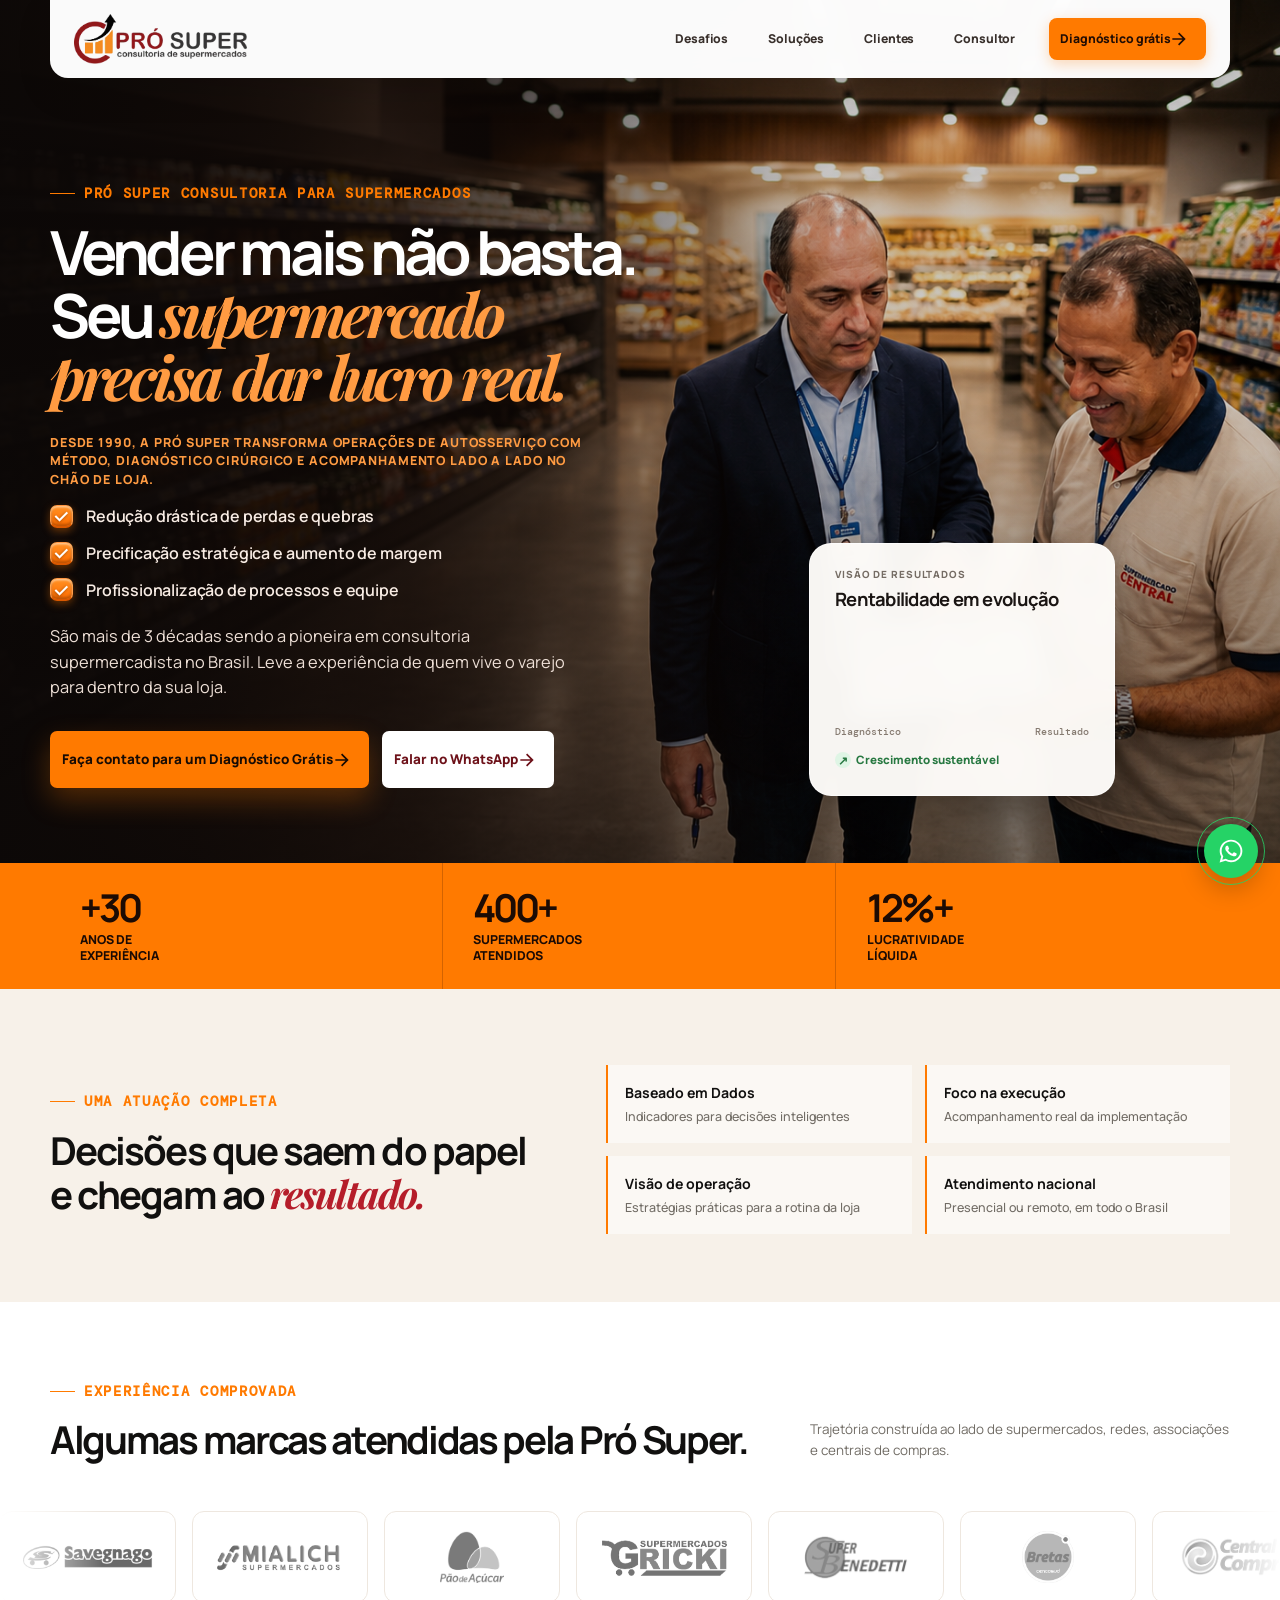
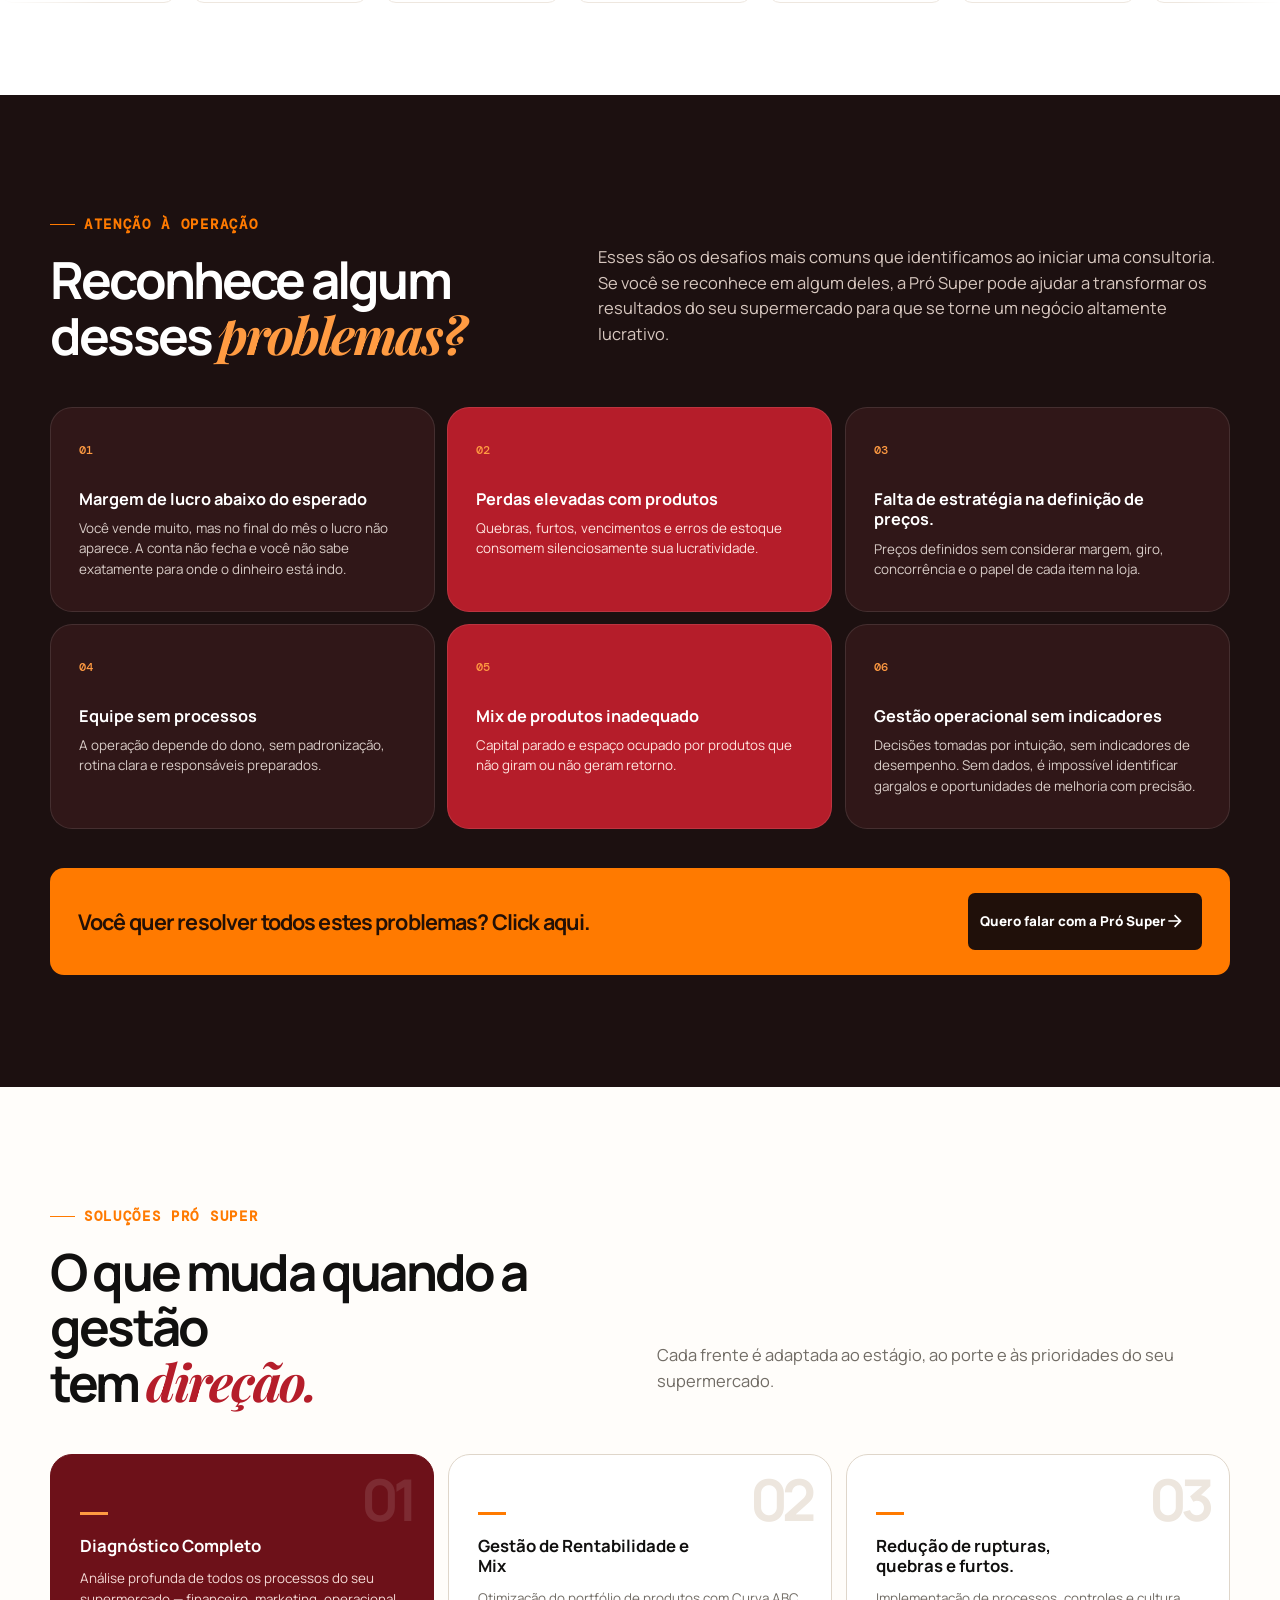
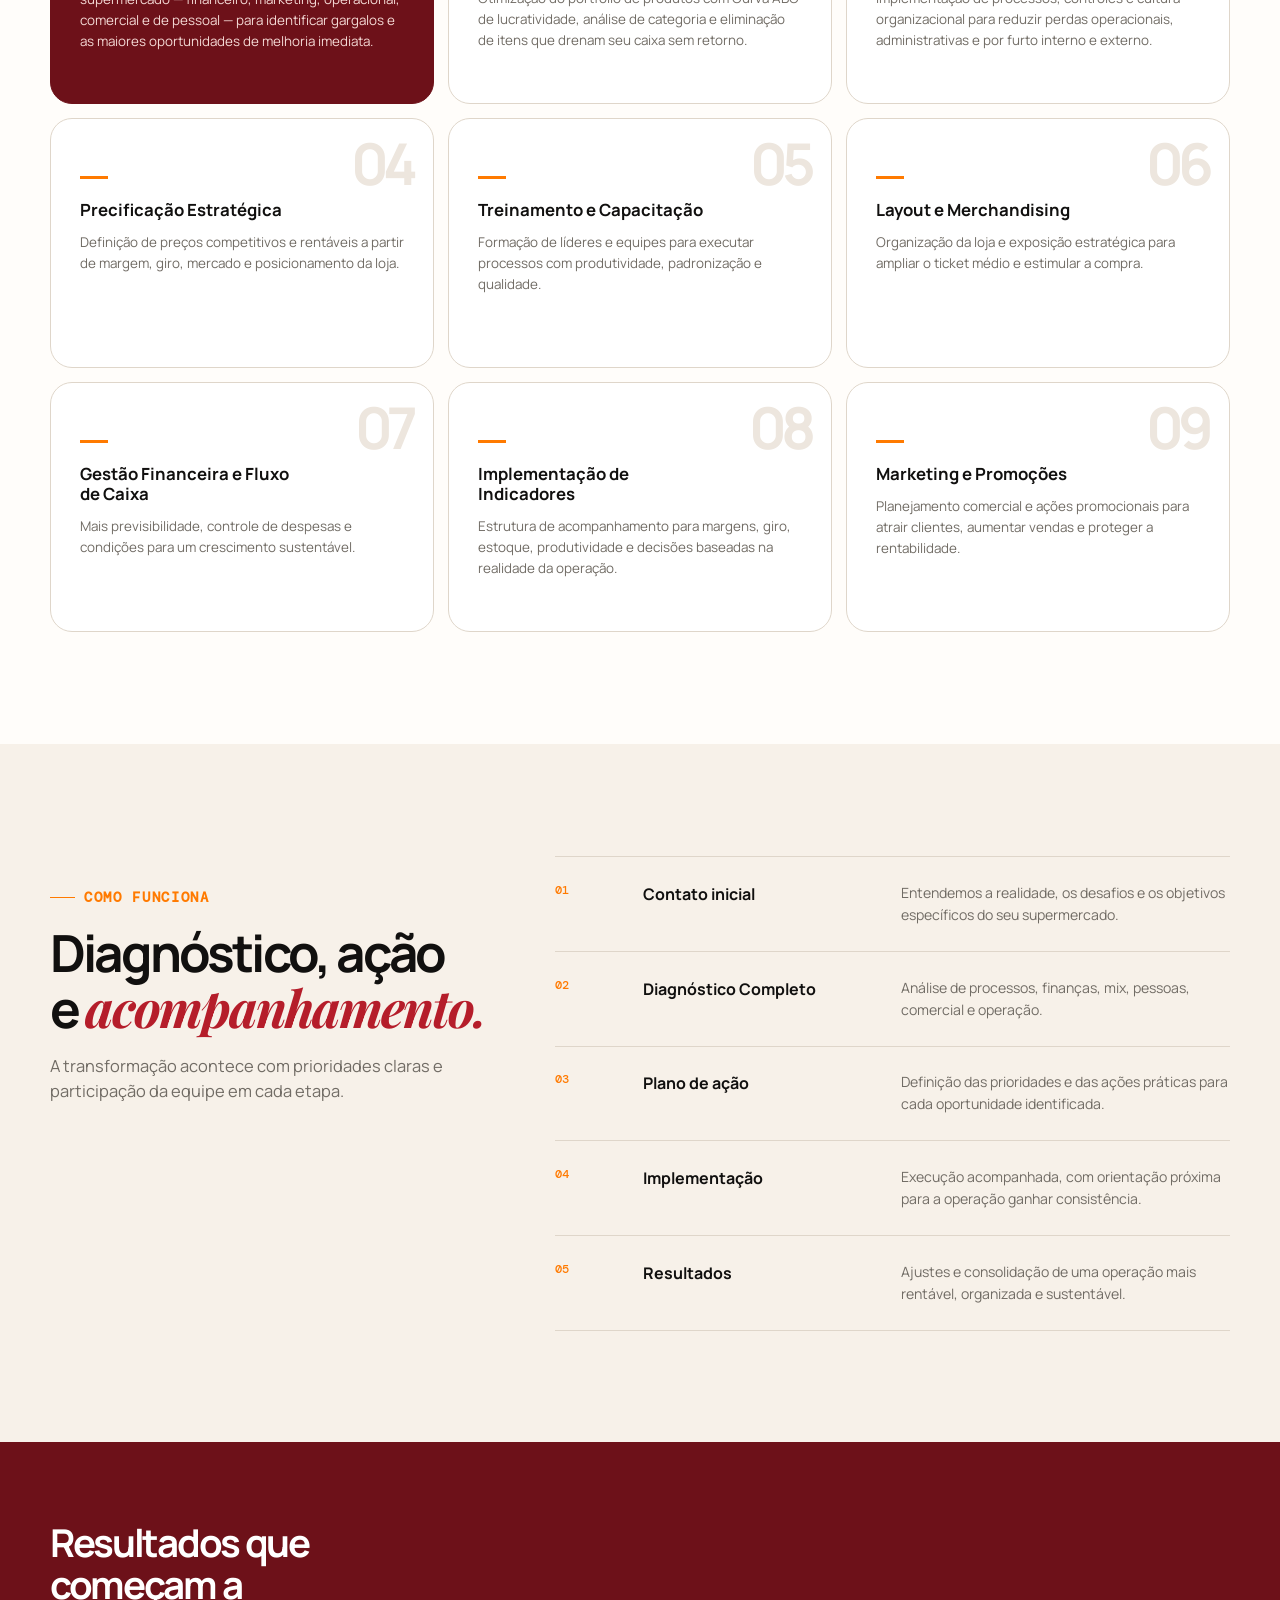
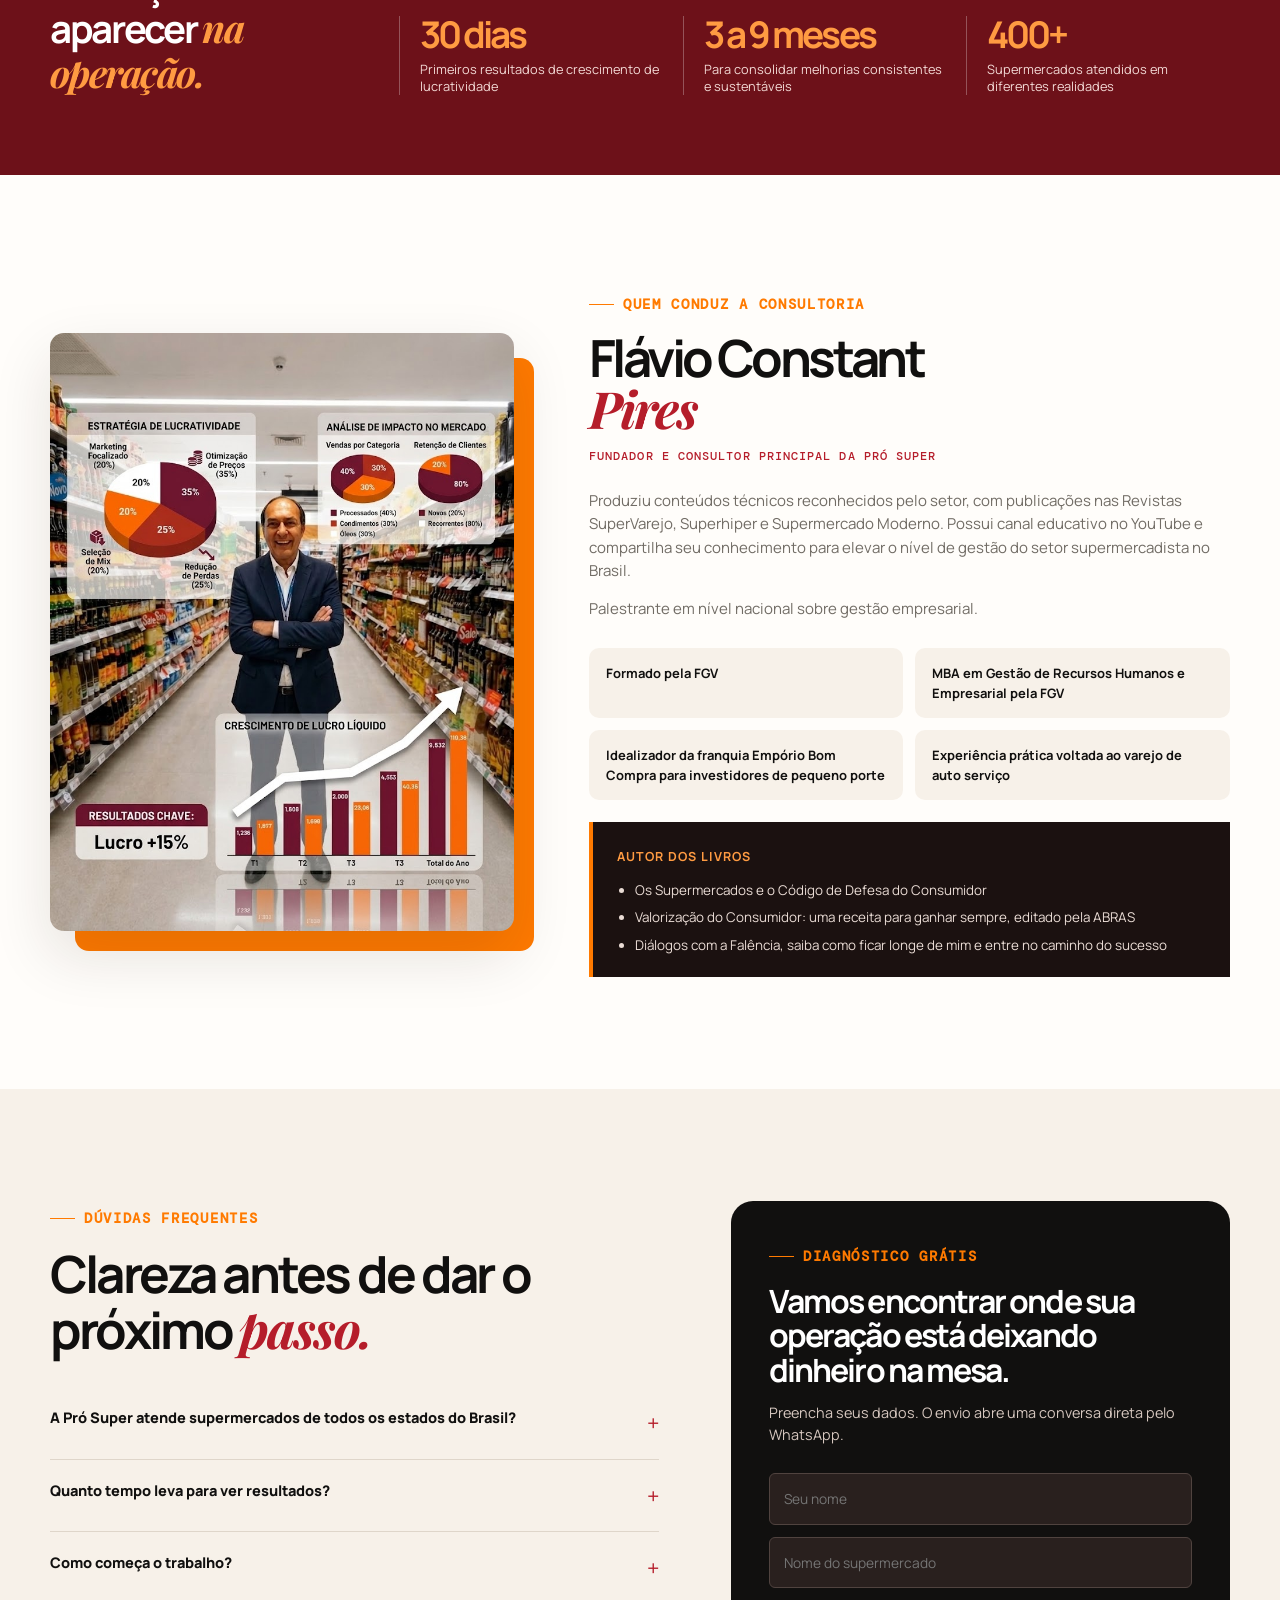
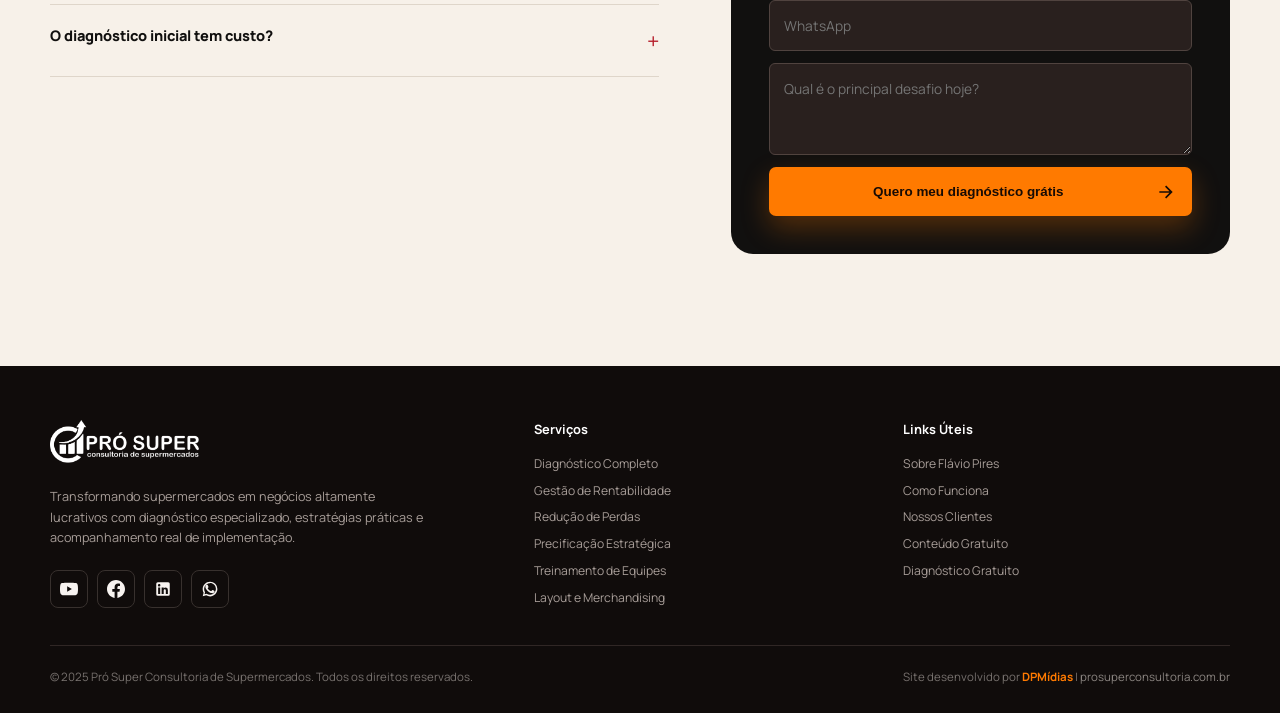
==== index.html @ ad217b7f "feat: site oficial Pró Super Consultoria de Supermercados - arquitetura, páginas completas, assets e" ====
<!doctype html>
<html lang="pt-BR">
<head>
  <meta charset="utf-8"><meta name="viewport" content="width=device-width, initial-scale=1">
  <meta name="description" content="Consultoria para supermercados com diagnóstico completo, estratégias práticas e acompanhamento para aumentar a rentabilidade e reduzir perdas."><meta name="robots" content="index,follow"><link rel="canonical" href="https://prosuperconsultoria.com.br/">
  <meta property="og:type" content="website"><meta property="og:title" content="Pró Super | Consultoria para Supermercados"><meta property="og:description" content="Diagnóstico completo, estratégias práticas e acompanhamento real para o seu supermercado."><meta property="og:image" content="https://prosuperconsultoria.com.br/hero-consultant.png"><meta property="og:url" content="https://prosuperconsultoria.com.br/"><title>Pró Super | Consultoria para Supermercados</title>
  <link rel="icon" href="Favicon%20Prosuper.jpg"><link rel="preconnect" href="https://fonts.googleapis.com"><link rel="preconnect" href="https://fonts.gstatic.com" crossorigin><link href="https://fonts.googleapis.com/css2?family=DM+Mono:wght@400;500&family=Manrope:wght@400;500;600;700;800&family=Playfair+Display:ital,wght@0,700;0,800;1,700&display=swap" rel="stylesheet">
  <script type="application/ld+json">{"@context":"https://schema.org","@type":"ProfessionalService","name":"Pró Super Consultoria","url":"https://prosuperconsultoria.com.br/","description":"Consultoria especializada para supermercados, com diagnóstico completo, gestão de rentabilidade, redução de perdas e marketing.","areaServed":{"@type":"Country","name":"Brasil"},"founder":{"@type":"Person","name":"Flávio Constant Pires"},"sameAs":["https://www.facebook.com/consultoriadesupermercados","https://www.youtube.com/@prosuperconsultoria6665","https://www.linkedin.com/in/flavio-constant-pires-13078122/"]}</script>
  <style>
  :root{--ink:#11100f;--wine:#6d1119;--red:#b51d2a;--orange:#ff7a00;--cream:#f7f1e9;--paper:#fffdfa;--muted:#716c65;--line:#dfd6ca;--green:#25d366;--radius:22px;--shadow:0 24px 60px rgba(45,22,15,.12)}*{box-sizing:border-box}html{scroll-behavior:smooth;overflow-x:hidden;max-width:100%;width:100%}body{margin:0;background:var(--paper);color:var(--ink);font-family:Manrope,Arial,sans-serif;line-height:1.55;overflow-x:hidden;max-width:100%;width:100%;position:relative}.wrap{width:min(1180px,calc(100% - 40px));max-width:100%;margin:auto}.eyebrow,h1.eyebrow,.hero h1.eyebrow,.hero .eyebrow{display:inline-flex!important;align-items:center!important;flex-wrap:wrap!important;gap:9px!important;margin:0 0 18px!important;color:var(--orange)!important;font-family:'DM Mono',monospace!important;font-size:14px!important;font-weight:600!important;line-height:1.3!important;letter-spacing:.12em!important;text-transform:uppercase!important;max-width:100%!important;word-break:break-word!important}.eyebrow:before,h1.eyebrow:before,.hero h1.eyebrow:before,.hero .eyebrow:before{content:''!important;width:25px!important;height:1px!important;background:currentColor!important;flex-shrink:0!important}.section-title{margin:0;font-size:clamp(2rem,4vw,3.5rem);line-height:1.08;letter-spacing:-.055em;overflow-wrap:break-word}.section-title em,.about h2 em,.outcomes em{font-family:'Playfair Display',serif;color:var(--red);letter-spacing:-.04em}.section-copy{max-width:680px;color:var(--muted);font-size:1.03rem}.button{display:inline-flex;justify-content:center;align-items:center;gap:10px;padding:17px 23px;border:1px solid transparent;border-radius:7px;font-size:.84rem;font-weight:800;text-decoration:none;transition:.2s ease;cursor:pointer}.button:hover{transform:translateY(-3px)}.button-primary{background:var(--orange);color:#170b04;box-shadow:0 12px 28px rgba(255,122,0,.28)}.button-white{background:white;color:var(--wine)}
  header{position:absolute;z-index:5;left:0;right:0;width:100%;max-width:100%;border-bottom:1px solid rgba(255,255,255,.16)}.nav{height:82px;display:flex;align-items:center;justify-content:space-between;gap:25px}.logo{display:flex;align-items:center}.logo img{width:132px;height:auto;filter:brightness(0) invert(1)}.links{display:flex;align-items:center;gap:26px}.links a{color:#fff;text-decoration:none;font-size:.75rem;font-weight:700}.menu{display:none;background:none;border:0;color:#fff;font-size:1.5rem}
  .hero{min-height:760px;width:100%;max-width:100%;display:grid;align-items:center;overflow:hidden;position:relative;background:linear-gradient(105deg,#150d0d 0%,#28100e 52%,#70131a 100%);color:white}.hero:after{content:'';position:absolute;inset:0;background:radial-gradient(circle at 70% 35%,rgba(255,122,0,.26),transparent 24%),linear-gradient(90deg,rgba(0,0,0,.18),transparent 60%);pointer-events:none}.hero-grid{position:relative;z-index:1;display:grid;grid-template-columns:1.03fr .97fr;gap:54px;align-items:center;padding:140px 0 70px;max-width:100%}.hero-title{max-width:690px;margin:0;font-size:clamp(2.7rem,5.4vw,5.1rem);line-height:.98;letter-spacing:-.07em;overflow-wrap:break-word;word-break:break-word}.hero-title strong{display:block;color:#ff9b42;font-family:'Playfair Display',serif;font-style:italic;font-weight:700;letter-spacing:-.07em}.hero p{max-width:640px;margin:27px 0;color:#eee0d7;font-size:1.05rem}.hero-actions{display:flex;gap:13px;flex-wrap:wrap}.hero-image{position:relative;min-height:485px}.hero-image:before{content:'';position:absolute;right:0;bottom:2px;width:85%;height:86%;border:1px solid rgba(255,190,134,.35);transform:translate(17px,18px)}.hero-image img{position:absolute;right:0;bottom:0;width:min(100%,485px);height:485px;object-fit:cover;object-position:center;border-radius:2px 2px 0 0;filter:saturate(.88) contrast(1.03)}.hero-stamp{position:absolute;z-index:2;left:0;bottom:52px;padding:18px;background:var(--orange);color:#1d0a01;font:700 .7rem/1.35 'DM Mono',monospace;letter-spacing:.06em;text-transform:uppercase;box-shadow:var(--shadow)}.hero-stamp b{display:block;font:800 2rem/1 Manrope,sans-serif;letter-spacing:-.08em}.stats{position:relative;z-index:2;margin-top:-1px;background:var(--orange);color:#1c0b04;width:100%;max-width:100%;overflow:hidden}.stats-grid{display:grid;grid-template-columns:repeat(3,1fr)}.stat{padding:26px 30px;border-right:1px solid rgba(56,20,1,.22)}.stat:last-child{border:0}.stat b{display:block;font-size:clamp(1.7rem,3vw,2.7rem);line-height:1;letter-spacing:-.08em}.stat span{display:block;margin-top:5px;font-size:.77rem;font-weight:800;line-height:1.25;text-transform:uppercase}
  .proof{padding:76px 0 68px;background:var(--cream);overflow:hidden}.proof-grid{display:grid;grid-template-columns:1.1fr 1.4fr;gap:65px;align-items:center}.proof h2{font-size:clamp(1.8rem,3vw,2.8rem);line-height:1.12;letter-spacing:-.05em;margin:0}.proof h2 em{font-family:'Playfair Display',serif;color:var(--red)}.proof-list{display:grid;grid-template-columns:repeat(2,1fr);gap:13px;margin:0;padding:0;list-style:none}.proof-list li{padding:17px;border-left:2px solid var(--orange);background:rgba(255,255,255,.5);font-size:.88rem;font-weight:700}.proof-list span{display:block;margin-top:3px;color:var(--muted);font-size:.78rem;font-weight:500}
  .pain{padding:112px 0;background:#1c1010;color:white;overflow:hidden}.pain-head{display:grid;grid-template-columns:.85fr 1.15fr;gap:80px;align-items:end;margin-bottom:44px}.pain .section-copy{color:#d7c7bf}.pain .section-title em{color:#ff9b42}.pain-grid{display:grid;grid-template-columns:repeat(3,1fr);gap:12px}.pain-card{min-height:205px;padding:28px;background:#301718;border:1px solid rgba(255,255,255,.1);border-radius:var(--radius)}.pain-card:nth-child(2),.pain-card:nth-child(5){background:var(--red)}.pain-card .number{color:#ff9b42;font:500 .72rem 'DM Mono',monospace}.pain-card h3{margin:28px 0 9px;font-size:1.02rem;line-height:1.25}.pain-card p{margin:0;color:#d8ccc7;font-size:.84rem;line-height:1.5}.pain-card:nth-child(2) p,.pain-card:nth-child(5) p{color:#ffe5df}.pain-action{margin-top:39px;padding:25px 28px;display:flex;align-items:center;justify-content:space-between;gap:20px;border-radius:14px;background:var(--orange);color:#231006}.pain-action strong{font-size:clamp(1rem,2vw,1.35rem);letter-spacing:-.04em}.pain-action .button{background:#20100a;color:#fff;white-space:nowrap}
  .services{padding:112px 0;overflow:hidden}.services-top{display:flex;justify-content:space-between;gap:30px;align-items:end;margin-bottom:44px}.service-grid{display:grid;grid-template-columns:repeat(3,1fr);gap:14px}.service{position:relative;min-height:250px;padding:29px;border:1px solid var(--line);border-radius:var(--radius);background:white;overflow:hidden;transition:.25s}.service:hover{border-color:var(--orange);transform:translateY(-4px);box-shadow:var(--shadow)}.service b{position:absolute;right:21px;top:16px;color:#ede6de;font:700 3.6rem/1 Manrope,sans-serif;letter-spacing:-.1em}.service h3{position:relative;max-width:230px;margin:52px 0 12px;font-size:1.05rem;line-height:1.2}.service h3:before{content:'';position:absolute;top:-24px;width:28px;height:3px;background:var(--orange)}.service p{position:relative;margin:0;color:var(--muted);font-size:.84rem;line-height:1.55}.service.featured{background:var(--wine);border-color:var(--wine);color:#fff}.service.featured b{color:rgba(255,255,255,.11)}.service.featured p{color:#f4d9d5}.service.featured h3:before{background:#ff9b42}
  .method{padding:112px 0;background:var(--cream);overflow:hidden}.method-grid{display:grid;grid-template-columns:.7fr 1.3fr;gap:70px;align-items:start}.method-copy{position:sticky;top:24px}.steps{border-top:1px solid var(--line)}.step{display:grid;grid-template-columns:66px 1fr 1.4fr;gap:22px;padding:25px 0;border-bottom:1px solid var(--line);align-items:start}.step b{color:var(--orange);font:500 .78rem 'DM Mono',monospace}.step h3{margin:0;font-size:1rem}.step p{margin:0;color:var(--muted);font-size:.88rem}.outcomes{padding:80px 0;background:var(--wine);color:white;overflow:hidden}.outcome-grid{display:grid;grid-template-columns:1.25fr repeat(3,1fr);gap:20px;align-items:end}.outcomes h2{margin:0;font-size:clamp(1.7rem,3vw,2.8rem);line-height:1.1;letter-spacing:-.06em}.outcomes em{color:#ff9b42}.outcome{padding-left:20px;border-left:1px solid rgba(255,255,255,.28)}.outcome b{display:block;color:#ff9b42;font-size:2.3rem;letter-spacing:-.08em;line-height:1}.outcome span{display:block;margin-top:8px;color:#f2d8d4;font-size:.8rem;line-height:1.35}
  .about{padding:112px 0;overflow:hidden}.about-grid{display:grid;grid-template-columns:.84fr 1.16fr;gap:75px;align-items:center}.portrait{position:relative}.portrait:before{content:'';position:absolute;inset:25px -20px -20px 25px;background:var(--orange);z-index:-1;border-radius:14px}.portrait img{display:block;width:100%;max-height:640px;height:auto;object-fit:cover;object-position:center;border-radius:14px;box-shadow:var(--shadow)}.about h2{margin:0;font-size:clamp(2rem,4vw,3.5rem);line-height:1;letter-spacing:-.07em}.role{margin:13px 0 25px;color:var(--red);font:500 .75rem 'DM Mono',monospace;text-transform:uppercase;letter-spacing:.09em}.about-text{color:var(--muted);font-size:.94rem}.credentials{display:grid;grid-template-columns:repeat(2,1fr);gap:12px;margin:27px 0 0;padding:0;list-style:none}.credentials li{padding:15px 17px;border-radius:10px;background:var(--cream);font-size:.81rem;font-weight:700}.books{margin-top:22px;padding:21px 24px;border-left:4px solid var(--orange);background:#1b1110;color:#fff}.books strong{font-size:.78rem;text-transform:uppercase;letter-spacing:.08em;color:#ff9b42}.books ul{margin:12px 0 0;padding-left:18px;color:#eadcd5;font-size:.84rem}.books li+li{margin-top:7px}
  .faq-contact{padding:112px 0;background:var(--cream);overflow:hidden}.faq-contact-grid{display:grid;grid-template-columns:1.1fr .9fr;gap:72px;align-items:start}.faq-list{margin-top:30px}.faq-item{border-bottom:1px solid var(--line)}.faq-item summary{display:flex;justify-content:space-between;gap:18px;padding:19px 0;cursor:pointer;font-weight:800;font-size:.91rem;list-style:none}.faq-item summary:after{content:'+';color:var(--red);font-size:1.35rem;font-weight:400}.faq-item[open] summary:after{content:'–'}.faq-item p{margin:0 0 20px;color:var(--muted);font-size:.86rem}.contact-card{padding:38px;border-radius:var(--radius);background:var(--ink);color:#fff}.contact-card h2{margin:0;font-size:2rem;line-height:1.08;letter-spacing:-.06em}.contact-card>p{color:#d6c7bf;font-size:.9rem}.form{display:grid;gap:12px;margin-top:27px}.form input,.form textarea{width:100%;padding:14px;border:1px solid #50433f;border-radius:6px;background:#29201e;color:#fff;font:inherit;font-size:.86rem}.form textarea{min-height:92px;resize:vertical}.form .button{border:0}footer{padding:28px 0;background:#0f0b0a;color:#bcb0ab;overflow:hidden}.foot{display:flex;justify-content:space-between;gap:20px;align-items:center;font-size:.72rem}.foot img{width:105px;filter:brightness(0) invert(1)}.whatsapp{position:fixed;right:22px;bottom:22px;z-index:9;width:54px;height:54px;display:grid;place-items:center;border-radius:50%;background:var(--green);color:white;text-decoration:none;box-shadow:0 10px 27px rgba(0,0,0,.24);font-size:1.45rem}
  @media(max-width:850px){.links{display:none}.menu{display:block}.links.open{position:absolute;left:20px;right:20px;top:72px;display:grid;gap:15px;padding:22px;background:#1e1111;border-radius:12px}.hero-grid,.proof-grid,.pain-head,.method-grid,.about-grid,.faq-contact-grid{grid-template-columns:1fr}.hero-grid{padding-top:126px;gap:20px}.hero-image{min-height:320px}.hero-image img{height:320px;width:80%}.hero-stamp{bottom:20px}.pain-head{gap:16px}.services-top{display:block}.service-grid,.pain-grid{grid-template-columns:repeat(2,1fr)}.outcome-grid{grid-template-columns:1fr 1fr}.outcome-grid h2{grid-column:1/-1}.method-copy{position:static}.step{grid-template-columns:48px 1fr}.step p{grid-column:2}.stats-grid{grid-template-columns:repeat(3,1fr)}.stat{padding:20px 12px;text-align:center}.about-grid{gap:46px}}@media(max-width:540px){.wrap{width:min(100% - 28px,1180px);max-width:100%}.nav{height:70px}.hero{min-height:auto}.hero-grid{padding:112px 0 40px}.hero-title{font-size:2.65rem}.hero p{font-size:.93rem}.hero-image{display:none}.service-grid,.pain-grid,.proof-list,.credentials,.outcome-grid{grid-template-columns:1fr}.stats-grid{grid-template-columns:repeat(3,1fr)}.stat{padding:16px 6px;text-align:center;border-right:1px solid rgba(56,20,1,.22);border-bottom:0}.stat:last-child{border-right:0}.stat b{font-size:clamp(1.35rem,5.5vw,1.9rem);line-height:1}.stat span{font-size:clamp(0.58rem,2.2vw,0.72rem);line-height:1.2;margin-top:4px}.pain,.services,.method,.about,.faq-contact{padding:72px 0}.pain-action{display:block}.pain-action .button{width:100%;margin-top:16px}.step{gap:13px}.contact-card{padding:27px 21px}.foot{align-items:flex-start;flex-direction:column}.outcome-grid h2{grid-column:auto}.outcome{padding:14px 0;border-left:0;border-top:1px solid rgba(255,255,255,.25)}}
  </style>
<style>footer a{color:#ffae63;text-decoration:none}.footer-grid{padding:38px 0 12px;display:grid;grid-template-columns:1.4fr 1fr 1fr;gap:36px}@media(max-width:540px){.footer-grid{grid-template-columns:1fr}}</style>
<style>
  @media (prefers-reduced-motion:no-preference){
    .motion-ready .reveal-on-scroll{opacity:0;transform:translate3d(0,26px,0);transition:opacity .72s cubic-bezier(.22,1,.36,1),transform .72s cubic-bezier(.22,1,.36,1);will-change:opacity,transform}
    .motion-ready .reveal-on-scroll.is-visible{opacity:1;transform:translate3d(0,0,0)}
    .motion-ready .reveal-on-scroll.from-left{transform:translate3d(-30px,0,0)}
    .motion-ready .reveal-on-scroll.from-right{transform:translate3d(30px,0,0)}
    .motion-ready .reveal-on-scroll.from-left.is-visible,.motion-ready .reveal-on-scroll.from-right.is-visible{transform:translate3d(0,0,0)}
    .motion-ready .hero-grid .reveal-on-scroll{transition-delay:var(--delay,0ms)}
  }
  @media (prefers-reduced-motion:reduce){html{scroll-behavior:auto}}
</style>
<style>
  .brands{padding:72px 0;background:#fff;overflow:hidden;width:100%;max-width:100%}.brands-head{display:flex;align-items:end;justify-content:space-between;gap:22px;margin-bottom:30px}.brands-head h2{margin:0;font-size:clamp(1.55rem,3vw,2.45rem);letter-spacing:-.06em;line-height:1.08}.brands-head p{max-width:420px;margin:0;color:var(--muted);font-size:.84rem}.brands-window{margin:0 -20px;width:calc(100% + 40px);max-width:none;padding:20px 0;overflow:hidden;border-top:1px solid var(--line);border-bottom:1px solid var(--line);mask-image:linear-gradient(to right,transparent,#000 8%,#000 92%,transparent)}@media(min-width:1220px){.brands-window{margin:0 calc(50% - 50vw);width:100vw;max-width:100vw}}.brands-track{display:flex;width:max-content;animation:brands-marquee 32s linear infinite}.brands-window:hover .brands-track{animation-play-state:paused}.brands-set{display:flex;align-items:center;gap:16px;padding-right:16px}.brand{width:176px;height:92px;display:grid;place-items:center;padding:15px 22px;border:1px solid #eee7df;border-radius:12px;background:#fff}.brand img{display:block;max-width:100%;max-height:52px;object-fit:contain;filter:grayscale(1);opacity:.74;transition:.25s}.brand:hover img{filter:grayscale(0);opacity:1;transform:scale(1.05)}@keyframes brands-marquee{to{transform:translateX(-50%)}}@media(prefers-reduced-motion:reduce){.brands-track{animation:none;transform:none}}@media(max-width:540px){.brands{padding:58px 0}.brands-head{display:block}.brands-head p{margin-top:12px}.brand{width:145px;height:80px}}
</style>
<style>.hero-line{white-space:nowrap}.hero-title .hero-line strong{display:inline;color:#ff9b42;font-family:'Playfair Display',serif;font-style:italic;font-weight:700;letter-spacing:-.07em}@media(max-width:540px){.hero-line{white-space:normal}.hero-title .hero-line strong{white-space:nowrap}}</style>
<style>
  footer{position:relative;padding:28px 0 88px}
  footer>.foot{position:absolute;right:0;bottom:20px;left:0;width:min(1180px,calc(100% - 40px));margin:auto}
  @media(max-width:540px){footer{padding-bottom:118px}footer>.foot{bottom:18px}.foot{gap:9px;font-size:.67rem}}
</style>
<style>
  .whatsapp{overflow:visible;isolation:isolate}.whatsapp svg{position:relative;z-index:2;width:26px;height:26px;fill:#fff}.whatsapp:after{content:'';position:absolute;z-index:-1;inset:-7px;border:1px solid rgba(37,211,102,.82);border-radius:50%;animation:whatsapp-pulse 1.9s ease-out infinite}@keyframes whatsapp-pulse{0%{transform:scale(.72);opacity:.9}75%,100%{transform:scale(1.46);opacity:0}}
</style>
<style>
  footer>.foot{padding:24px 0 0!important;border-top:1px solid #24201e!important;color:#77716e;font-size:.74rem}
  footer>.foot a{color:#8b8581;transition:color .2s}
  footer>.foot a:hover{color:#ffae63}
  footer>.foot a[href*="dpmidias"], footer a[href*="dpmidias"]{color:#ff7a00!important;font-weight:700;text-decoration:none;transition:color .2s ease,text-shadow .2s ease}
  footer>.foot a[href*="dpmidias"]:hover, footer a[href*="dpmidias"]:hover{color:#ffffff!important;text-shadow:0 0 8px rgba(255,255,255,.4)}
  @media(max-width:540px){footer>.foot{font-size:.66rem;line-height:1.45}}
</style>
<style>
  .footer-socials{display:flex;gap:10px;margin-top:22px}.footer-socials a{width:40px;height:40px;display:grid;place-items:center;border:1px solid #35302e;border-radius:8px;color:#f4f0ed;transition:.2s}.footer-socials a:hover{border-color:#ff7a00;color:#ff9b42;transform:translateY(-3px)}.footer-socials svg{width:17px;height:17px;fill:currentColor}.footer-socials .youtube svg{width:19px}
</style>
<style>
  @media(min-width:851px){.hero{min-height:820px}.hero-grid{grid-template-columns:.76fr 1.24fr;gap:42px}.hero-image{min-height:590px}.hero-image:before{width:92%;height:91%;border-color:rgba(255,190,134,.45)}.hero-image img{width:100%;max-width:none;height:590px;border-radius:16px;object-position:center}.hero-stamp{bottom:38px;left:-22px}.hero-chart{position:absolute;z-index:3;right:-22px;bottom:31px;width:245px;padding:16px 17px;border:1px solid rgba(255,255,255,.68);border-radius:12px;background:rgba(255,253,250,.95);color:#1a1513;box-shadow:0 20px 44px rgba(0,0,0,.28);backdrop-filter:blur(10px)}.hero-chart small{display:block;color:#756c64;font-size:.62rem;font-weight:800;letter-spacing:.09em;text-transform:uppercase}.hero-chart strong{display:block;margin-top:3px;font-size:.96rem;letter-spacing:-.04em}.hero-chart svg{display:block;width:100%;height:67px;margin-top:9px;overflow:visible}.hero-chart .chart-label{display:flex;justify-content:space-between;margin-top:6px;color:#857a70;font:500 .58rem 'DM Mono',monospace}.chart-pill{display:inline-flex;align-items:center;gap:5px;margin-top:8px;color:#277841;font-size:.66rem;font-weight:800}.chart-pill:before{content:'↗';display:grid;place-items:center;width:16px;height:16px;border-radius:50%;background:#dff5e5}.hero-title{font-size:clamp(2.65rem,4.4vw,4.65rem)}}@media(max-width:850px){.hero-chart{display:none}}
</style>
<style>
  @media(min-width:851px){
    header{top:0;border:0}.nav{height:78px;margin:auto;padding:0 24px;background:rgba(255,255,255,.98);border-radius:0 0 18px 18px;box-shadow:0 14px 35px rgba(0,0,0,.13)}.logo img{width:122px;filter:none}.links a{color:#302924;font-size:.77rem}.links .button{padding:14px 20px;color:#1f1005}.hero{min-height:820px;background:url('hero-consultant-wide.png') center center/cover no-repeat}.hero:after{background:linear-gradient(90deg,rgba(12,8,7,.94) 0%,rgba(17,9,7,.78) 32%,rgba(18,10,7,.23) 65%,rgba(8,5,4,.2) 100%),linear-gradient(0deg,rgba(0,0,0,.42),transparent 48%)}.hero-grid{grid-template-columns:1fr;gap:0;min-height:820px;padding:176px 0 76px;align-items:end}.hero-grid>div:first-child{max-width:620px}.hero-title{max-width:610px;font-size:clamp(3.2rem,4.75vw,5.15rem);line-height:1.01}.hero-title strong{color:#ff9b42}.hero p{max-width:550px}.hero-image{position:absolute;inset:0;min-height:0;pointer-events:none}.hero-image img,.hero-image:before,.hero-stamp{display:none}.hero-chart{right:clamp(34px,9vw,150px);bottom:68px;width:306px;padding:23px 25px;border-radius:22px;background:rgba(255,253,250,.97)}.hero-chart strong{font-size:1.15rem}.hero-chart svg{height:91px;margin-top:14px}.hero-chart .chart-label{font-size:.63rem}.hero-chart .chart-pill{margin-top:13px;font-size:.72rem}.hero-actions{margin-top:31px}.hero .eyebrow,.hero h1.eyebrow{color:#ffb25f;font-size:14px}
  }
  @media(max-width:850px){.hero{background:linear-gradient(125deg,rgba(17,8,7,.89),rgba(88,16,20,.75)),url('hero-consultant-wide.png') center/cover no-repeat}.hero-image{display:none}}
</style>
<style>
  .hero-chart svg path[fill="none"]{stroke-dasharray:270;stroke-dashoffset:270;animation:chart-line-rise 5.2s cubic-bezier(.65,0,.35,1) infinite}.hero-chart svg path[fill^="url"]{opacity:0;animation:chart-area-rise 5.2s ease-out infinite}.hero-chart svg circle{opacity:0;transform-box:fill-box;transform-origin:center;animation:chart-dot-rise 5.2s ease-out infinite}@keyframes chart-line-rise{0%,11%{stroke-dashoffset:270}48%,83%{stroke-dashoffset:0}100%{stroke-dashoffset:270}}@keyframes chart-area-rise{0%,42%{opacity:0}51%,83%{opacity:1}100%{opacity:0}}@keyframes chart-dot-rise{0%,47%{opacity:0;transform:scale(.2)}54%,83%{opacity:1;transform:scale(1)}100%{opacity:0;transform:scale(.2)}}
</style>
<style>@media(min-width:851px){.logo img{width:180px}}</style>
<style>
  .button{--button-hover:var(--wine);position:relative;overflow:hidden;isolation:isolate;background-image:radial-gradient(circle at 50% 50%,var(--button-hover) 0 49%,transparent 50%);background-repeat:no-repeat;background-position:center;background-size:0 0;transition:background-size .72s cubic-bezier(.23,1,.32,1),color .5s ease,border-radius .5s ease,transform .25s var(--ease-out-expo, ease),box-shadow .5s ease}.button-primary{--button-hover:var(--wine)}.button-white{--button-hover:var(--red)}.button:hover{background-size:260% 540%;color:#fff;border-radius:12px;box-shadow:0 14px 30px rgba(0,0,0,.19)}.button:hover span{transform:translateX(5px)}.button span{position:relative;transition:transform .6s cubic-bezier(.23,1,.32,1)}.button:active{transform:scale(.96)}.button:focus-visible{outline:3px solid rgba(255,166,91,.85);outline-offset:4px}
</style>
<style>
  .hero-highlights{display:grid;gap:12px;margin:0 0 22px;padding:0;list-style:none}
  .hero-highlights li{display:flex;align-items:center;gap:13px;color:#f8ece4;font-size:1rem;font-weight:600;letter-spacing:-.01em;transition:transform .2s ease,color .2s ease}
  .hero-highlights li:hover{transform:translateX(4px);color:#fff}
  .hero-check{display:inline-flex;align-items:center;justify-content:center;position:relative;flex-shrink:0;width:23px;height:23px;background:linear-gradient(180deg,#ff9124 0%,#ff6d00 100%);border:1.5px solid rgba(255,210,165,.4);border-bottom:2.2px solid #d95800;border-radius:7px;box-shadow:0 3px 9px rgba(255,122,0,.38),inset 0 1.5px 2px rgba(255,255,255,.5),inset 0 -2px 3px rgba(0,0,0,.28);transition:transform .2s ease,box-shadow .2s ease}
  .hero-highlights li:hover .hero-check{transform:scale(1.08);box-shadow:0 5px 14px rgba(255,122,0,.55),inset 0 1.5px 2px rgba(255,255,255,.65),inset 0 -2px 3px rgba(0,0,0,.28)}
  .hero-check:after{content:"";display:block;width:5px;height:9.5px;margin-top:-2px;border:solid white;border-width:0 2.2px 2.2px 0;transform:rotate(45deg);filter:drop-shadow(0 1px 1.5px rgba(0,0,0,.4))}
</style>
</head>
<body>
<header><nav class="wrap nav" aria-label="Navegação principal"><a href="#inicio" class="logo" aria-label="Pró Super - início"><img src="Logo%20Prosuper.webp" alt="Pró Super"></a><button class="menu" aria-label="Abrir menu" aria-expanded="false">☰</button><div class="links"><a href="#problemas">Desafios</a><a href="#servicos">Soluções</a><a href="#sobre">Consultor</a><a href="#contato" class="button button-primary">Diagnóstico grátis</a></div></nav></header>
<main>
<section class="hero" id="inicio"><div class="wrap hero-grid"><div><h1 class="eyebrow">Pró Super Consultoria para supermercados</h1><h2 class="hero-title">Vender mais <span style="white-space:nowrap">não basta.</span><br><span class="hero-line">Seu <strong>supermercado</strong></span> <strong>precisa dar lucro real.</strong></h2><p style="margin-bottom:14px;font-weight:800;font-size:.78rem;letter-spacing:.07em;line-height:1.5;text-transform:uppercase;color:#ff9b42">Desde 1990, a Pró Super transforma operações de autosserviço com método, diagnóstico cirúrgico e acompanhamento lado a lado no chão de loja.</p><ul class="hero-highlights"><li><span class="hero-check" aria-hidden="true"></span> Redução drástica de perdas e quebras</li><li><span class="hero-check" aria-hidden="true"></span> Precificação estratégica e aumento de margem</li><li><span class="hero-check" aria-hidden="true"></span> Profissionalização de processos e equipe</li></ul><p style="margin-top:0;margin-bottom:24px;color:#eee0d7;font-size:1.02rem;">São mais de 3 décadas sendo a pioneira em consultoria supermercadista no Brasil. Leve a experiência de quem vive o varejo para dentro da sua loja.</p><div class="hero-actions"><a class="button button-primary" href="#contato">Faça contato para um Diagnóstico Grátis <span>→</span></a><a class="button button-white" href="https://wa.me/5516982450555" target="_blank" rel="noopener">Falar no WhatsApp</a></div></div><div class="hero-image"><div class="hero-stamp"><b>+30</b>anos de experiência</div><img src="flavio-consultant.png" width="600" height="650" fetchpriority="high" alt="Flávio Constant Pires, consultor da Pró Super"></div></div></section>
<section class="stats" aria-label="Resultados da Pró Super"><div class="wrap stats-grid"><div class="stat"><b>+30</b><span>Anos de<br>experiência</span></div><div class="stat"><b>400+</b><span>Supermercados<br>atendidos</span></div><div class="stat"><b>12%+</b><span>Lucratividade<br>líquida</span></div></div></section>
<section class="proof"><div class="wrap proof-grid"><div><div class="eyebrow">Uma atuação completa</div><h2>Decisões que saem do papel e chegam ao <em>resultado.</em></h2></div><ul class="proof-list"><li>Baseado em Dados<span>Indicadores para decisões inteligentes</span></li><li>Foco na execução<span>Acompanhamento real da implementação</span></li><li>Visão de operação<span>Estratégias práticas para a rotina da loja</span></li><li>Atendimento nacional<span>Presencial ou remoto, em todo o Brasil</span></li></ul></div></section>
<section class="pain" id="problemas"><div class="wrap"><div class="pain-head"><div><div class="eyebrow">Atenção à operação</div><h2 class="section-title">Reconhece algum desses <em>problemas?</em></h2></div><p class="section-copy">Esses são os desafios mais comuns que identificamos ao iniciar uma consultoria. Se você se reconhece em algum deles, a Pró Super pode ajudar a transformar os resultados do seu supermercado para que se torne um negócio altamente lucrativo.</p></div><div class="pain-grid"><article class="pain-card"><span class="number">01</span><h3>Margem de lucro abaixo do esperado</h3><p>Você vende muito, mas no final do mês o lucro não aparece. A conta não fecha e você não sabe exatamente para onde o dinheiro está indo.</p></article><article class="pain-card"><span class="number">02</span><h3>Perdas elevadas com produtos</h3><p>Quebras, furtos, vencimentos e erros de estoque consomem silenciosamente sua lucratividade.</p></article><article class="pain-card"><span class="number">03</span><h3>Falta de estratégia na definição de preços.</h3><p>Preços definidos sem considerar margem, giro, concorrência e o papel de cada item na loja.</p></article><article class="pain-card"><span class="number">04</span><h3>Equipe sem processos</h3><p>A operação depende do dono, sem padronização, rotina clara e responsáveis preparados.</p></article><article class="pain-card"><span class="number">05</span><h3>Mix de produtos inadequado</h3><p>Capital parado e espaço ocupado por produtos que não giram ou não geram retorno.</p></article><article class="pain-card"><span class="number">06</span><h3>Gestão operacional sem indicadores</h3><p>Decisões tomadas por intuição, sem indicadores de desempenho. Sem dados, é impossível identificar gargalos e oportunidades de melhoria com precisão.</p></article></div><div class="pain-action"><strong>Você quer resolver todos estes problemas? Click aqui.</strong><a href="#contato" class="button">Quero falar com a Pró Super →</a></div></div></section>
<section class="services" id="servicos"><div class="wrap"><div class="services-top"><div><div class="eyebrow">Soluções Pró Super</div><h2 class="section-title">O que muda quando a gestão<br>tem <em>direção.</em></h2></div><p class="section-copy">Cada frente é adaptada ao estágio, ao porte e às prioridades do seu supermercado.</p></div><div class="service-grid"><article class="service featured"><b>01</b><h3>Diagnóstico Completo</h3><p>Análise profunda de todos os processos do seu supermercado — financeiro, marketing, operacional, comercial e de pessoal — para identificar gargalos e as maiores oportunidades de melhoria imediata.</p></article><article class="service"><b>02</b><h3>Gestão de Rentabilidade e Mix</h3><p>Otimização do portfólio de produtos com Curva ABC de lucratividade, análise de categoria e eliminação de itens que drenam seu caixa sem retorno.</p></article><article class="service"><b>03</b><h3>Redução de rupturas, quebras e furtos.</h3><p>Implementação de processos, controles e cultura organizacional para reduzir perdas operacionais, administrativas e por furto interno e externo.</p></article><article class="service"><b>04</b><h3>Precificação Estratégica</h3><p>Definição de preços competitivos e rentáveis a partir de margem, giro, mercado e posicionamento da loja.</p></article><article class="service"><b>05</b><h3>Treinamento e Capacitação</h3><p>Formação de líderes e equipes para executar processos com produtividade, padronização e qualidade.</p></article><article class="service"><b>06</b><h3>Layout e Merchandising</h3><p>Organização da loja e exposição estratégica para ampliar o ticket médio e estimular a compra.</p></article><article class="service"><b>07</b><h3>Gestão Financeira e Fluxo de Caixa</h3><p>Mais previsibilidade, controle de despesas e condições para um crescimento sustentável.</p></article><article class="service"><b>08</b><h3>Implementação de Indicadores</h3><p>Estrutura de acompanhamento para margens, giro, estoque, produtividade e decisões baseadas na realidade da operação.</p></article><article class="service"><b>09</b><h3>Marketing e Promoções</h3><p>Planejamento comercial e ações promocionais para atrair clientes, aumentar vendas e proteger a rentabilidade.</p></article></div></div></section>
<section class="method"><div class="wrap method-grid"><div class="method-copy"><div class="eyebrow">Como funciona</div><h2 class="section-title">Diagnóstico, ação<br><span style="white-space:nowrap">e <em>acompanhamento.</em></span></h2><p class="section-copy">A transformação acontece com prioridades claras e participação da equipe em cada etapa.</p></div><div class="steps"><div class="step"><b>01</b><h3>Contato inicial</h3><p>Entendemos a realidade, os desafios e os objetivos específicos do seu supermercado.</p></div><div class="step"><b>02</b><h3>Diagnóstico Completo</h3><p>Análise de processos, finanças, mix, pessoas, comercial e operação.</p></div><div class="step"><b>03</b><h3>Plano de ação</h3><p>Definição das prioridades e das ações práticas para cada oportunidade identificada.</p></div><div class="step"><b>04</b><h3>Implementação</h3><p>Execução acompanhada, com orientação próxima para a operação ganhar consistência.</p></div><div class="step"><b>05</b><h3>Resultados</h3><p>Ajustes e consolidação de uma operação mais rentável, organizada e sustentável.</p></div></div></div></section>
<section class="outcomes"><div class="wrap outcome-grid"><h2>Resultados que começam a aparecer <em>na operação.</em></h2><div class="outcome"><b>30 dias</b><span>Primeiros resultados de crescimento de lucratividade</span></div><div class="outcome"><b>3 a 9 meses</b><span>Para consolidar melhorias consistentes e sustentáveis</span></div><div class="outcome"><b>400+</b><span>Supermercados atendidos em diferentes realidades</span></div></div></section>
<section class="about" id="sobre"><div class="wrap about-grid"><div class="portrait"><img src="flavio-supermercado-metricas.jpg" loading="lazy" width="800" height="1066" alt="Flávio Constant Pires, fundador e consultor principal da Pró Super"></div><div><div class="eyebrow">Quem conduz a consultoria</div><h2>Flávio Constant<br><em>Pires</em></h2><p class="role">Fundador e consultor principal da Pró Super</p><p class="about-text">Produziu conteúdos técnicos reconhecidos pelo setor, com publicações nas Revistas SuperVarejo, Superhiper e Supermercado Moderno. Possui canal educativo no YouTube e compartilha seu conhecimento para elevar o nível de gestão do setor supermercadista no Brasil.</p><p class="about-text">Palestrante em nível nacional sobre gestão empresarial.</p><ul class="credentials"><li>Formado pela FGV</li><li>MBA em Gestão de Recursos Humanos e Empresarial pela FGV</li><li>Idealizador da franquia Empório Bom Compra para investidores de pequeno porte</li><li>Experiência prática voltada ao varejo de auto serviço</li></ul><div class="books"><strong>Autor dos livros</strong><ul><li>Os Supermercados e o Código de Defesa do Consumidor</li><li>Valorização do Consumidor: uma receita para ganhar sempre, editado pela ABRAS</li><li>Diálogos com a Falência, saiba como ficar longe de mim e entre no caminho do sucesso</li></ul></div></div></div></section>
<section class="faq-contact" id="contato"><div class="wrap faq-contact-grid"><div><div class="eyebrow">Dúvidas frequentes</div><h2 class="section-title">Clareza antes de dar o próximo <em>passo.</em></h2><div class="faq-list"><details class="faq-item"><summary>A Pró Super atende supermercados de todos os estados do Brasil?</summary><p>Sim! A Pró Super oferece atendimento presencial e também consultoria remota, permitindo atender supermercados em todo o Brasil. Entre em contato para verificar a disponibilidade e a modalidade mais adequada para sua situação.</p></details><details class="faq-item"><summary>Quanto tempo leva para ver resultados?</summary><p>Já nas primeiras semanas de implementação, especialmente em elevação de margens, redução de perdas e ajustes na precificação. Melhorias consistentes e sustentáveis são consolidadas ao longo de 3 a 9 meses, dependendo da complexidade da operação e do comprometimento da equipe.</p></details><details class="faq-item"><summary>Como começa o trabalho?</summary><p>O processo começa com uma conversa para entender os desafios do supermercado. Depois, realizamos o diagnóstico completo, definimos as prioridades e acompanhamos a implementação das melhorias.</p></details><details class="faq-item"><summary>O diagnóstico inicial tem custo?</summary><p>O diagnóstico grátis é uma conversa inicial para entender os principais desafios da operação e identificar oportunidades prioritárias, sem compromisso.</p></details></div></div><aside class="contact-card"><div class="eyebrow">Diagnóstico grátis</div><h2>Vamos encontrar onde sua operação está deixando dinheiro na mesa.</h2><p>Preencha seus dados. O envio abre uma conversa direta pelo WhatsApp.</p><form class="form" id="contact-form"><input required id="name" placeholder="Seu nome"><input required id="store" placeholder="Nome do supermercado"><input required id="phone" placeholder="WhatsApp"><textarea id="message" placeholder="Qual é o principal desafio hoje?"></textarea><button class="button button-primary" type="submit">Quero meu diagnóstico grátis →</button></form></aside></div></section>
</main><footer><div class="wrap" style="padding:38px 0 12px;display:grid;grid-template-columns:1.4fr 1fr 1fr;gap:36px"><div><img src="Logo%20Prosuper.webp" alt="Pró Super" style="width:132px;filter:brightness(0) invert(1)"><p style="max-width:365px;margin:16px 0 0;font-size:.78rem;line-height:1.65">Transformando supermercados em negócios altamente lucrativos com diagnóstico especializado, estratégias práticas e acompanhamento real de implementação.</p></div><div><strong style="color:#fff;font-size:.78rem">Serviços</strong><div style="display:grid;gap:8px;margin-top:14px;font-size:.75rem"><span>Diagnóstico Operacional</span><span>Gestão de Rentabilidade</span><span>Redução de Perdas</span><span>Precificação Estratégica</span><span>Treinamento de Equipes</span><span>Layout e Merchandising</span></div></div><div><strong style="color:#fff;font-size:.78rem">Links Úteis</strong><div style="display:grid;gap:8px;margin-top:14px;font-size:.75rem"><a href="#sobre">Sobre Flávio Pires</a><a href="#servicos">Como Funciona</a><a href="#contato">Perguntas Frequentes</a><a href="https://www.youtube.com/@prosuperconsultoria6665" target="_blank" rel="noopener">Conteúdo Gratuito</a><a href="#contato">Diagnóstico Gratuito</a><a href="https://www.youtube.com/@prosuperconsultoria6665" target="_blank" rel="noopener">Canal YouTube</a></div></div></div><div class="wrap foot" style="padding:18px 0 0;border-top:1px solid #302521"><span>© 2025 Pró Super Consultoria de Supermercados. Todos os direitos reservados.</span><span>Site desenvolvido por <a class="dpmidias-credit" href="https://dpmidias.com.br" target="_blank" rel="noopener">DPMídias</a> | <a href="https://prosuperconsultoria.com.br/" target="_blank" rel="noopener">prosuperconsultoria.com.br</a></span></div></footer><a class="whatsapp" href="https://wa.me/5516982450555" target="_blank" rel="noopener" aria-label="Falar com a Pró Super pelo WhatsApp">◔</a>
<script>document.getElementById('year').textContent=new Date().getFullYear();const menu=document.querySelector('.menu'),links=document.querySelector('.links');menu.addEventListener('click',()=>{const open=links.classList.toggle('open');menu.setAttribute('aria-expanded',open)});document.querySelectorAll('.links a').forEach(a=>a.addEventListener('click',()=>links.classList.remove('open')));document.getElementById('contact-form').addEventListener('submit',function(e){e.preventDefault();const name=document.getElementById('name').value.trim(),store=document.getElementById('store').value.trim(),phone=document.getElementById('phone').value.trim(),message=document.getElementById('message').value.trim();if(!name||!store||!phone){alert('Preencha nome, supermercado e WhatsApp para continuar.');return}const text='Olá, sou '+name+' do supermercado '+store+'.\nWhatsApp: '+phone+(message?'\nPrincipal desafio: '+message:'')+'\n\nGostaria de um Diagnóstico Grátis.';window.open('https://wa.me/5516982450555?text='+encodeURIComponent(text),'_blank','noopener')});</script>
<script>
  (() => {
    const brands = [
      ['Savegnago', 'imagens/Savegnago.png'], ['Mialich', 'imagens/Mialich.png'], ['Pão de Açúcar', 'imagens/P%C3%A3o%20de%20A%C3%A7ucar.png'], ['Supermercado Gricki', 'imagens/supermercado%20Gricki.png'], ['Super Benedetti', 'imagens/super%20benedetti.png'], ['Bretas', 'imagens/Bretas.png'], ['Central de Compras', 'imagens/Central%20de%20compras.png'], ['Supermercado BordiNatti', 'imagens/Supermercado%20BordiNatti.png'], ['APAS', 'imagens/apas.png'], ['ABRAS', 'imagens/abras.png']
    ];
    const cards = brands.map(([name, src]) => `<div class="brand"><img src="${src}" alt="${name}" loading="lazy"></div>`).join('');
    const carousel = `<section class="brands" aria-labelledby="brands-title"><div class="wrap brands-head"><div><div class="eyebrow">Experiência comprovada</div><h2 id="brands-title">Algumas marcas atendidas pela Pró Super.</h2></div><p>Trajetória construída ao lado de supermercados, redes, associações e centrais de compras.</p></div><div class="brands-window" aria-label="Marcas atendidas"><div class="brands-track"><div class="brands-set">${cards}</div><div class="brands-set" aria-hidden="true">${cards}</div></div></div></section>`;
    document.querySelector('.pain').insertAdjacentHTML('beforebegin', carousel);
  })();
</script>
<script>document.querySelector('footer a[href="https://dpmidias.com"]').href='https://dpmidias.com.br';</script>
<script>document.querySelector('.whatsapp').innerHTML='<svg viewBox="0 0 448 512" aria-hidden="true"><path d="M380.9 97.1C339 55.1 283.2 32 223.9 32 101.5 32 1.9 131.6 1.9 254c0 39.1 10.2 77.3 29.6 111L0 480l117.7-30.9c32.4 17.7 68.9 27 106.1 27h.1c122.3 0 224.1-99.6 224.1-222 0-59.3-25.2-115-67.1-156.9zM223.9 438.7c-33.2 0-65.7-8.9-94-25.7l-6.7-4-69.8 18.3L72 359.2l-4.4-7c-18.5-29.4-28.2-63.3-28.2-98.2 0-101.7 82.8-184.5 184.6-184.5 49.3 0 95.6 19.2 130.4 54.1s56.2 81.2 56.1 130.5c0 101.8-84.9 184.6-186.6 184.6zm101.2-138.2c-5.5-2.8-32.8-16.2-37.9-18-5.1-1.9-8.8-2.8-12.5 2.8s-14.3 18-17.6 21.8c-3.2 3.7-6.5 4.2-12 1.4-32.6-16.3-54-29.1-75.5-66-5.7-9.8 5.7-9.1 16.3-30.3 1.8-3.7.9-6.9-.5-9.7s-12.5-30.1-17.1-41.2c-4.5-10.8-9.1-9.3-12.5-9.5-3.2-.2-9.7-.2-10.6-.2s-9.7 1.4-14.8 6.9c-5.1 5.6-19.4 19-19.4 46.3s19.9 53.7 22.6 57.4c2.8 3.7 39.1 59.7 94.8 83.8 35.2 15.2 49 16.5 66.6 13.9 10.7-1.6 32.8-13.4 37.4-26.4s4.6-24.1 3.2-26.4c-1.3-2.5-5-3.9-10.5-6.6z"/></svg>';</script>
<script>
  document.querySelector('footer p').insertAdjacentHTML('afterend', '<nav class="footer-socials" aria-label="Redes sociais da Pró Super"><a class="youtube" href="https://www.youtube.com/@prosuperconsultoria6665" target="_blank" rel="noopener" aria-label="YouTube"><svg viewBox="0 0 24 24"><path d="M23.5 6.2a3 3 0 0 0-2.1-2.1C19.5 3.5 12 3.5 12 3.5s-7.5 0-9.4.5A3 3 0 0 0 .5 6.2C0 8.1 0 12 0 12s0 3.9.5 5.8a3 3 0 0 0 2.1 2.1c1.9.5 9.4.5 9.4.5s7.5 0 9.4-.5a3 3 0 0 0 2.1-2.1C24 15.9 24 12 24 12s0-3.9-.5-5.8ZM9.5 15.6V8.4L15.8 12l-6.3 3.6Z"/></svg></a><a href="https://www.facebook.com/consultoriadesupermercados" target="_blank" rel="noopener" aria-label="Facebook"><svg viewBox="0 0 24 24"><path d="M24 12.1C24 5.4 18.6 0 12 0S0 5.4 0 12.1c0 6 4.4 11 10.1 11.9v-8.4H7.1v-3.5h3V9.4c0-3 1.8-4.7 4.5-4.7 1.3 0 2.7.2 2.7.2v3h-1.5c-1.5 0-2 .9-2 1.9v2.2h3.3l-.5 3.5h-2.8V24C19.6 23 24 18.1 24 12.1Z"/></svg></a><a href="https://www.linkedin.com/in/flavio-constant-pires-13078122/" target="_blank" rel="noopener" aria-label="LinkedIn"><svg viewBox="0 0 24 24"><path d="M20.5 20.5h-3.6v-5.6c0-1.3 0-3-1.9-3s-2.1 1.4-2.1 2.9v5.7H9.4V9h3.4v1.6h.1c.5-.9 1.6-1.9 3.4-1.9 3.6 0 4.3 2.4 4.3 5.5v6.3ZM5.3 7.4a2.1 2.1 0 1 1 0-4.1 2.1 2.1 0 0 1 0 4.1Zm1.8 13H3.6V9h3.6v11.5ZM22.2 0H1.8C.8 0 0 .8 0 1.8v20.5C0 23.2.8 24 1.8 24h20.4c1 0 1.8-.8 1.8-1.7V1.8C24 .8 23.2 0 22.2 0Z"/></svg></a><a href="https://wa.me/5516982450555" target="_blank" rel="noopener" aria-label="WhatsApp"><svg viewBox="0 0 448 512"><path d="M380.9 97.1C339 55.1 283.2 32 223.9 32 101.5 32 1.9 131.6 1.9 254c0 39.1 10.2 77.3 29.6 111L0 480l117.7-30.9c32.4 17.7 68.9 27 106.1 27h.1c122.3 0 224.1-99.6 224.1-222 0-59.3-25.2-115-67.1-156.9zM223.9 438.7c-33.2 0-65.7-8.9-94-25.7l-6.7-4-69.8 18.3L72 359.2l-4.4-7c-18.5-29.4-28.2-63.3-28.2-98.2 0-101.7 82.8-184.5 184.6-184.5 49.3 0 95.6 19.2 130.4 54.1s56.2 81.2 56.1 130.5  -84.9 184.6-186.6 184.6z"/></svg></a></nav>');
</script>
<script>document.querySelector('.footer-socials a:last-child').innerHTML=document.querySelector('.whatsapp').innerHTML;</script>
<script>
  (() => {
    const heroImage = document.querySelector('.hero-image img');
    heroImage.src = 'hero-consultant-wide.png';
    heroImage.alt = 'Flávio Constant Pires em consultoria dentro de um supermercado';
    document.querySelector('.hero-image').insertAdjacentHTML('beforeend', '<aside class="hero-chart" aria-label="Evolução de resultados"><small>Visão de resultados</small><strong>Rentabilidade em evolução</strong><svg viewBox="0 0 220 68" role="img" aria-label="Gráfico ascendente"><defs><linearGradient id="chartFill" x1="0" x2="0" y1="0" y2="1"><stop stop-color="#ff7a00" stop-opacity=".34"/><stop offset="1" stop-color="#ff7a00" stop-opacity="0"/></linearGradient></defs><path d="M2 58 L36 47 L70 51 L103 33 L137 38 L171 17 L218 5 L218 66 L2 66 Z" fill="url(#chartFill)"/><path d="M2 58 L36 47 L70 51 L103 33 L137 38 L171 17 L218 5" fill="none" stroke="#f16e00" stroke-width="3" stroke-linecap="round" stroke-linejoin="round"/><circle cx="218" cy="5" r="4.5" fill="#f16e00" stroke="#fff" stroke-width="3"/></svg><div class="chart-label"><span>Diagnóstico</span><span>Resultado</span></div><span class="chart-pill">Crescimento sustentável</span></aside>');
  })();
</script>
<script>
  document.querySelector('.nav .logo img').src='imagens/Prosuper%20logo%20horixontal.webp';
  document.querySelector('link[rel="icon"]').href='imagens/prosuper%20favicon.jpg';
</script>
<script>
  document.querySelectorAll('a[href="#contato"]').forEach(link => link.setAttribute('href', 'contato'));
  const mainNav = document.querySelector('.links');
  if (mainNav && !mainNav.querySelector('a[href="clientes"]')) mainNav.insertAdjacentHTML('afterbegin', '<a href="clientes">Clientes</a>');
</script>
<script>
  document.querySelector('header').classList.add('page-header');
  document.querySelector('footer').classList.add('page-footer');
  const shellScript = document.createElement('script'); shellScript.src = 'site-shell.js'; document.body.appendChild(shellScript);
</script>
</body></html>
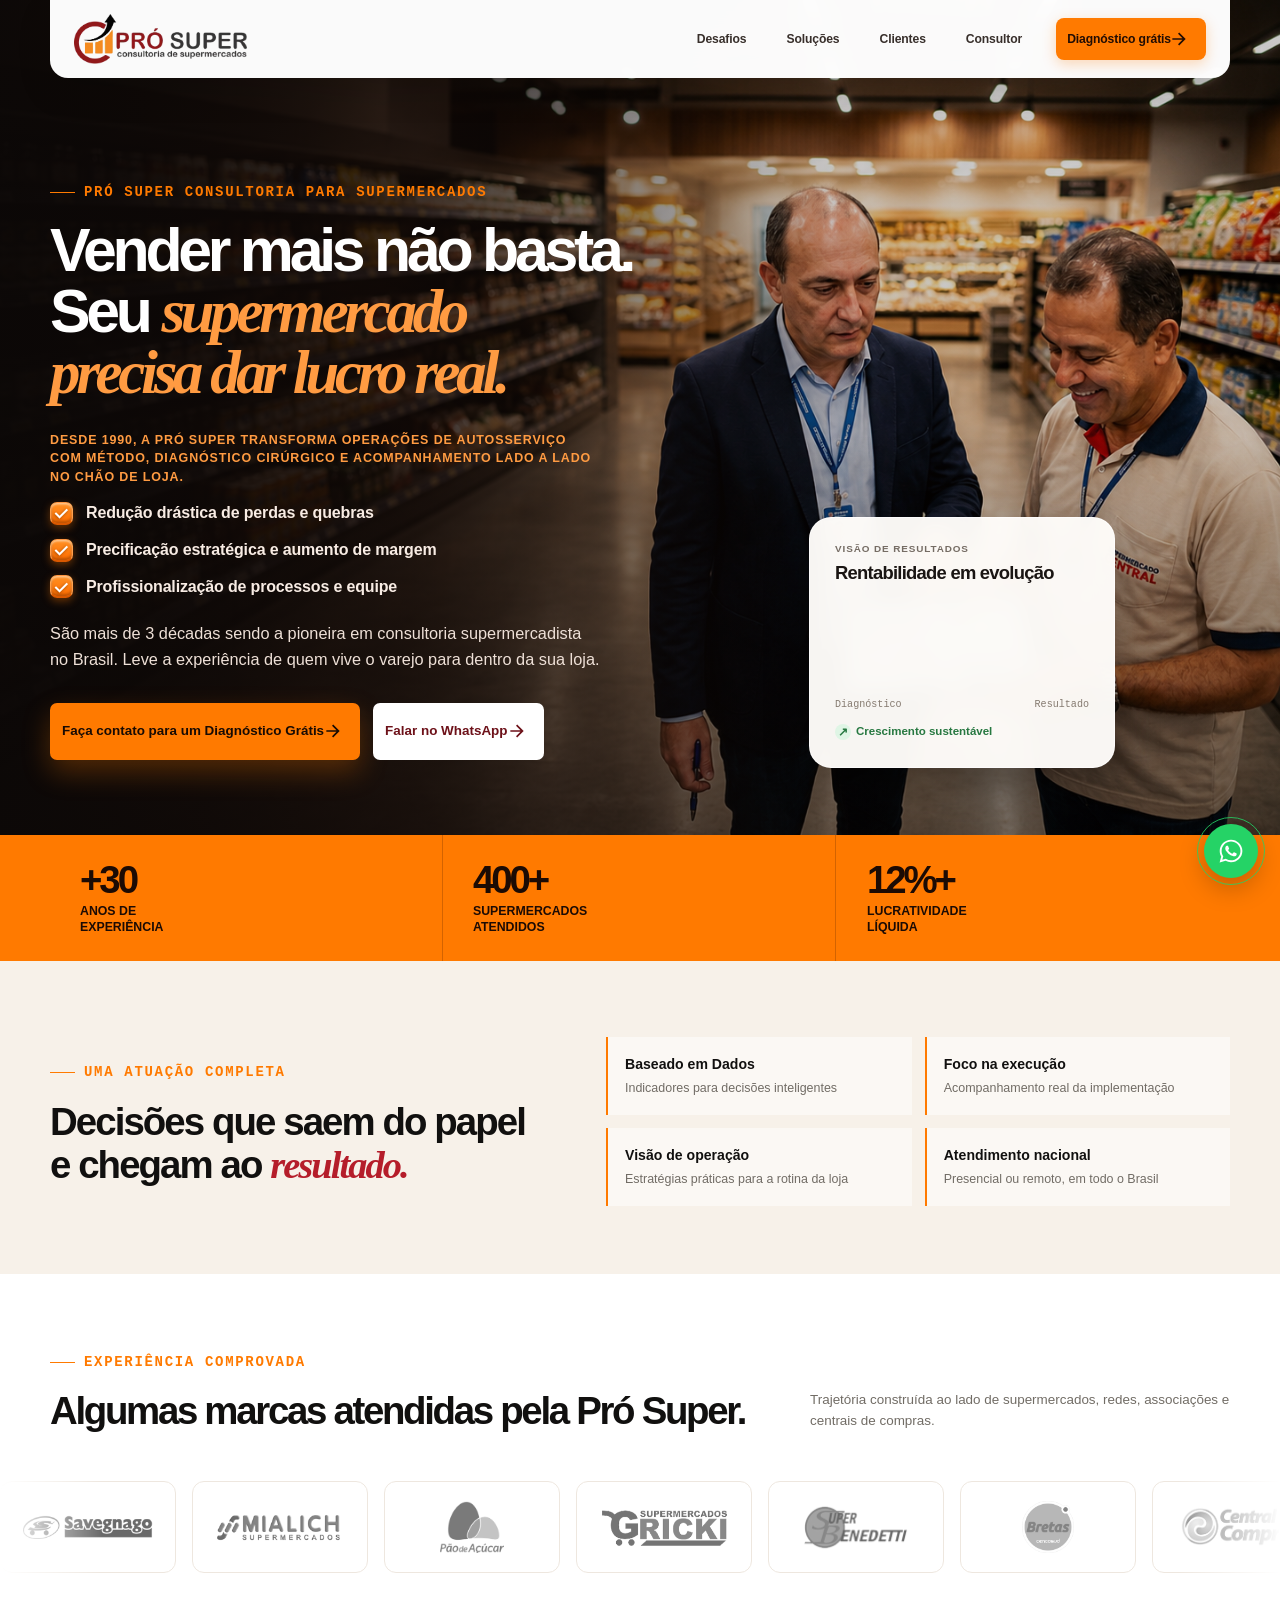
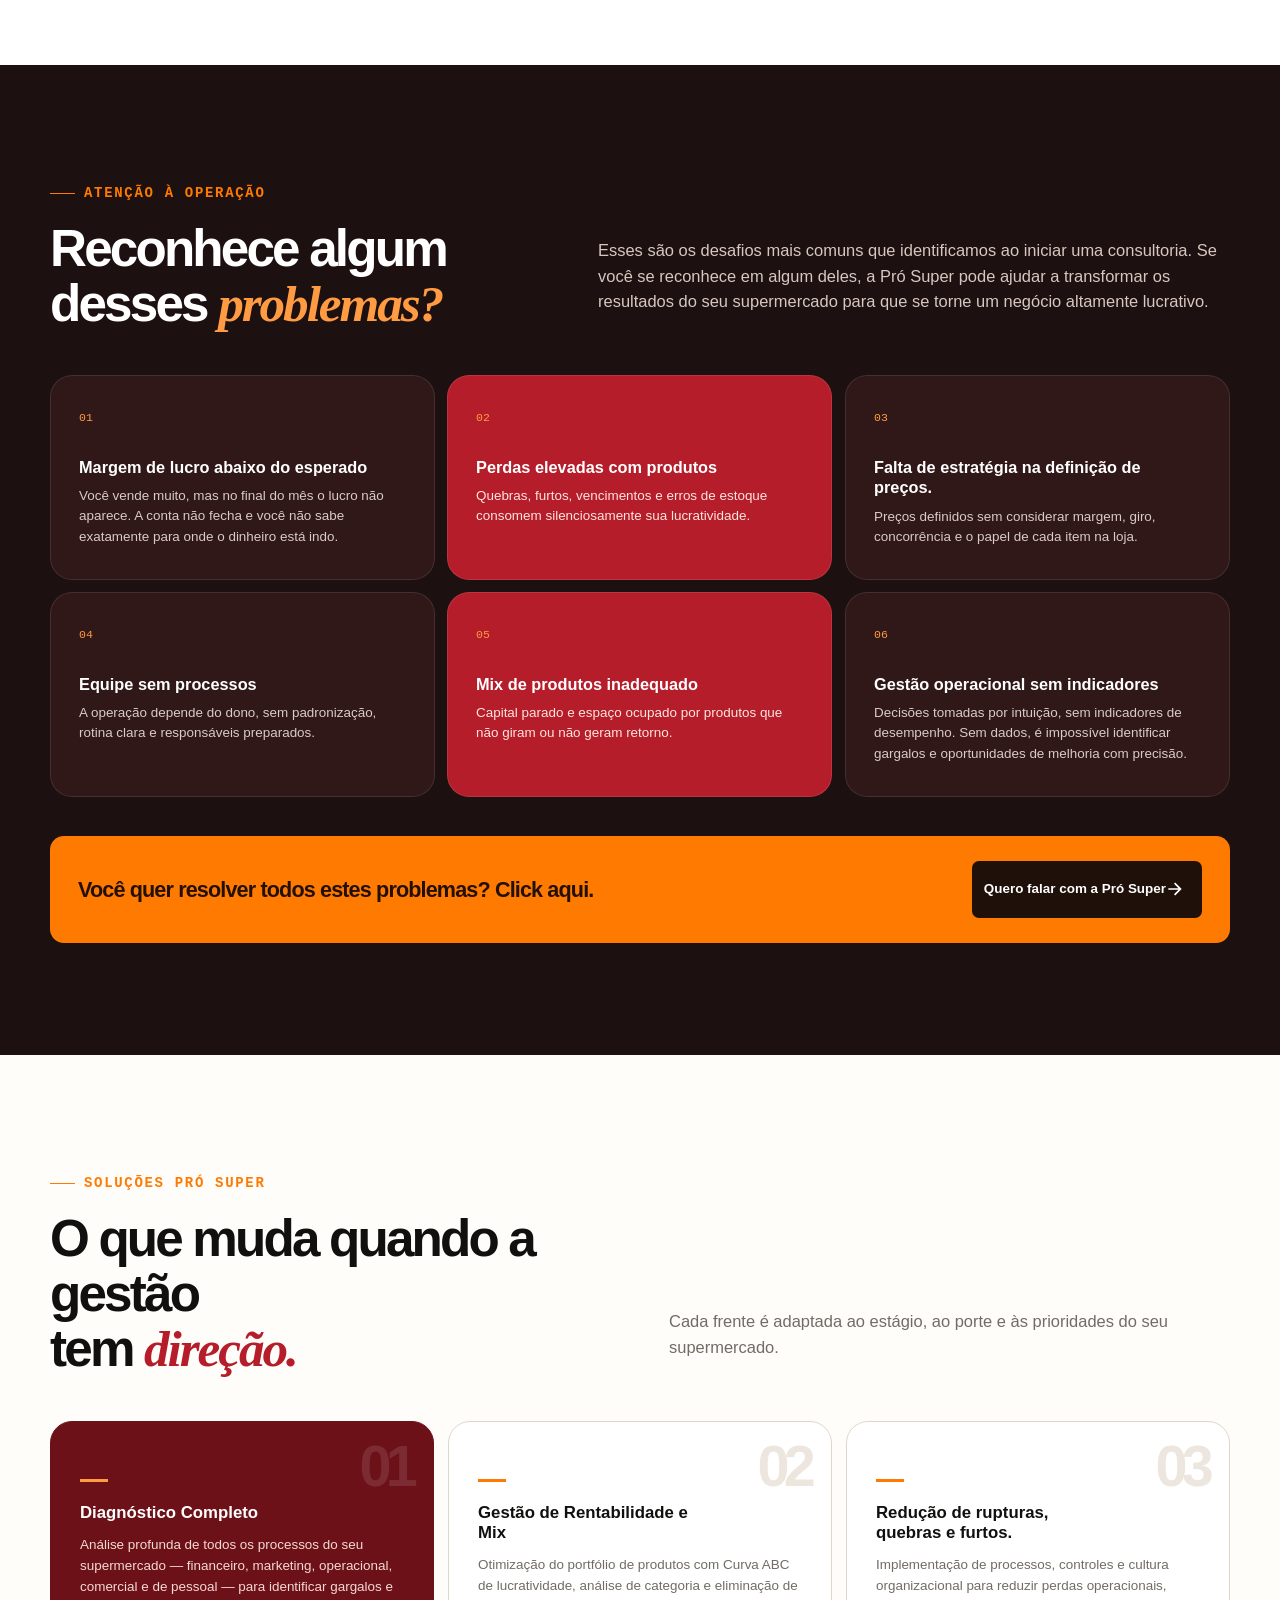
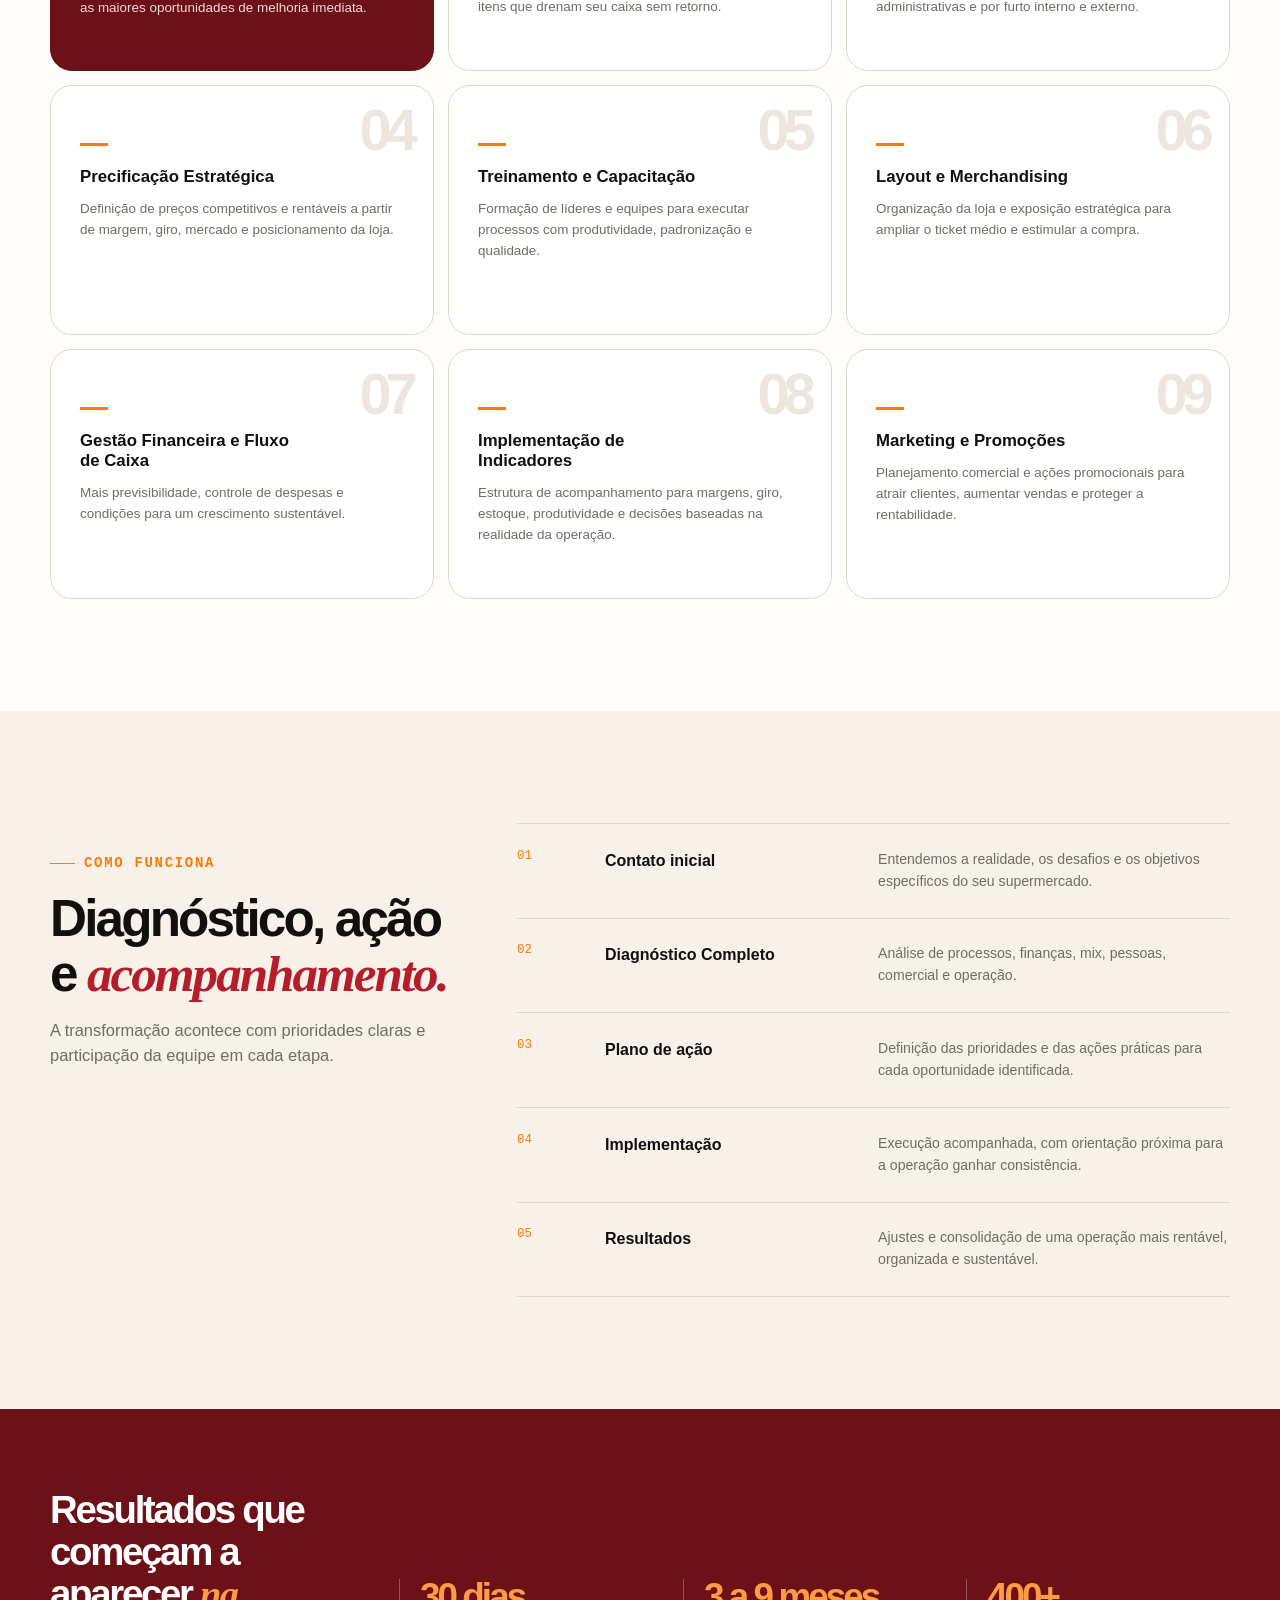
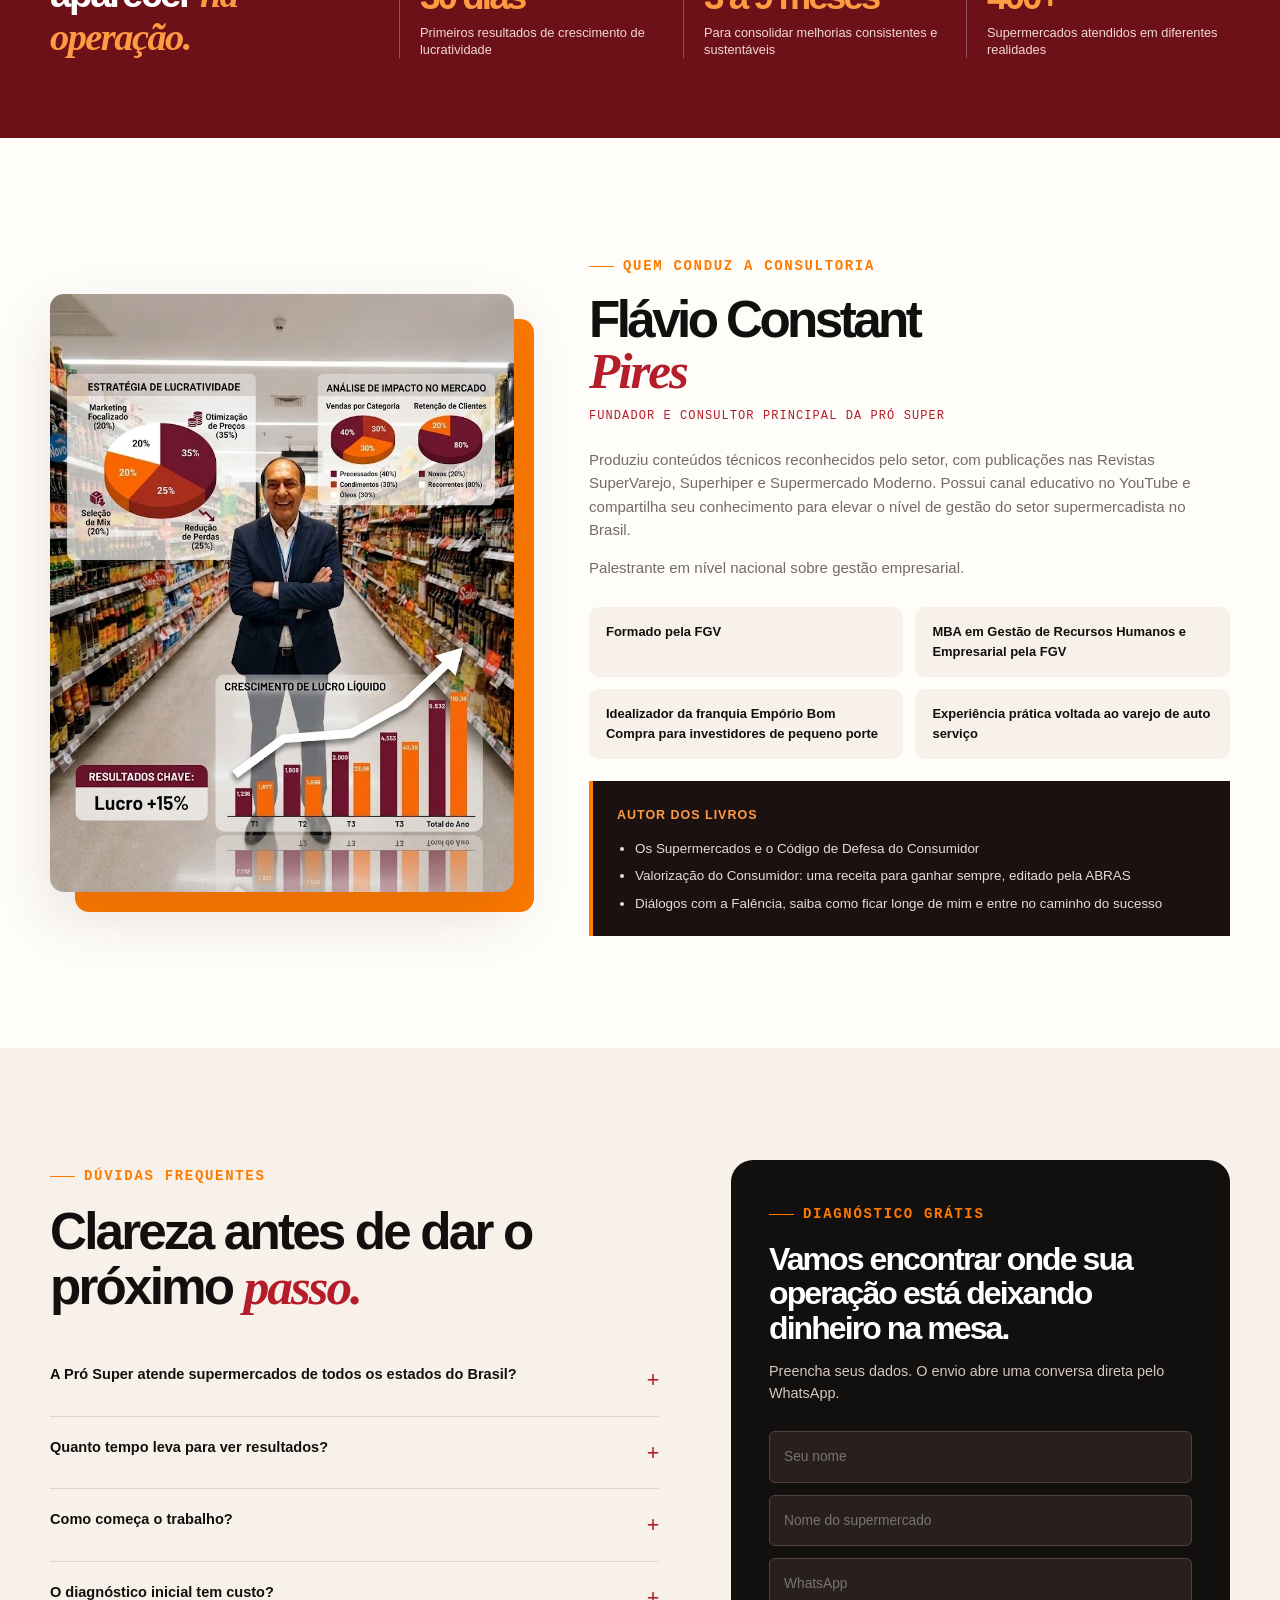
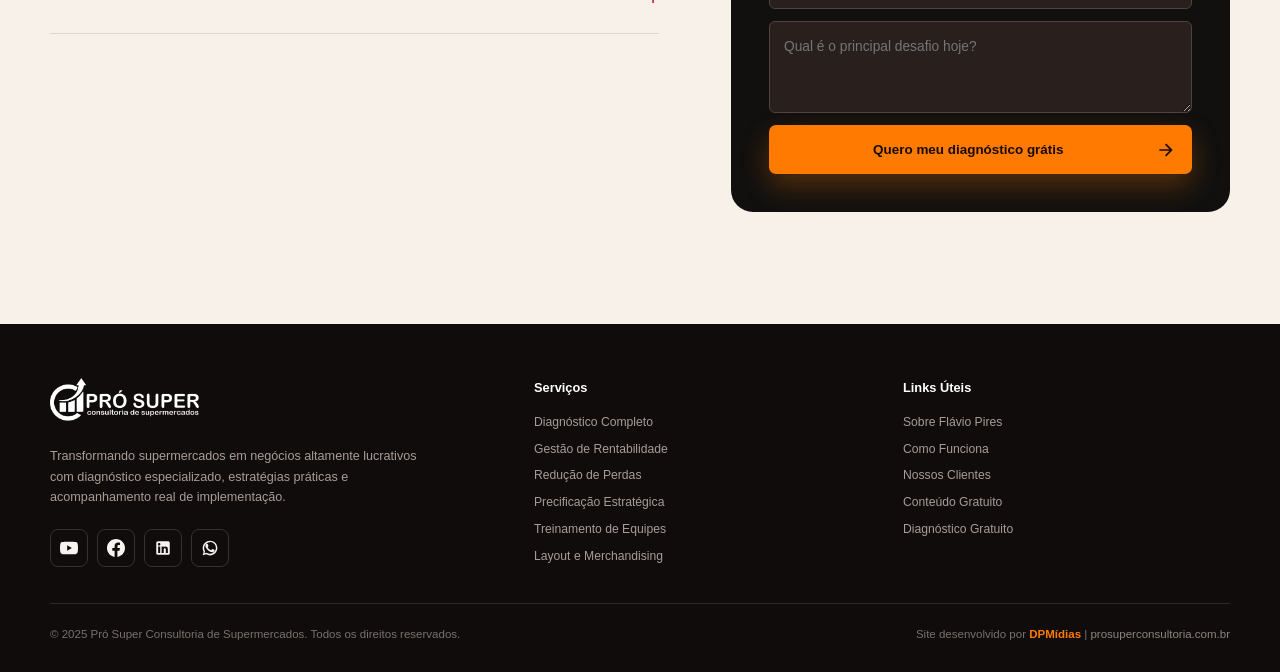
==== commit 6ec78b9d: "feat(seo): configure Open Graph, Facebook & Twitter meta tags, SEO title and meta description" ====
--- a/index.html
+++ b/index.html
@@ -1,10 +1,33 @@
 <!doctype html>
 <html lang="pt-BR">
 <head>
-  <meta charset="utf-8"><meta name="viewport" content="width=device-width, initial-scale=1">
-  <meta name="description" content="Consultoria para supermercados com diagnóstico completo, estratégias práticas e acompanhamento para aumentar a rentabilidade e reduzir perdas."><meta name="robots" content="index,follow"><link rel="canonical" href="https://prosuperconsultoria.com.br/">
-  <meta property="og:type" content="website"><meta property="og:title" content="Pró Super | Consultoria para Supermercados"><meta property="og:description" content="Diagnóstico completo, estratégias práticas e acompanhamento real para o seu supermercado."><meta property="og:image" content="https://prosuperconsultoria.com.br/hero-consultant.png"><meta property="og:url" content="https://prosuperconsultoria.com.br/"><title>Pró Super | Consultoria para Supermercados</title>
-  <link rel="icon" href="Favicon%20Prosuper.jpg"><link rel="preconnect" href="https://fonts.googleapis.com"><link rel="preconnect" href="https://fonts.gstatic.com" crossorigin><link href="https://fonts.googleapis.com/css2?family=DM+Mono:wght@400;500&family=Manrope:wght@400;500;600;700;800&family=Playfair+Display:ital,wght@0,700;0,800;1,700&display=swap" rel="stylesheet">
+  <meta charset="utf-8">
+  <meta name="viewport" content="width=device-width, initial-scale=1">
+  <title>Consultoria para Supermercados e Gestão Varejista | Pró Super</title>
+  <meta name="description" content="Aumente a rentabilidade e reduza até 30% das perdas do seu supermercado. Consultoria prática em precificação, processos e equipe com a Pró Super. Agende já!">
+  <meta name="robots" content="index,follow">
+  <link rel="canonical" href="https://prosuperconsultoria.com.br/">
+  <link rel="icon" href="imagens/prosuper%20favicon.jpg">
+
+  <!-- Open Graph / Facebook (Wonderm00ns Open Graph Protocol) -->
+  <meta property="og:locale" content="pt_BR">
+  <meta property="og:type" content="website">
+  <meta property="og:title" content="Consultoria para Supermercados e Gestão Varejista | Pró Super">
+  <meta property="og:description" content="Aumente a rentabilidade e reduza até 30% das perdas do seu supermercado. Consultoria prática em precificação, processos e equipe com a Pró Super. Agende já!">
+  <meta property="og:url" content="https://prosuperconsultoria.com.br/">
+  <meta property="og:site_name" content="Pró Super Consultoria">
+  <meta property="og:image" content="https://prosuperconsultoria.com.br/flavio-supermercado-metricas.jpg">
+  <meta property="og:image:secure_url" content="https://prosuperconsultoria.com.br/flavio-supermercado-metricas.jpg">
+  <meta property="og:image:width" content="800">
+  <meta property="og:image:height" content="1066">
+  <meta property="og:image:alt" content="Flávio Constant Pires - Consultoria para Supermercados e Gestão Varejista">
+  <meta property="og:image:type" content="image/jpeg">
+
+  <!-- Twitter Card -->
+  <meta name="twitter:card" content="summary_large_image">
+  <meta name="twitter:title" content="Consultoria para Supermercados e Gestão Varejista | Pró Super">
+  <meta name="twitter:description" content="Aumente a rentabilidade e reduza até 30% das perdas do seu supermercado. Consultoria prática em precificação, processos e equipe com a Pró Super. Agende já!">
+  <meta name="twitter:image" content="https://prosuperconsultoria.com.br/flavio-supermercado-metricas.jpg">
   <script type="application/ld+json">{"@context":"https://schema.org","@type":"ProfessionalService","name":"Pró Super Consultoria","url":"https://prosuperconsultoria.com.br/","description":"Consultoria especializada para supermercados, com diagnóstico completo, gestão de rentabilidade, redução de perdas e marketing.","areaServed":{"@type":"Country","name":"Brasil"},"founder":{"@type":"Person","name":"Flávio Constant Pires"},"sameAs":["https://www.facebook.com/consultoriadesupermercados","https://www.youtube.com/@prosuperconsultoria6665","https://www.linkedin.com/in/flavio-constant-pires-13078122/"]}</script>
   <style>
   :root{--ink:#11100f;--wine:#6d1119;--red:#b51d2a;--orange:#ff7a00;--cream:#f7f1e9;--paper:#fffdfa;--muted:#716c65;--line:#dfd6ca;--green:#25d366;--radius:22px;--shadow:0 24px 60px rgba(45,22,15,.12)}*{box-sizing:border-box}html{scroll-behavior:smooth;overflow-x:hidden;max-width:100%;width:100%}body{margin:0;background:var(--paper);color:var(--ink);font-family:Manrope,Arial,sans-serif;line-height:1.55;overflow-x:hidden;max-width:100%;width:100%;position:relative}.wrap{width:min(1180px,calc(100% - 40px));max-width:100%;margin:auto}.eyebrow,h1.eyebrow,.hero h1.eyebrow,.hero .eyebrow{display:inline-flex!important;align-items:center!important;flex-wrap:wrap!important;gap:9px!important;margin:0 0 18px!important;color:var(--orange)!important;font-family:'DM Mono',monospace!important;font-size:14px!important;font-weight:600!important;line-height:1.3!important;letter-spacing:.12em!important;text-transform:uppercase!important;max-width:100%!important;word-break:break-word!important}.eyebrow:before,h1.eyebrow:before,.hero h1.eyebrow:before,.hero .eyebrow:before{content:''!important;width:25px!important;height:1px!important;background:currentColor!important;flex-shrink:0!important}.section-title{margin:0;font-size:clamp(2rem,4vw,3.5rem);line-height:1.08;letter-spacing:-.055em;overflow-wrap:break-word}.section-title em,.about h2 em,.outcomes em{font-family:'Playfair Display',serif;color:var(--red);letter-spacing:-.04em}.section-copy{max-width:680px;color:var(--muted);font-size:1.03rem}.button{display:inline-flex;justify-content:center;align-items:center;gap:10px;padding:17px 23px;border:1px solid transparent;border-radius:7px;font-size:.84rem;font-weight:800;text-decoration:none;transition:.2s ease;cursor:pointer}.button:hover{transform:translateY(-3px)}.button-primary{background:var(--orange);color:#170b04;box-shadow:0 12px 28px rgba(255,122,0,.28)}.button-white{background:white;color:var(--wine)}
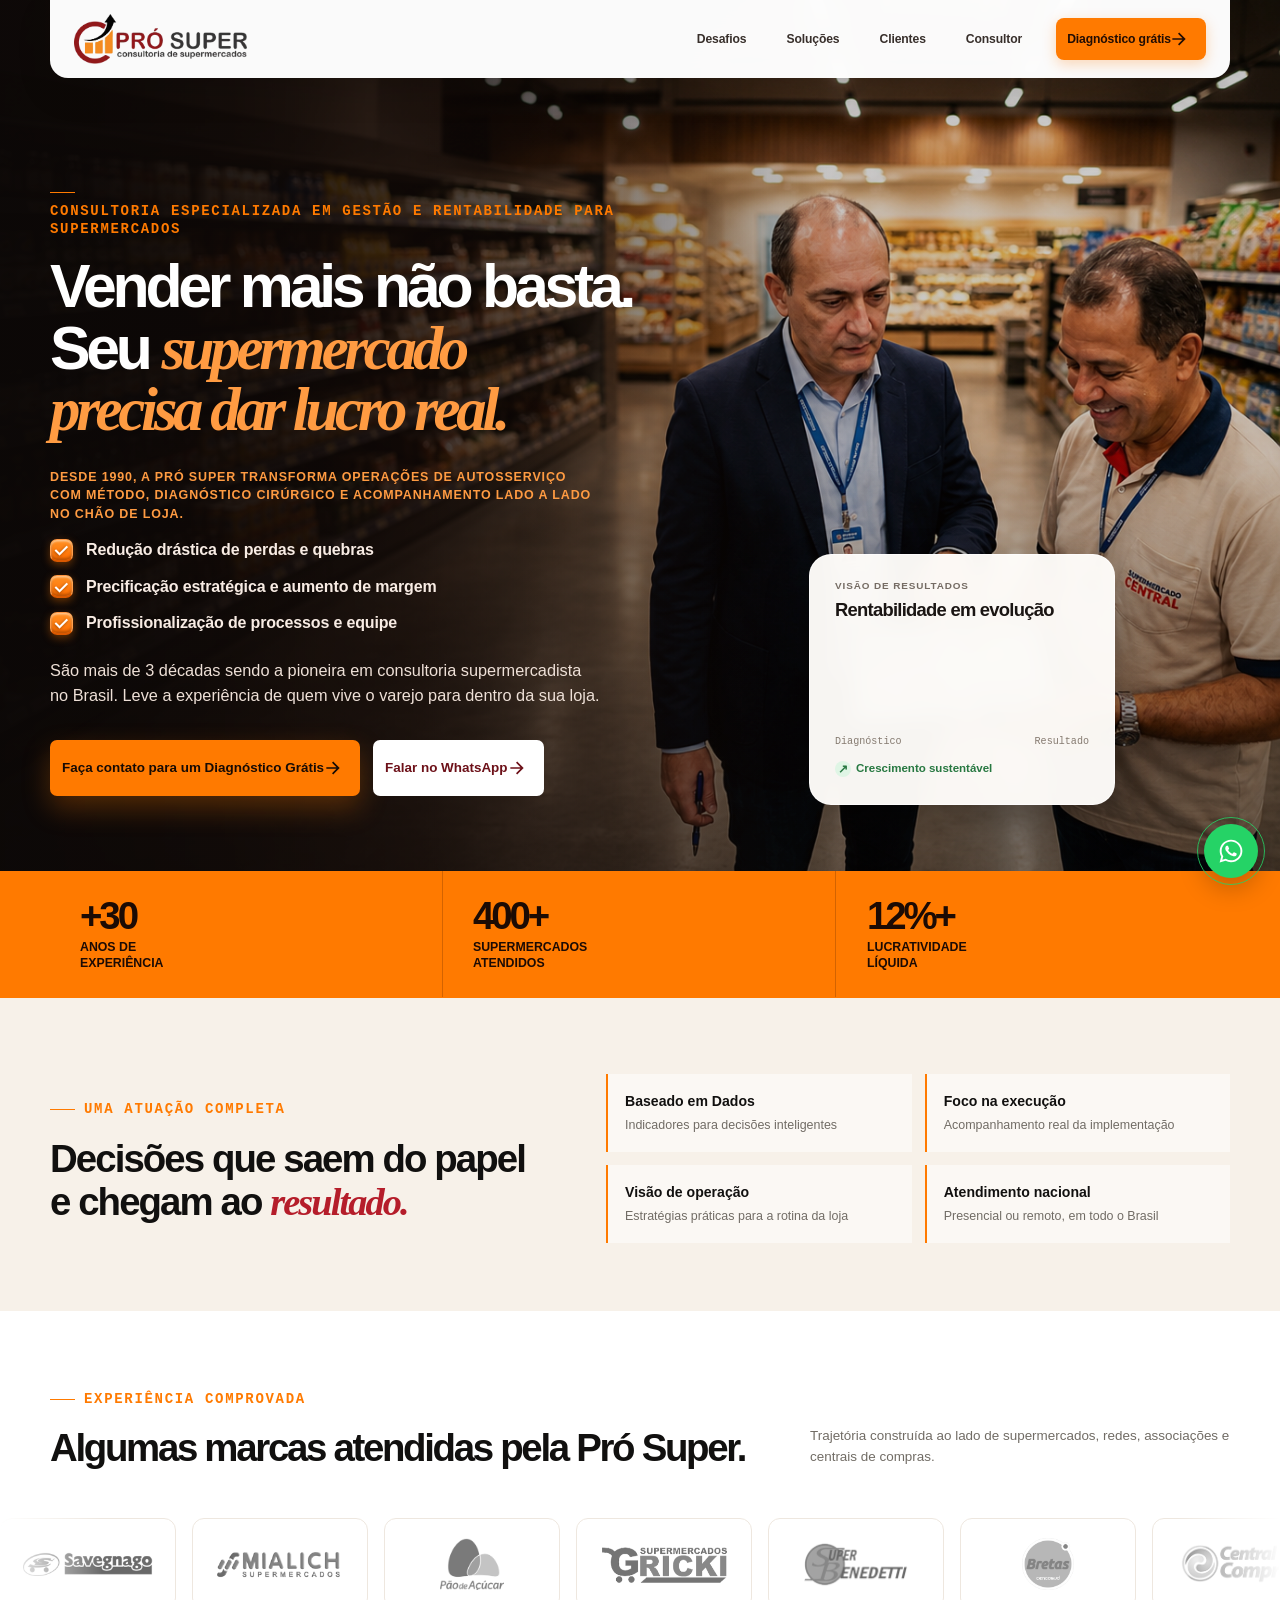
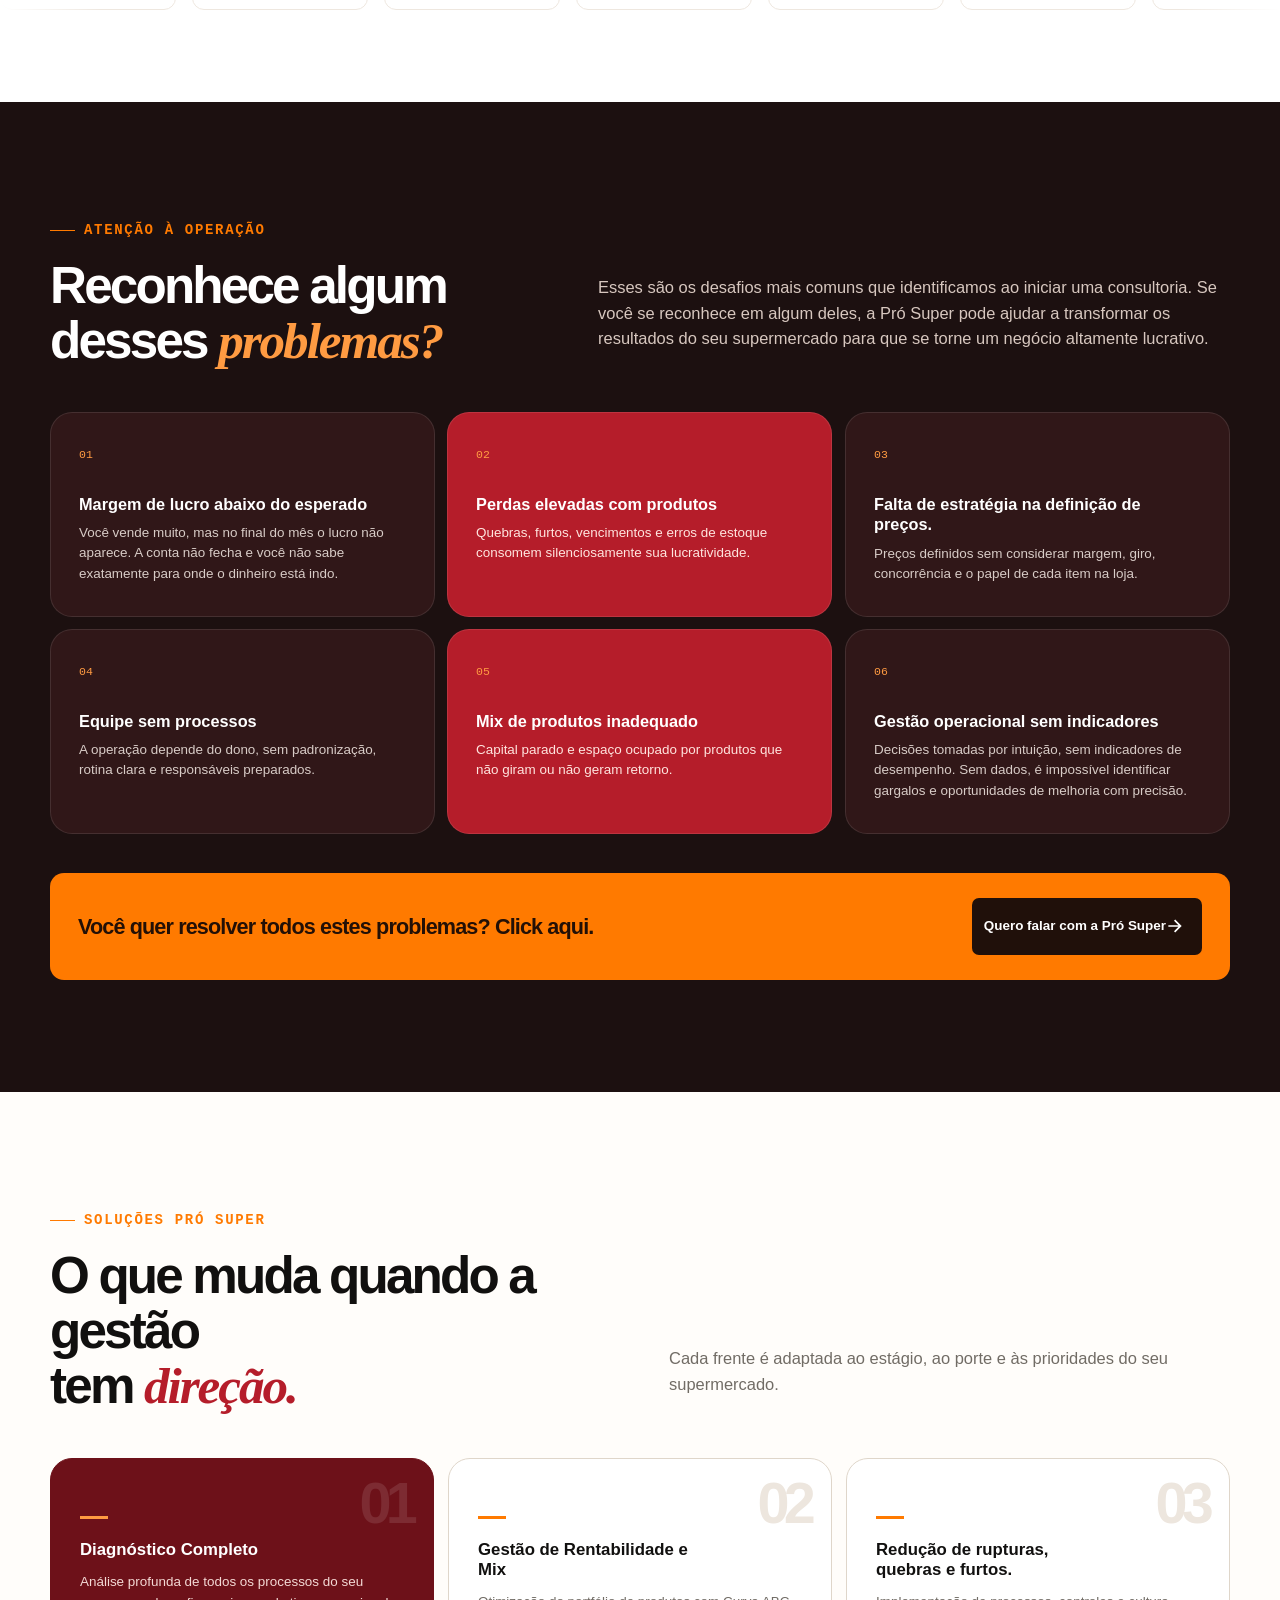
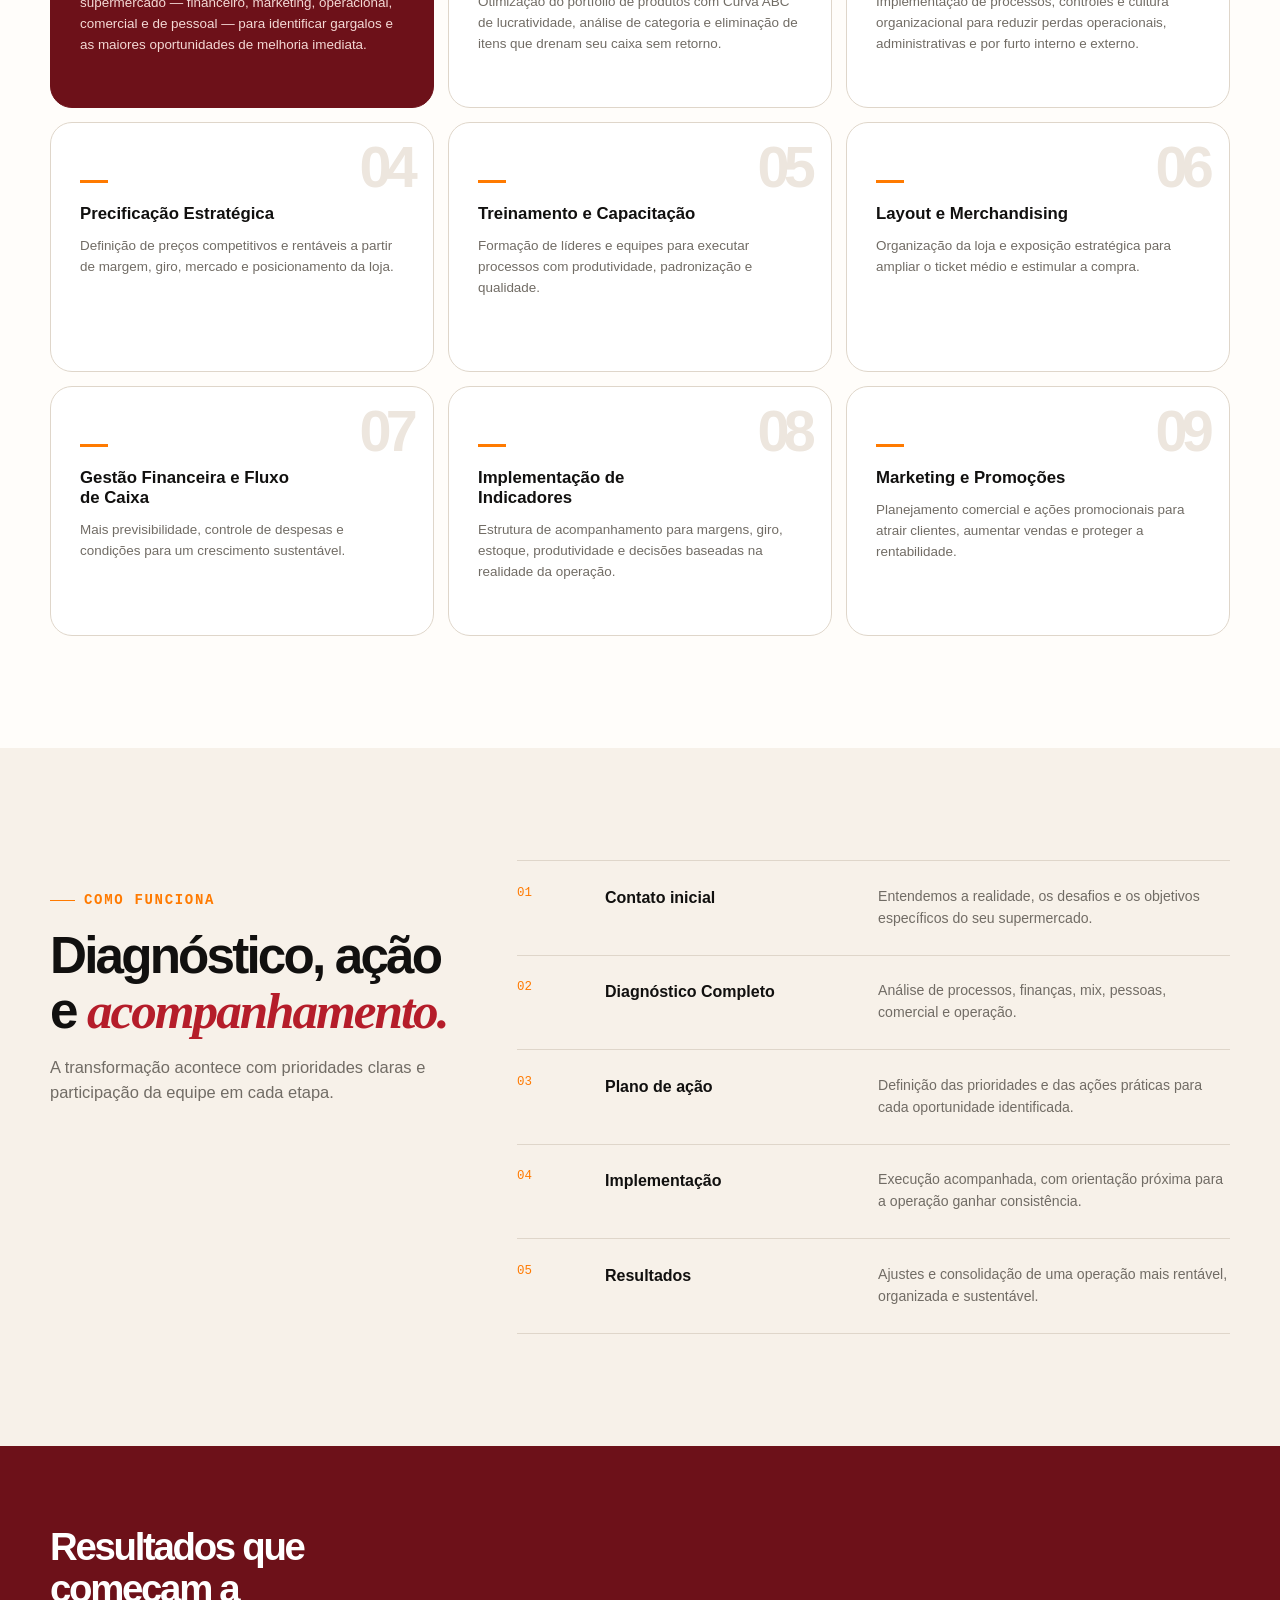
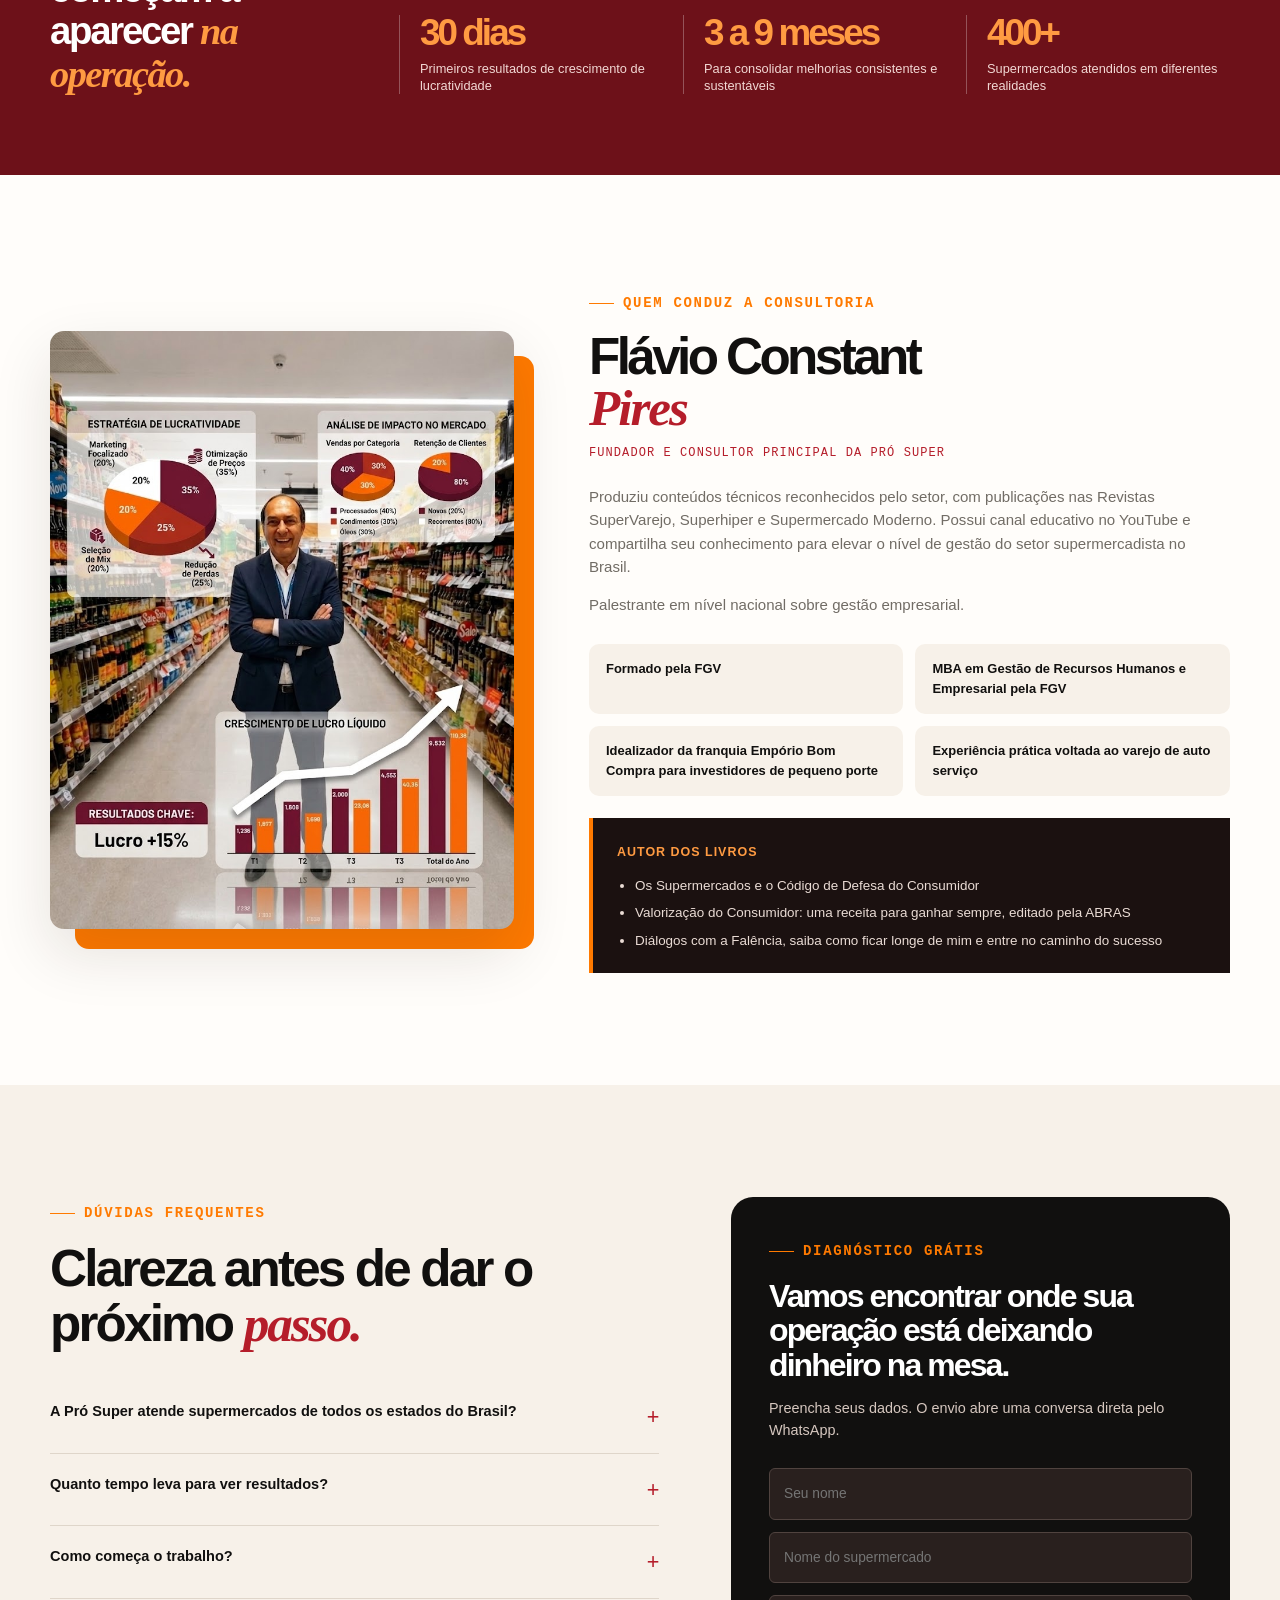
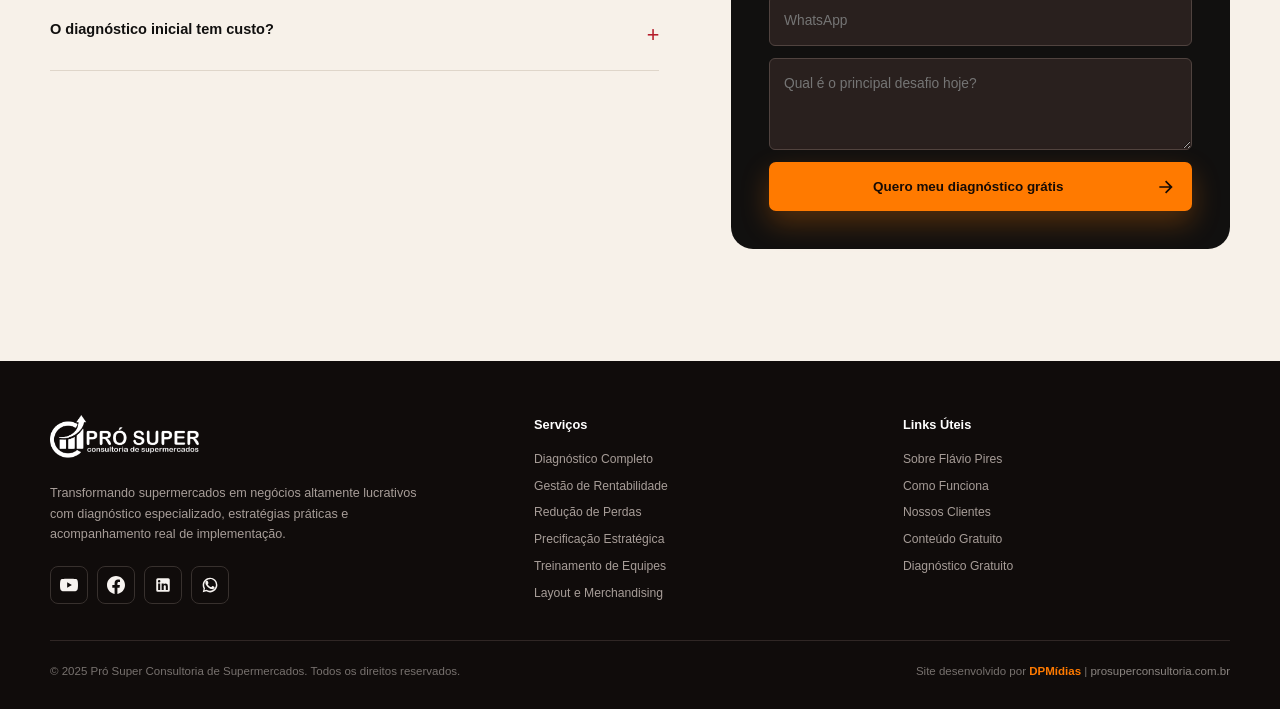
==== commit 3476baf4: "feat(seo): implement enhanced GEO & Schema.org LocalBusiness/ProfessionalService, Open Graph, and ke" ====
--- a/index.html
+++ b/index.html
@@ -9,26 +9,106 @@
   <link rel="canonical" href="https://prosuperconsultoria.com.br/">
   <link rel="icon" href="imagens/prosuper%20favicon.jpg">
 
-  <!-- Open Graph / Facebook (Wonderm00ns Open Graph Protocol) -->
+  <!-- Open Graph / Facebook / WhatsApp (Wonderm00ns Open Graph Protocol) -->
   <meta property="og:locale" content="pt_BR">
   <meta property="og:type" content="website">
-  <meta property="og:title" content="Consultoria para Supermercados e Gestão Varejista | Pró Super">
-  <meta property="og:description" content="Aumente a rentabilidade e reduza até 30% das perdas do seu supermercado. Consultoria prática em precificação, processos e equipe com a Pró Super. Agende já!">
+  <meta property="og:title" content="Pró Super — Consultoria Especializada em Supermercados">
+  <meta property="og:description" content="Diagnóstico operacional, redução de perdas e aumento real de margem para o seu supermercado com mais de 30 anos de experiência.">
   <meta property="og:url" content="https://prosuperconsultoria.com.br/">
-  <meta property="og:site_name" content="Pró Super Consultoria">
+  <meta property="og:site_name" content="Pró Super Consultoria de Supermercados">
   <meta property="og:image" content="https://prosuperconsultoria.com.br/flavio-supermercado-metricas.jpg">
   <meta property="og:image:secure_url" content="https://prosuperconsultoria.com.br/flavio-supermercado-metricas.jpg">
   <meta property="og:image:width" content="800">
   <meta property="og:image:height" content="1066">
-  <meta property="og:image:alt" content="Flávio Constant Pires - Consultoria para Supermercados e Gestão Varejista">
+  <meta property="og:image:alt" content="Flávio Constant Pires - Consultoria Especializada para Supermercados">
   <meta property="og:image:type" content="image/jpeg">
 
   <!-- Twitter Card -->
   <meta name="twitter:card" content="summary_large_image">
-  <meta name="twitter:title" content="Consultoria para Supermercados e Gestão Varejista | Pró Super">
-  <meta name="twitter:description" content="Aumente a rentabilidade e reduza até 30% das perdas do seu supermercado. Consultoria prática em precificação, processos e equipe com a Pró Super. Agende já!">
+  <meta name="twitter:title" content="Pró Super — Consultoria Especializada em Supermercados">
+  <meta name="twitter:description" content="Diagnóstico operacional, redução de perdas e aumento real de margem para o seu supermercado com mais de 30 anos de experiência.">
   <meta name="twitter:image" content="https://prosuperconsultoria.com.br/flavio-supermercado-metricas.jpg">
-  <script type="application/ld+json">{"@context":"https://schema.org","@type":"ProfessionalService","name":"Pró Super Consultoria","url":"https://prosuperconsultoria.com.br/","description":"Consultoria especializada para supermercados, com diagnóstico completo, gestão de rentabilidade, redução de perdas e marketing.","areaServed":{"@type":"Country","name":"Brasil"},"founder":{"@type":"Person","name":"Flávio Constant Pires"},"sameAs":["https://www.facebook.com/consultoriadesupermercados","https://www.youtube.com/@prosuperconsultoria6665","https://www.linkedin.com/in/flavio-constant-pires-13078122/"]}</script>
+
+  <!-- Schema.org JSON-LD para SEO & GEO (AI Search Engines) -->
+  <script type="application/ld+json">
+  {
+    "@context": "https://schema.org",
+    "@graph": [
+      {
+        "@type": ["ProfessionalService", "LocalBusiness"],
+        "@id": "https://prosuperconsultoria.com.br/#organization",
+        "name": "Pró Super Consultoria de Supermercados",
+        "url": "https://prosuperconsultoria.com.br/",
+        "logo": "https://prosuperconsultoria.com.br/imagens/Prosuper%20logo%20horixontal.webp",
+        "image": "https://prosuperconsultoria.com.br/flavio-supermercado-metricas.jpg",
+        "description": "Consultoria especializada em gestão, rentabilidade, redução de perdas e precificação para supermercados em todo o Brasil.",
+        "telephone": "+55-16-98245-0555",
+        "priceRange": "$$$$",
+        "foundingDate": "1990",
+        "areaServed": {
+          "@type": "Country",
+          "name": "Brasil"
+        },
+        "founder": {
+          "@type": "Person",
+          "name": "Flávio Constant Pires",
+          "jobTitle": "Fundador e Consultor Principal",
+          "alumniOf": "Fundação Getulio Vargas (FGV)",
+          "sameAs": [
+            "https://www.linkedin.com/in/flavio-constant-pires-13078122/",
+            "https://www.youtube.com/@prosuperconsultoria6665"
+          ]
+        },
+        "hasOfferCatalog": {
+          "@type": "OfferCatalog",
+          "name": "Serviços de Consultoria para Supermercados",
+          "itemListElement": [
+            {
+              "@type": "Offer",
+              "itemOffered": {
+                "@type": "Service",
+                "name": "Diagnóstico Operacional e Financeiro"
+              }
+            },
+            {
+              "@type": "Offer",
+              "itemOffered": {
+                "@type": "Service",
+                "name": "Gestão de Rentabilidade e Mix de Produtos"
+              }
+            },
+            {
+              "@type": "Offer",
+              "itemOffered": {
+                "@type": "Service",
+                "name": "Redução Drástica de Perdas, Quebras e Furtos"
+              }
+            },
+            {
+              "@type": "Offer",
+              "itemOffered": {
+                "@type": "Service",
+                "name": "Precificação Estratégica e Margem Líquida"
+              }
+            },
+            {
+              "@type": "Offer",
+              "itemOffered": {
+                "@type": "Service",
+                "name": "Treinamento e Capacitação de Equipes"
+              }
+            }
+          ]
+        },
+        "sameAs": [
+          "https://www.facebook.com/consultoriadesupermercados",
+          "https://www.youtube.com/@prosuperconsultoria6665",
+          "https://www.linkedin.com/in/flavio-constant-pires-13078122/"
+        ]
+      }
+    ]
+  }
+  </script>
   <style>
   :root{--ink:#11100f;--wine:#6d1119;--red:#b51d2a;--orange:#ff7a00;--cream:#f7f1e9;--paper:#fffdfa;--muted:#716c65;--line:#dfd6ca;--green:#25d366;--radius:22px;--shadow:0 24px 60px rgba(45,22,15,.12)}*{box-sizing:border-box}html{scroll-behavior:smooth;overflow-x:hidden;max-width:100%;width:100%}body{margin:0;background:var(--paper);color:var(--ink);font-family:Manrope,Arial,sans-serif;line-height:1.55;overflow-x:hidden;max-width:100%;width:100%;position:relative}.wrap{width:min(1180px,calc(100% - 40px));max-width:100%;margin:auto}.eyebrow,h1.eyebrow,.hero h1.eyebrow,.hero .eyebrow{display:inline-flex!important;align-items:center!important;flex-wrap:wrap!important;gap:9px!important;margin:0 0 18px!important;color:var(--orange)!important;font-family:'DM Mono',monospace!important;font-size:14px!important;font-weight:600!important;line-height:1.3!important;letter-spacing:.12em!important;text-transform:uppercase!important;max-width:100%!important;word-break:break-word!important}.eyebrow:before,h1.eyebrow:before,.hero h1.eyebrow:before,.hero .eyebrow:before{content:''!important;width:25px!important;height:1px!important;background:currentColor!important;flex-shrink:0!important}.section-title{margin:0;font-size:clamp(2rem,4vw,3.5rem);line-height:1.08;letter-spacing:-.055em;overflow-wrap:break-word}.section-title em,.about h2 em,.outcomes em{font-family:'Playfair Display',serif;color:var(--red);letter-spacing:-.04em}.section-copy{max-width:680px;color:var(--muted);font-size:1.03rem}.button{display:inline-flex;justify-content:center;align-items:center;gap:10px;padding:17px 23px;border:1px solid transparent;border-radius:7px;font-size:.84rem;font-weight:800;text-decoration:none;transition:.2s ease;cursor:pointer}.button:hover{transform:translateY(-3px)}.button-primary{background:var(--orange);color:#170b04;box-shadow:0 12px 28px rgba(255,122,0,.28)}.button-white{background:white;color:var(--wine)}
   header{position:absolute;z-index:5;left:0;right:0;width:100%;max-width:100%;border-bottom:1px solid rgba(255,255,255,.16)}.nav{height:82px;display:flex;align-items:center;justify-content:space-between;gap:25px}.logo{display:flex;align-items:center}.logo img{width:132px;height:auto;filter:brightness(0) invert(1)}.links{display:flex;align-items:center;gap:26px}.links a{color:#fff;text-decoration:none;font-size:.75rem;font-weight:700}.menu{display:none;background:none;border:0;color:#fff;font-size:1.5rem}
@@ -104,7 +184,7 @@
 <body>
 <header><nav class="wrap nav" aria-label="Navegação principal"><a href="#inicio" class="logo" aria-label="Pró Super - início"><img src="Logo%20Prosuper.webp" alt="Pró Super"></a><button class="menu" aria-label="Abrir menu" aria-expanded="false">☰</button><div class="links"><a href="#problemas">Desafios</a><a href="#servicos">Soluções</a><a href="#sobre">Consultor</a><a href="#contato" class="button button-primary">Diagnóstico grátis</a></div></nav></header>
 <main>
-<section class="hero" id="inicio"><div class="wrap hero-grid"><div><h1 class="eyebrow">Pró Super Consultoria para supermercados</h1><h2 class="hero-title">Vender mais <span style="white-space:nowrap">não basta.</span><br><span class="hero-line">Seu <strong>supermercado</strong></span> <strong>precisa dar lucro real.</strong></h2><p style="margin-bottom:14px;font-weight:800;font-size:.78rem;letter-spacing:.07em;line-height:1.5;text-transform:uppercase;color:#ff9b42">Desde 1990, a Pró Super transforma operações de autosserviço com método, diagnóstico cirúrgico e acompanhamento lado a lado no chão de loja.</p><ul class="hero-highlights"><li><span class="hero-check" aria-hidden="true"></span> Redução drástica de perdas e quebras</li><li><span class="hero-check" aria-hidden="true"></span> Precificação estratégica e aumento de margem</li><li><span class="hero-check" aria-hidden="true"></span> Profissionalização de processos e equipe</li></ul><p style="margin-top:0;margin-bottom:24px;color:#eee0d7;font-size:1.02rem;">São mais de 3 décadas sendo a pioneira em consultoria supermercadista no Brasil. Leve a experiência de quem vive o varejo para dentro da sua loja.</p><div class="hero-actions"><a class="button button-primary" href="#contato">Faça contato para um Diagnóstico Grátis <span>→</span></a><a class="button button-white" href="https://wa.me/5516982450555" target="_blank" rel="noopener">Falar no WhatsApp</a></div></div><div class="hero-image"><div class="hero-stamp"><b>+30</b>anos de experiência</div><img src="flavio-consultant.png" width="600" height="650" fetchpriority="high" alt="Flávio Constant Pires, consultor da Pró Super"></div></div></section>
+<section class="hero" id="inicio"><div class="wrap hero-grid"><div><h1 class="eyebrow">Consultoria Especializada em Gestão e Rentabilidade para Supermercados</h1><h2 class="hero-title">Vender mais <span style="white-space:nowrap">não basta.</span><br><span class="hero-line">Seu <strong>supermercado</strong></span> <strong>precisa dar lucro real.</strong></h2><p style="margin-bottom:14px;font-weight:800;font-size:.78rem;letter-spacing:.07em;line-height:1.5;text-transform:uppercase;color:#ff9b42">Desde 1990, a Pró Super transforma operações de autosserviço com método, diagnóstico cirúrgico e acompanhamento lado a lado no chão de loja.</p><ul class="hero-highlights"><li><span class="hero-check" aria-hidden="true"></span> Redução drástica de perdas e quebras</li><li><span class="hero-check" aria-hidden="true"></span> Precificação estratégica e aumento de margem</li><li><span class="hero-check" aria-hidden="true"></span> Profissionalização de processos e equipe</li></ul><p style="margin-top:0;margin-bottom:24px;color:#eee0d7;font-size:1.02rem;">São mais de 3 décadas sendo a pioneira em consultoria supermercadista no Brasil. Leve a experiência de quem vive o varejo para dentro da sua loja.</p><div class="hero-actions"><a class="button button-primary" href="#contato">Faça contato para um Diagnóstico Grátis <span>→</span></a><a class="button button-white" href="https://wa.me/5516982450555" target="_blank" rel="noopener">Falar no WhatsApp</a></div></div><div class="hero-image"><div class="hero-stamp"><b>+30</b>anos de experiência</div><img src="flavio-consultant.png" width="600" height="650" fetchpriority="high" alt="Flávio Constant Pires, consultor da Pró Super"></div></div></section>
 <section class="stats" aria-label="Resultados da Pró Super"><div class="wrap stats-grid"><div class="stat"><b>+30</b><span>Anos de<br>experiência</span></div><div class="stat"><b>400+</b><span>Supermercados<br>atendidos</span></div><div class="stat"><b>12%+</b><span>Lucratividade<br>líquida</span></div></div></section>
 <section class="proof"><div class="wrap proof-grid"><div><div class="eyebrow">Uma atuação completa</div><h2>Decisões que saem do papel e chegam ao <em>resultado.</em></h2></div><ul class="proof-list"><li>Baseado em Dados<span>Indicadores para decisões inteligentes</span></li><li>Foco na execução<span>Acompanhamento real da implementação</span></li><li>Visão de operação<span>Estratégias práticas para a rotina da loja</span></li><li>Atendimento nacional<span>Presencial ou remoto, em todo o Brasil</span></li></ul></div></section>
 <section class="pain" id="problemas"><div class="wrap"><div class="pain-head"><div><div class="eyebrow">Atenção à operação</div><h2 class="section-title">Reconhece algum desses <em>problemas?</em></h2></div><p class="section-copy">Esses são os desafios mais comuns que identificamos ao iniciar uma consultoria. Se você se reconhece em algum deles, a Pró Super pode ajudar a transformar os resultados do seu supermercado para que se torne um negócio altamente lucrativo.</p></div><div class="pain-grid"><article class="pain-card"><span class="number">01</span><h3>Margem de lucro abaixo do esperado</h3><p>Você vende muito, mas no final do mês o lucro não aparece. A conta não fecha e você não sabe exatamente para onde o dinheiro está indo.</p></article><article class="pain-card"><span class="number">02</span><h3>Perdas elevadas com produtos</h3><p>Quebras, furtos, vencimentos e erros de estoque consomem silenciosamente sua lucratividade.</p></article><article class="pain-card"><span class="number">03</span><h3>Falta de estratégia na definição de preços.</h3><p>Preços definidos sem considerar margem, giro, concorrência e o papel de cada item na loja.</p></article><article class="pain-card"><span class="number">04</span><h3>Equipe sem processos</h3><p>A operação depende do dono, sem padronização, rotina clara e responsáveis preparados.</p></article><article class="pain-card"><span class="number">05</span><h3>Mix de produtos inadequado</h3><p>Capital parado e espaço ocupado por produtos que não giram ou não geram retorno.</p></article><article class="pain-card"><span class="number">06</span><h3>Gestão operacional sem indicadores</h3><p>Decisões tomadas por intuição, sem indicadores de desempenho. Sem dados, é impossível identificar gargalos e oportunidades de melhoria com precisão.</p></article></div><div class="pain-action"><strong>Você quer resolver todos estes problemas? Click aqui.</strong><a href="#contato" class="button">Quero falar com a Pró Super →</a></div></div></section>
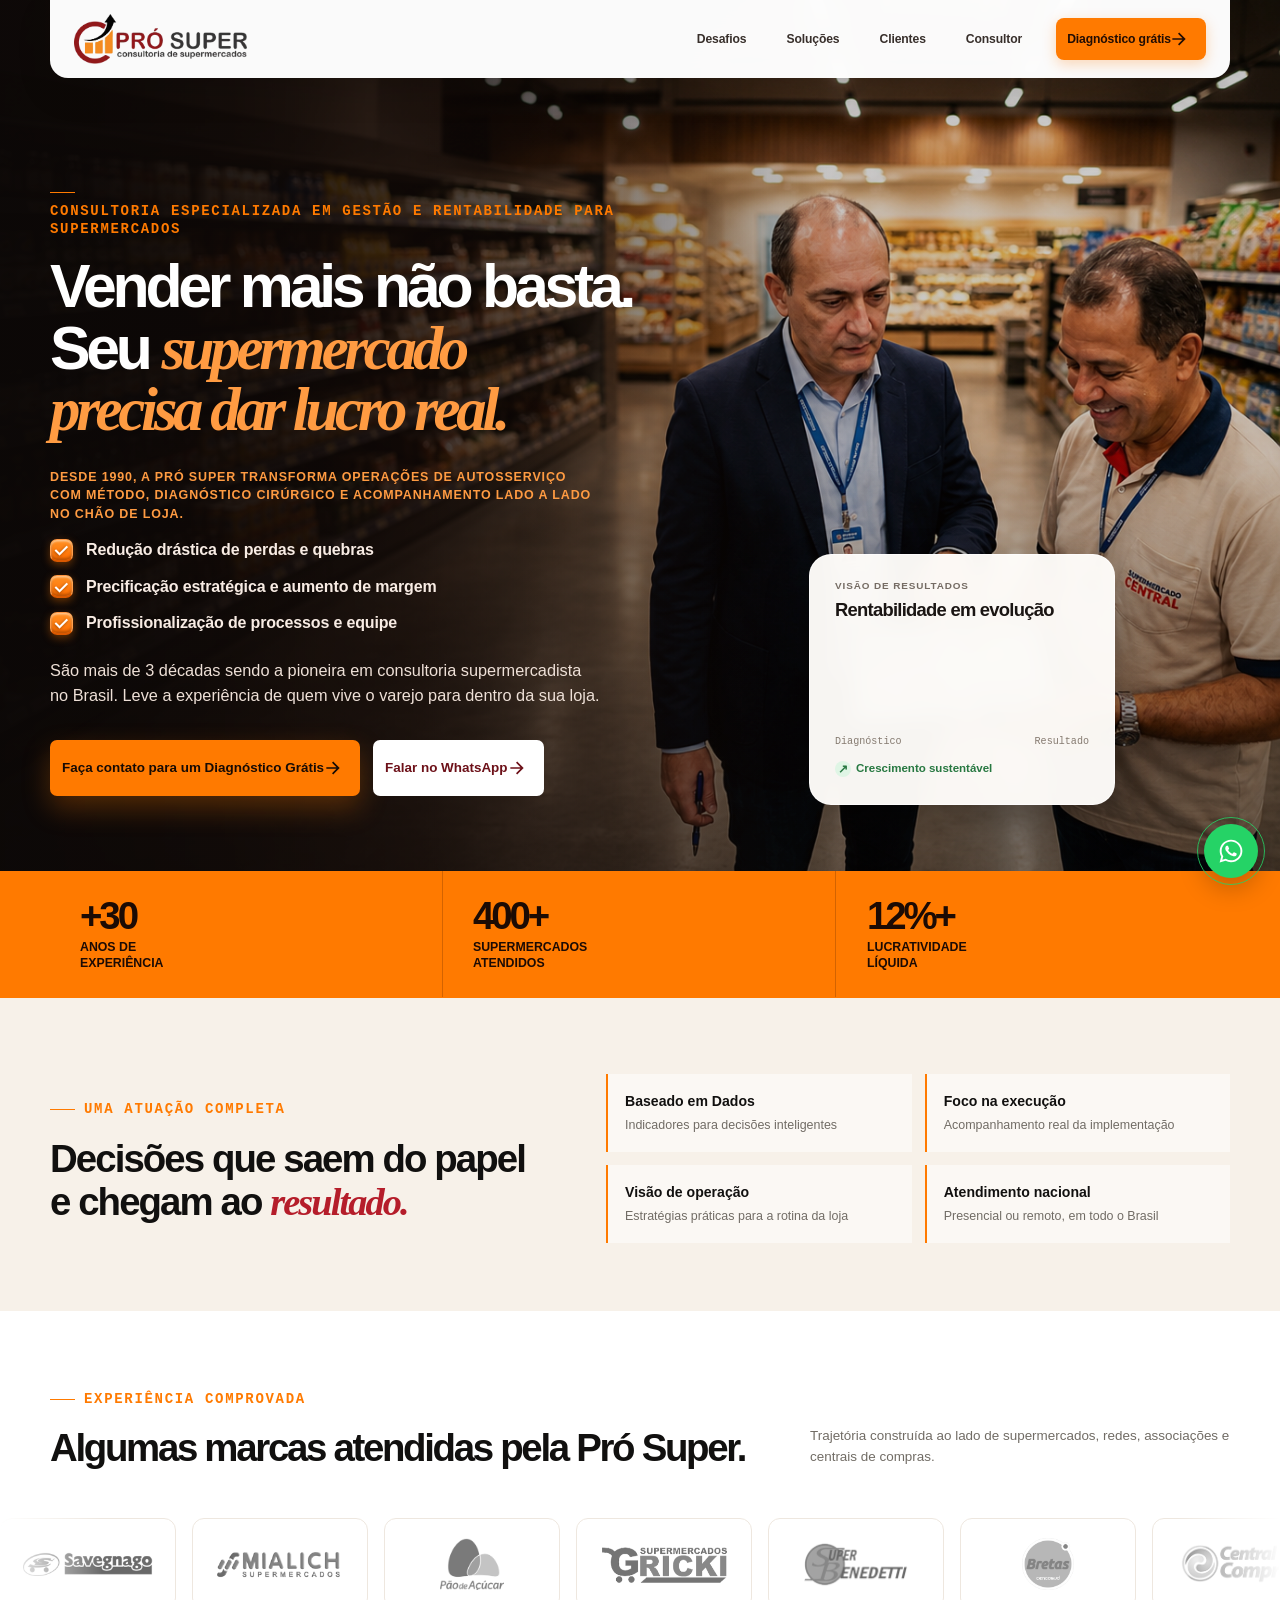
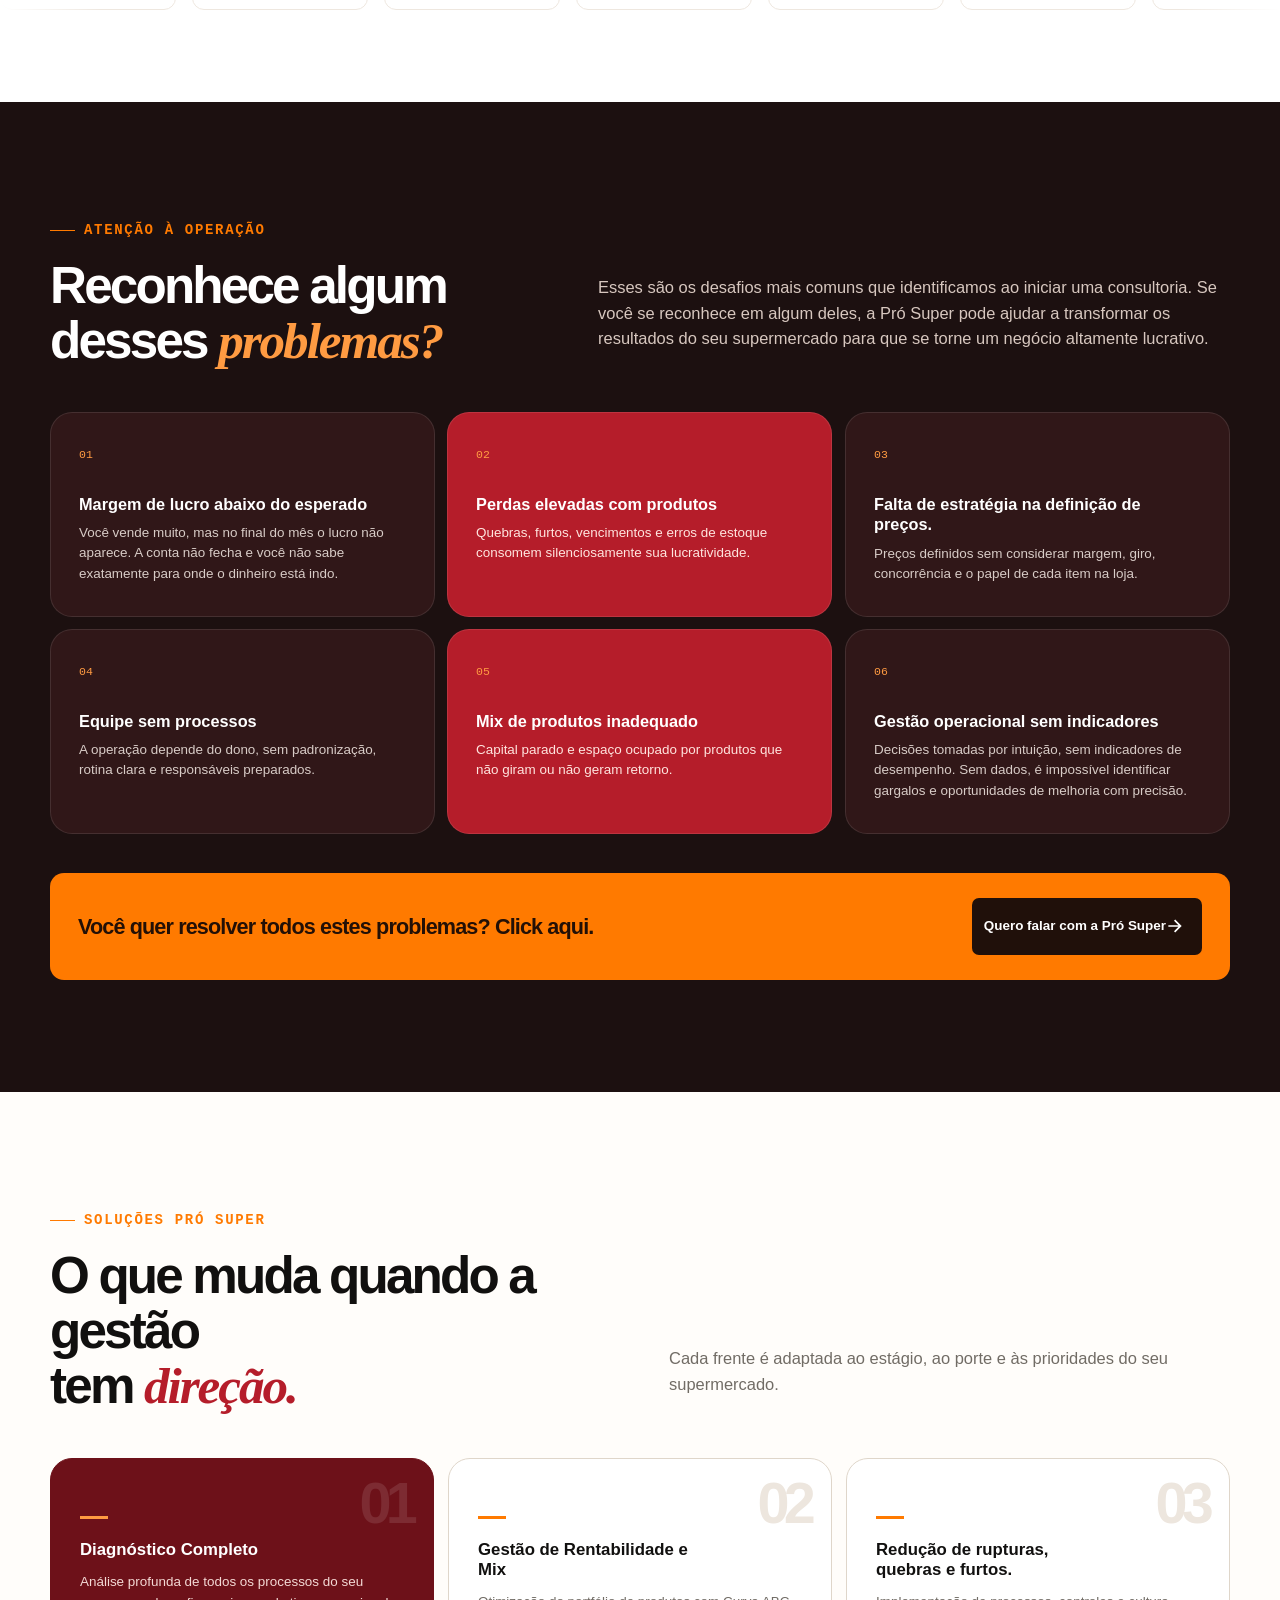
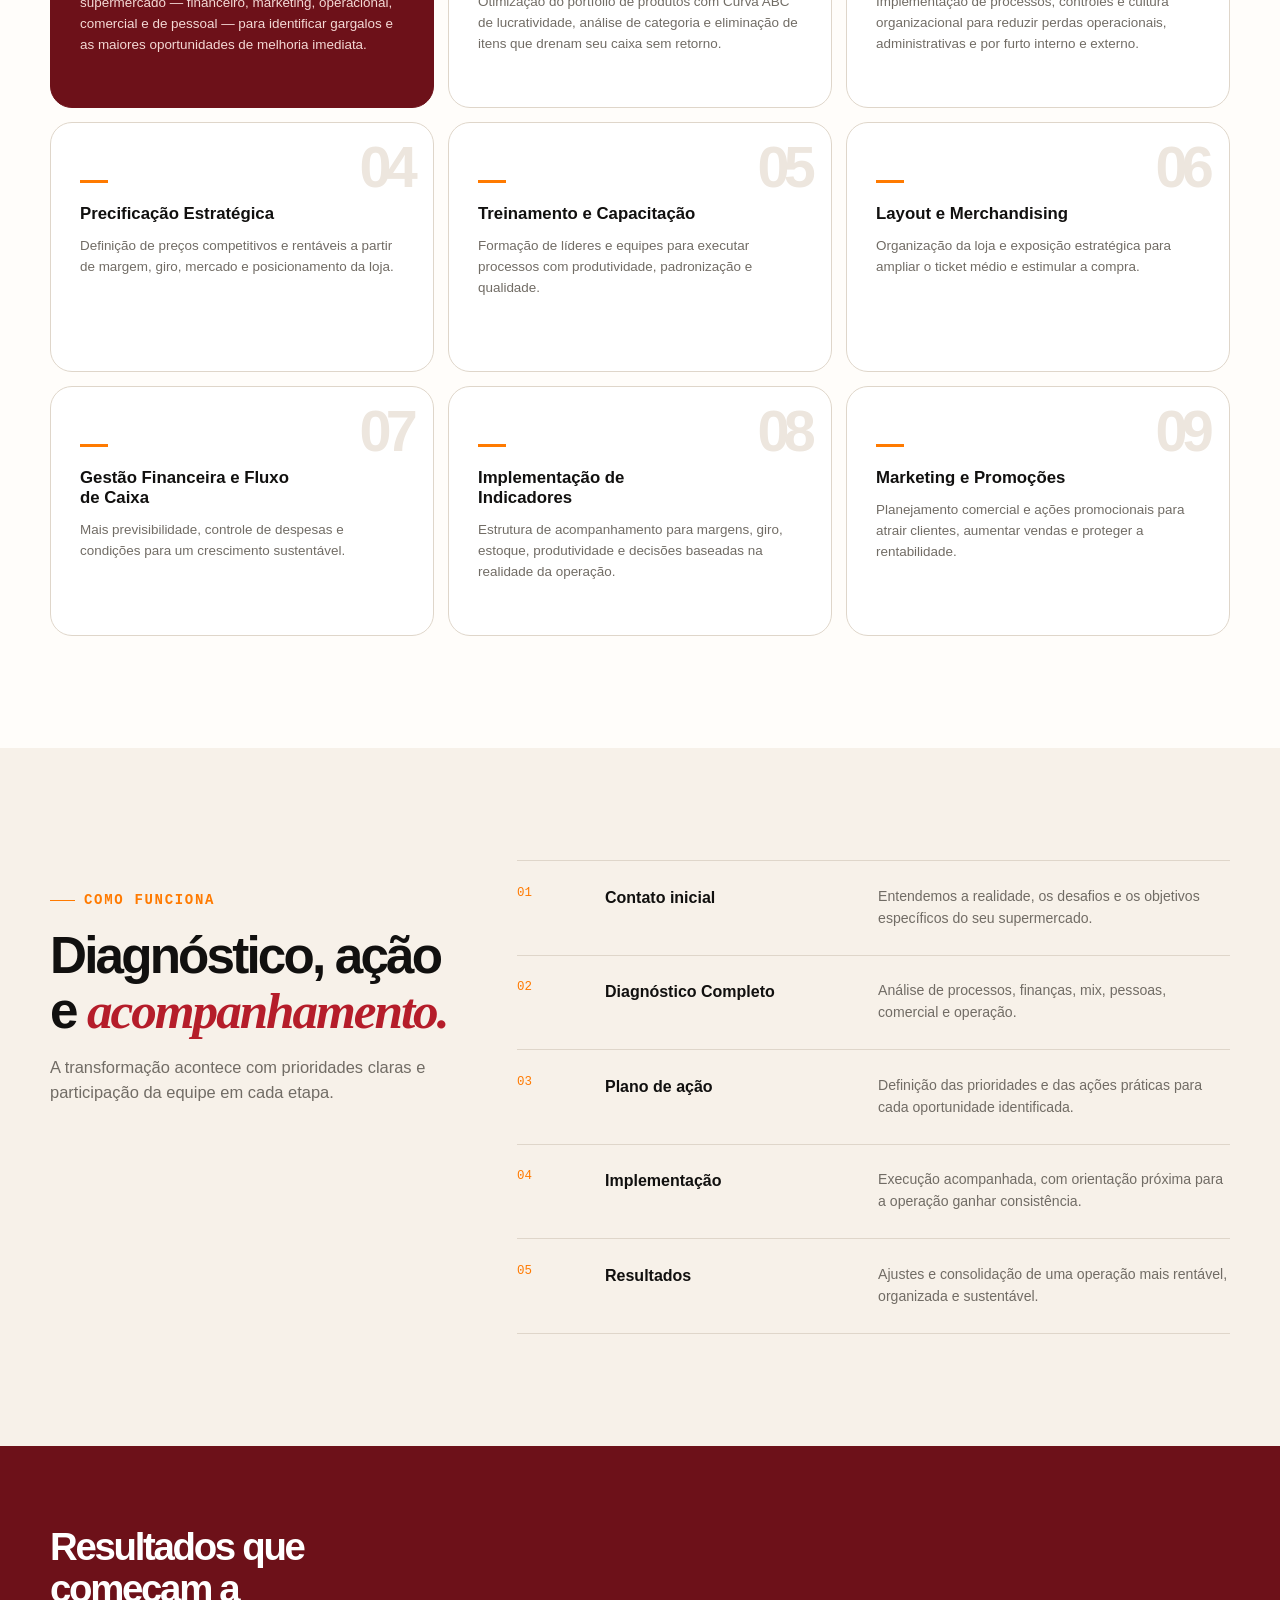
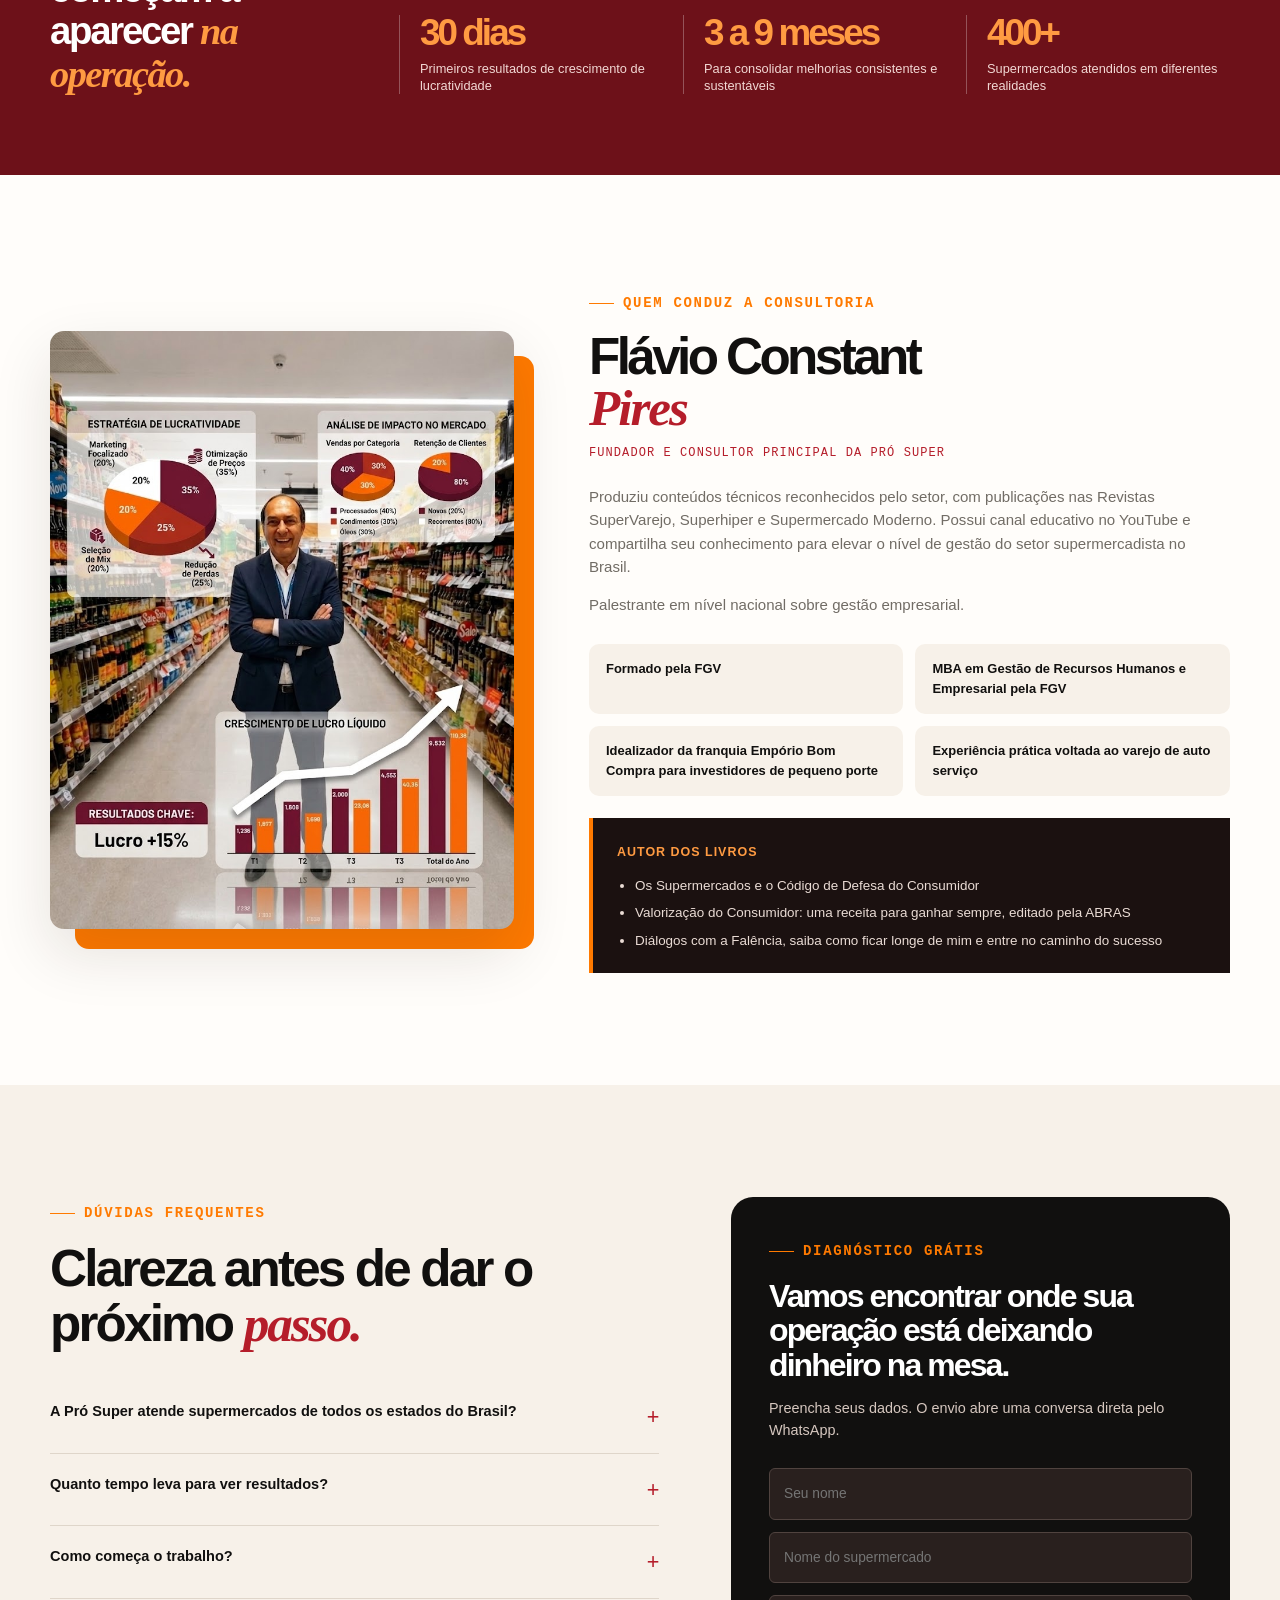
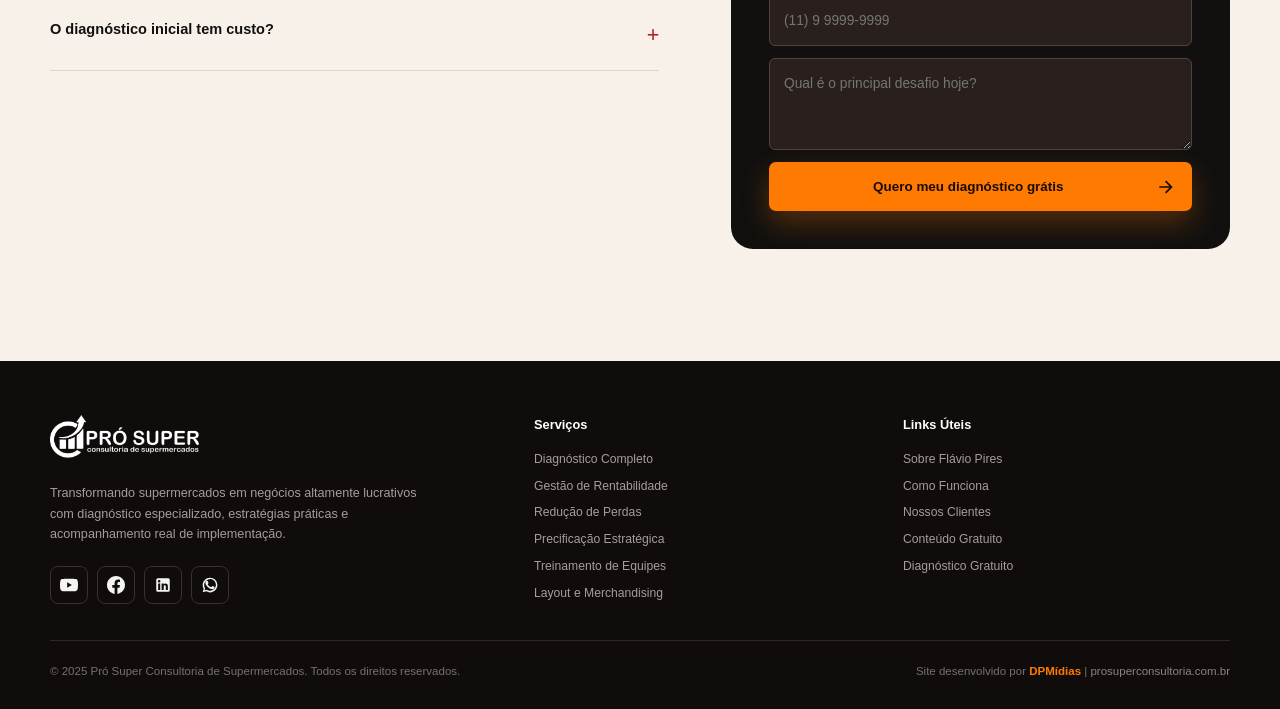
==== commit 5de9d879: "feat(form): add auto phone mask (11) 9 9999-9999 to WhatsApp input fields" ====
--- a/index.html
+++ b/index.html
@@ -22,6 +22,12 @@
   <meta property="og:image:height" content="1066">
   <meta property="og:image:alt" content="Flávio Constant Pires - Consultoria Especializada para Supermercados">
   <meta property="og:image:type" content="image/jpeg">
+
+  <!-- WhatsApp / Schema.org Microdata Fallbacks -->
+  <meta itemprop="name" content="Pró Super — Consultoria Especializada em Supermercados">
+  <meta itemprop="description" content="Diagnóstico operacional, redução de perdas e aumento real de margem para o seu supermercado com mais de 30 anos de experiência.">
+  <meta itemprop="image" content="https://prosuperconsultoria.com.br/flavio-supermercado-metricas.jpg">
+  <link rel="image_src" href="https://prosuperconsultoria.com.br/flavio-supermercado-metricas.jpg">
 
   <!-- Twitter Card -->
   <meta name="twitter:card" content="summary_large_image">
@@ -192,7 +198,7 @@
 <section class="method"><div class="wrap method-grid"><div class="method-copy"><div class="eyebrow">Como funciona</div><h2 class="section-title">Diagnóstico, ação<br><span style="white-space:nowrap">e <em>acompanhamento.</em></span></h2><p class="section-copy">A transformação acontece com prioridades claras e participação da equipe em cada etapa.</p></div><div class="steps"><div class="step"><b>01</b><h3>Contato inicial</h3><p>Entendemos a realidade, os desafios e os objetivos específicos do seu supermercado.</p></div><div class="step"><b>02</b><h3>Diagnóstico Completo</h3><p>Análise de processos, finanças, mix, pessoas, comercial e operação.</p></div><div class="step"><b>03</b><h3>Plano de ação</h3><p>Definição das prioridades e das ações práticas para cada oportunidade identificada.</p></div><div class="step"><b>04</b><h3>Implementação</h3><p>Execução acompanhada, com orientação próxima para a operação ganhar consistência.</p></div><div class="step"><b>05</b><h3>Resultados</h3><p>Ajustes e consolidação de uma operação mais rentável, organizada e sustentável.</p></div></div></div></section>
 <section class="outcomes"><div class="wrap outcome-grid"><h2>Resultados que começam a aparecer <em>na operação.</em></h2><div class="outcome"><b>30 dias</b><span>Primeiros resultados de crescimento de lucratividade</span></div><div class="outcome"><b>3 a 9 meses</b><span>Para consolidar melhorias consistentes e sustentáveis</span></div><div class="outcome"><b>400+</b><span>Supermercados atendidos em diferentes realidades</span></div></div></section>
 <section class="about" id="sobre"><div class="wrap about-grid"><div class="portrait"><img src="flavio-supermercado-metricas.jpg" loading="lazy" width="800" height="1066" alt="Flávio Constant Pires, fundador e consultor principal da Pró Super"></div><div><div class="eyebrow">Quem conduz a consultoria</div><h2>Flávio Constant<br><em>Pires</em></h2><p class="role">Fundador e consultor principal da Pró Super</p><p class="about-text">Produziu conteúdos técnicos reconhecidos pelo setor, com publicações nas Revistas SuperVarejo, Superhiper e Supermercado Moderno. Possui canal educativo no YouTube e compartilha seu conhecimento para elevar o nível de gestão do setor supermercadista no Brasil.</p><p class="about-text">Palestrante em nível nacional sobre gestão empresarial.</p><ul class="credentials"><li>Formado pela FGV</li><li>MBA em Gestão de Recursos Humanos e Empresarial pela FGV</li><li>Idealizador da franquia Empório Bom Compra para investidores de pequeno porte</li><li>Experiência prática voltada ao varejo de auto serviço</li></ul><div class="books"><strong>Autor dos livros</strong><ul><li>Os Supermercados e o Código de Defesa do Consumidor</li><li>Valorização do Consumidor: uma receita para ganhar sempre, editado pela ABRAS</li><li>Diálogos com a Falência, saiba como ficar longe de mim e entre no caminho do sucesso</li></ul></div></div></div></section>
-<section class="faq-contact" id="contato"><div class="wrap faq-contact-grid"><div><div class="eyebrow">Dúvidas frequentes</div><h2 class="section-title">Clareza antes de dar o próximo <em>passo.</em></h2><div class="faq-list"><details class="faq-item"><summary>A Pró Super atende supermercados de todos os estados do Brasil?</summary><p>Sim! A Pró Super oferece atendimento presencial e também consultoria remota, permitindo atender supermercados em todo o Brasil. Entre em contato para verificar a disponibilidade e a modalidade mais adequada para sua situação.</p></details><details class="faq-item"><summary>Quanto tempo leva para ver resultados?</summary><p>Já nas primeiras semanas de implementação, especialmente em elevação de margens, redução de perdas e ajustes na precificação. Melhorias consistentes e sustentáveis são consolidadas ao longo de 3 a 9 meses, dependendo da complexidade da operação e do comprometimento da equipe.</p></details><details class="faq-item"><summary>Como começa o trabalho?</summary><p>O processo começa com uma conversa para entender os desafios do supermercado. Depois, realizamos o diagnóstico completo, definimos as prioridades e acompanhamos a implementação das melhorias.</p></details><details class="faq-item"><summary>O diagnóstico inicial tem custo?</summary><p>O diagnóstico grátis é uma conversa inicial para entender os principais desafios da operação e identificar oportunidades prioritárias, sem compromisso.</p></details></div></div><aside class="contact-card"><div class="eyebrow">Diagnóstico grátis</div><h2>Vamos encontrar onde sua operação está deixando dinheiro na mesa.</h2><p>Preencha seus dados. O envio abre uma conversa direta pelo WhatsApp.</p><form class="form" id="contact-form"><input required id="name" placeholder="Seu nome"><input required id="store" placeholder="Nome do supermercado"><input required id="phone" placeholder="WhatsApp"><textarea id="message" placeholder="Qual é o principal desafio hoje?"></textarea><button class="button button-primary" type="submit">Quero meu diagnóstico grátis →</button></form></aside></div></section>
+<section class="faq-contact" id="contato"><div class="wrap faq-contact-grid"><div><div class="eyebrow">Dúvidas frequentes</div><h2 class="section-title">Clareza antes de dar o próximo <em>passo.</em></h2><div class="faq-list"><details class="faq-item"><summary>A Pró Super atende supermercados de todos os estados do Brasil?</summary><p>Sim! A Pró Super oferece atendimento presencial e também consultoria remota, permitindo atender supermercados em todo o Brasil. Entre em contato para verificar a disponibilidade e a modalidade mais adequada para sua situação.</p></details><details class="faq-item"><summary>Quanto tempo leva para ver resultados?</summary><p>Já nas primeiras semanas de implementação, especialmente em elevação de margens, redução de perdas e ajustes na precificação. Melhorias consistentes e sustentáveis são consolidadas ao longo de 3 a 9 meses, dependendo da complexidade da operação e do comprometimento da equipe.</p></details><details class="faq-item"><summary>Como começa o trabalho?</summary><p>O processo começa com uma conversa para entender os desafios do supermercado. Depois, realizamos o diagnóstico completo, definimos as prioridades e acompanhamos a implementação das melhorias.</p></details><details class="faq-item"><summary>O diagnóstico inicial tem custo?</summary><p>O diagnóstico grátis é uma conversa inicial para entender os principais desafios da operação e identificar oportunidades prioritárias, sem compromisso.</p></details></div></div><aside class="contact-card"><div class="eyebrow">Diagnóstico grátis</div><h2>Vamos encontrar onde sua operação está deixando dinheiro na mesa.</h2><p>Preencha seus dados. O envio abre uma conversa direta pelo WhatsApp.</p><form class="form" id="contact-form"><input required id="name" placeholder="Seu nome"><input required id="store" placeholder="Nome do supermercado"><input required id="phone" type="tel" inputmode="numeric" placeholder="(11) 9 9999-9999"><textarea id="message" placeholder="Qual é o principal desafio hoje?"></textarea><button class="button button-primary" type="submit">Quero meu diagnóstico grátis →</button></form></aside></div></section>
 </main><footer><div class="wrap" style="padding:38px 0 12px;display:grid;grid-template-columns:1.4fr 1fr 1fr;gap:36px"><div><img src="Logo%20Prosuper.webp" alt="Pró Super" style="width:132px;filter:brightness(0) invert(1)"><p style="max-width:365px;margin:16px 0 0;font-size:.78rem;line-height:1.65">Transformando supermercados em negócios altamente lucrativos com diagnóstico especializado, estratégias práticas e acompanhamento real de implementação.</p></div><div><strong style="color:#fff;font-size:.78rem">Serviços</strong><div style="display:grid;gap:8px;margin-top:14px;font-size:.75rem"><span>Diagnóstico Operacional</span><span>Gestão de Rentabilidade</span><span>Redução de Perdas</span><span>Precificação Estratégica</span><span>Treinamento de Equipes</span><span>Layout e Merchandising</span></div></div><div><strong style="color:#fff;font-size:.78rem">Links Úteis</strong><div style="display:grid;gap:8px;margin-top:14px;font-size:.75rem"><a href="#sobre">Sobre Flávio Pires</a><a href="#servicos">Como Funciona</a><a href="#contato">Perguntas Frequentes</a><a href="https://www.youtube.com/@prosuperconsultoria6665" target="_blank" rel="noopener">Conteúdo Gratuito</a><a href="#contato">Diagnóstico Gratuito</a><a href="https://www.youtube.com/@prosuperconsultoria6665" target="_blank" rel="noopener">Canal YouTube</a></div></div></div><div class="wrap foot" style="padding:18px 0 0;border-top:1px solid #302521"><span>© 2025 Pró Super Consultoria de Supermercados. Todos os direitos reservados.</span><span>Site desenvolvido por <a class="dpmidias-credit" href="https://dpmidias.com.br" target="_blank" rel="noopener">DPMídias</a> | <a href="https://prosuperconsultoria.com.br/" target="_blank" rel="noopener">prosuperconsultoria.com.br</a></span></div></footer><a class="whatsapp" href="https://wa.me/5516982450555" target="_blank" rel="noopener" aria-label="Falar com a Pró Super pelo WhatsApp">◔</a>
 <script>document.getElementById('year').textContent=new Date().getFullYear();const menu=document.querySelector('.menu'),links=document.querySelector('.links');menu.addEventListener('click',()=>{const open=links.classList.toggle('open');menu.setAttribute('aria-expanded',open)});document.querySelectorAll('.links a').forEach(a=>a.addEventListener('click',()=>links.classList.remove('open')));document.getElementById('contact-form').addEventListener('submit',function(e){e.preventDefault();const name=document.getElementById('name').value.trim(),store=document.getElementById('store').value.trim(),phone=document.getElementById('phone').value.trim(),message=document.getElementById('message').value.trim();if(!name||!store||!phone){alert('Preencha nome, supermercado e WhatsApp para continuar.');return}const text='Olá, sou '+name+' do supermercado '+store+'.\nWhatsApp: '+phone+(message?'\nPrincipal desafio: '+message:'')+'\n\nGostaria de um Diagnóstico Grátis.';window.open('https://wa.me/5516982450555?text='+encodeURIComponent(text),'_blank','noopener')});</script>
 <script>
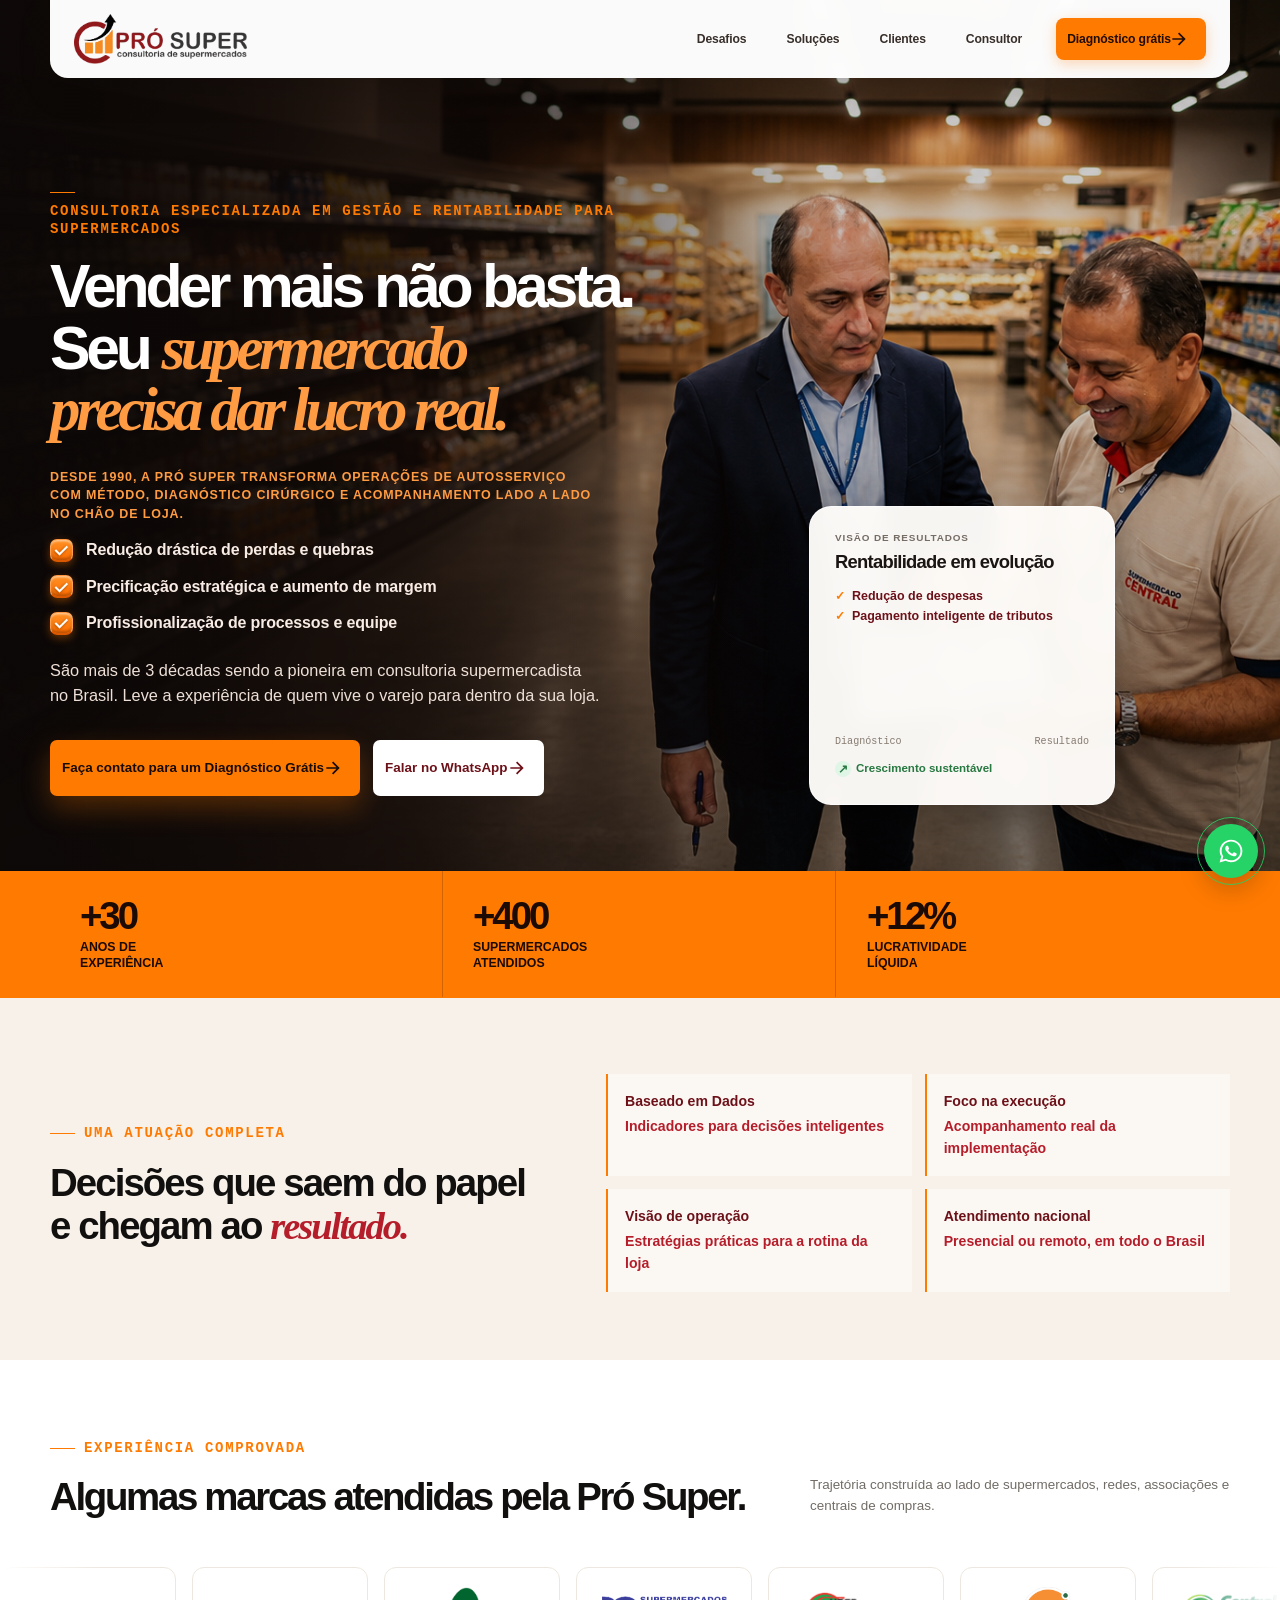
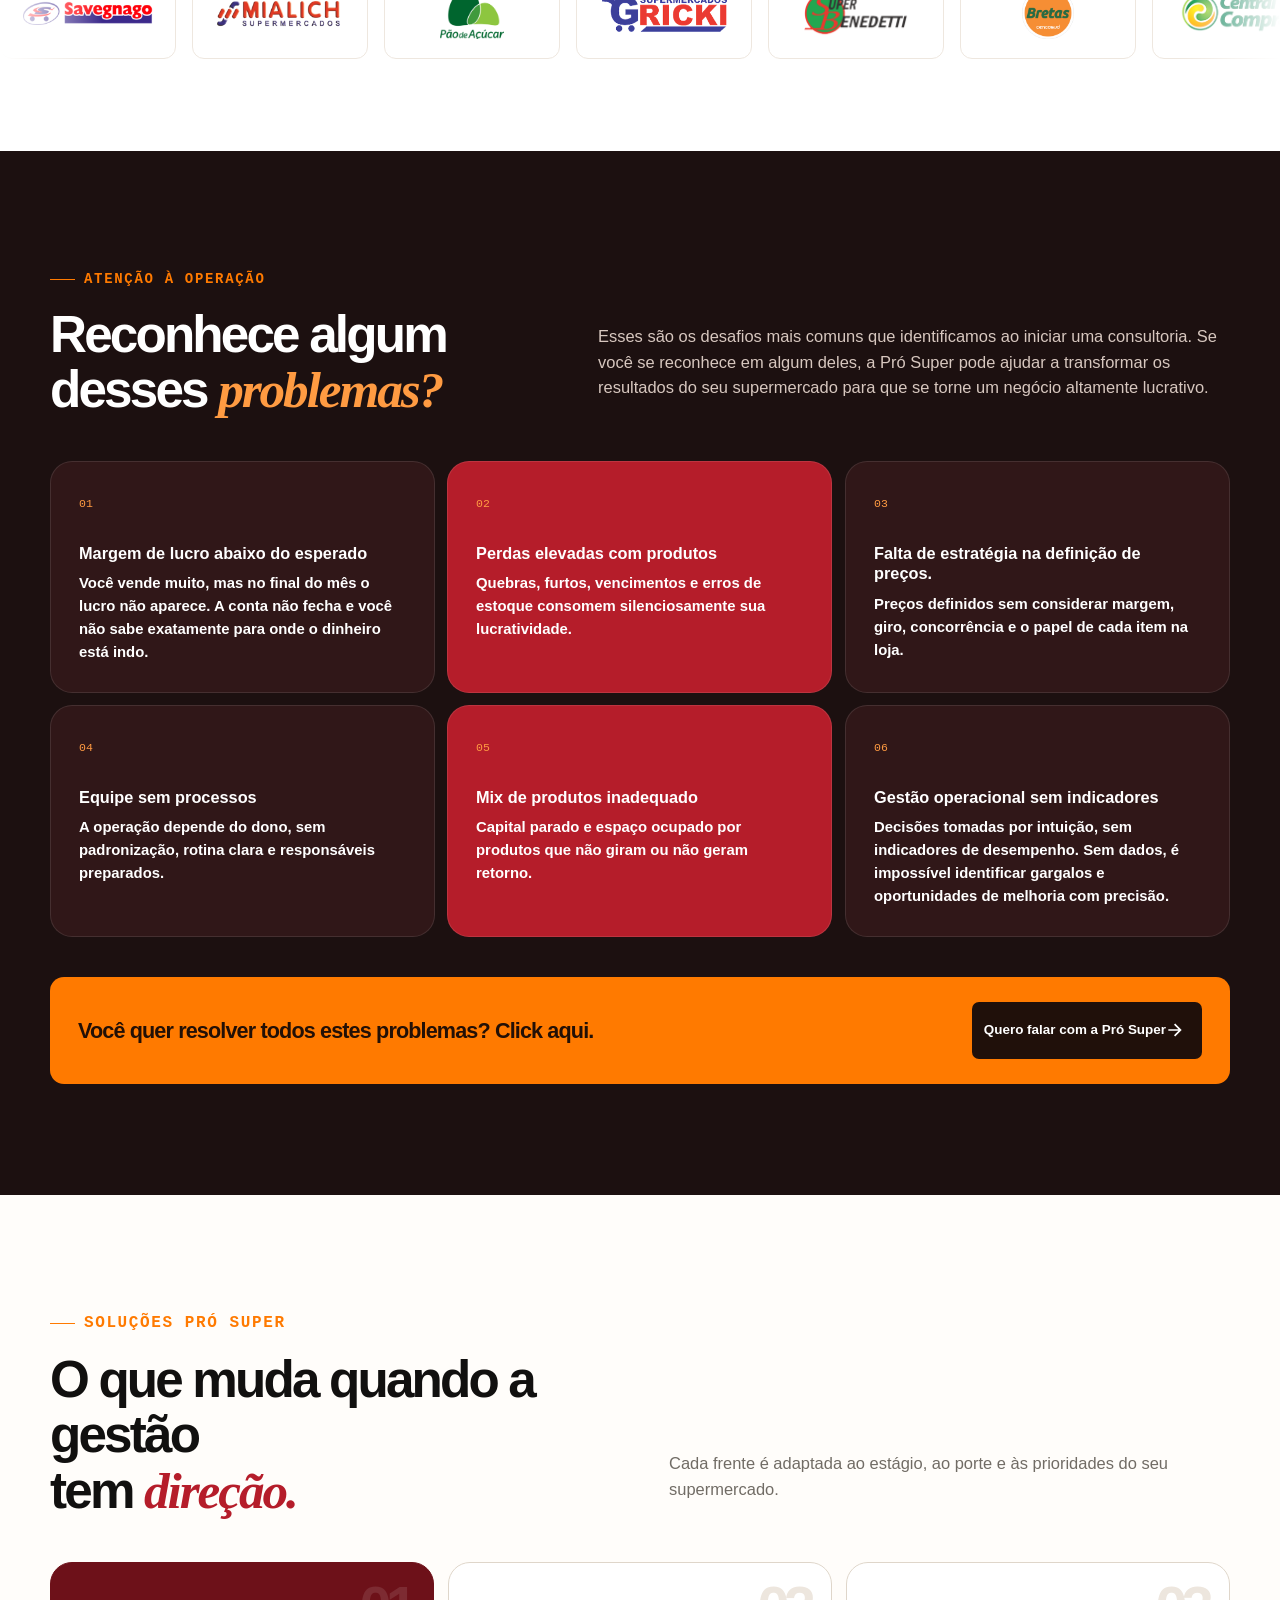
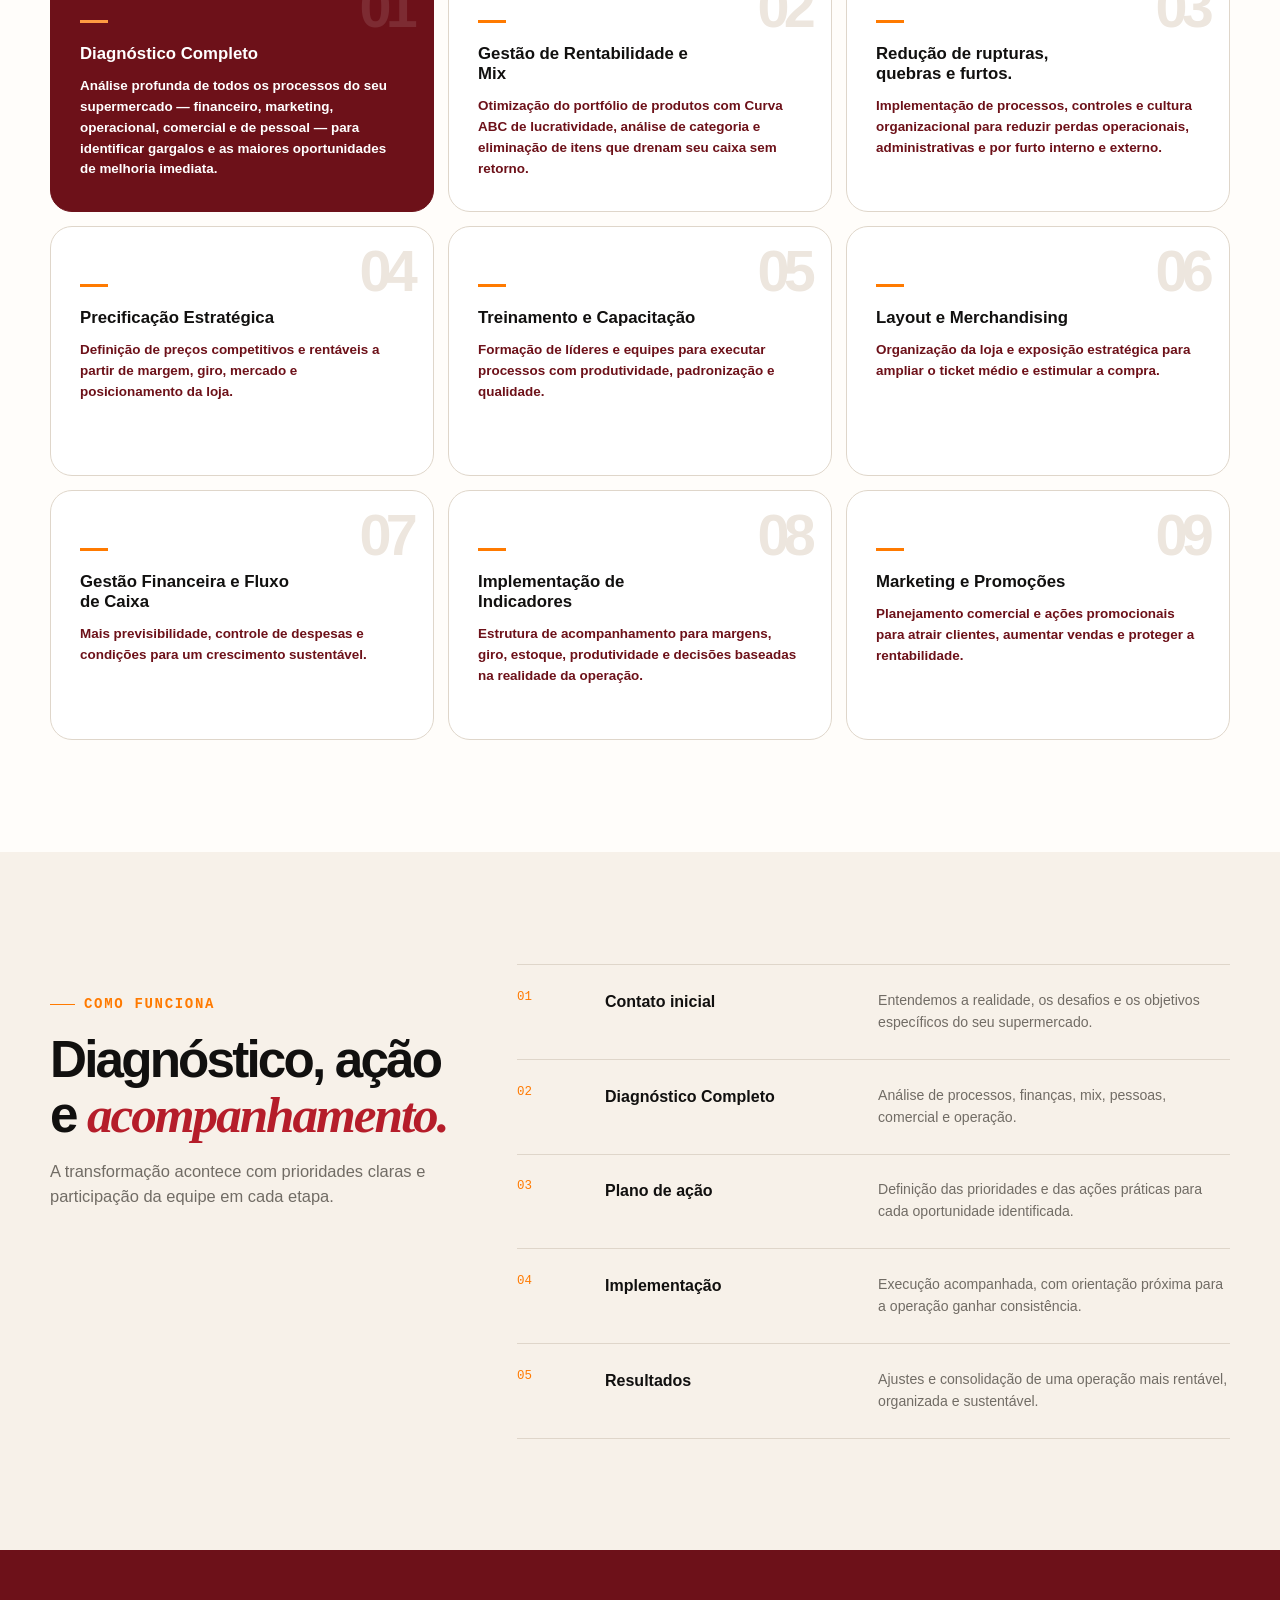
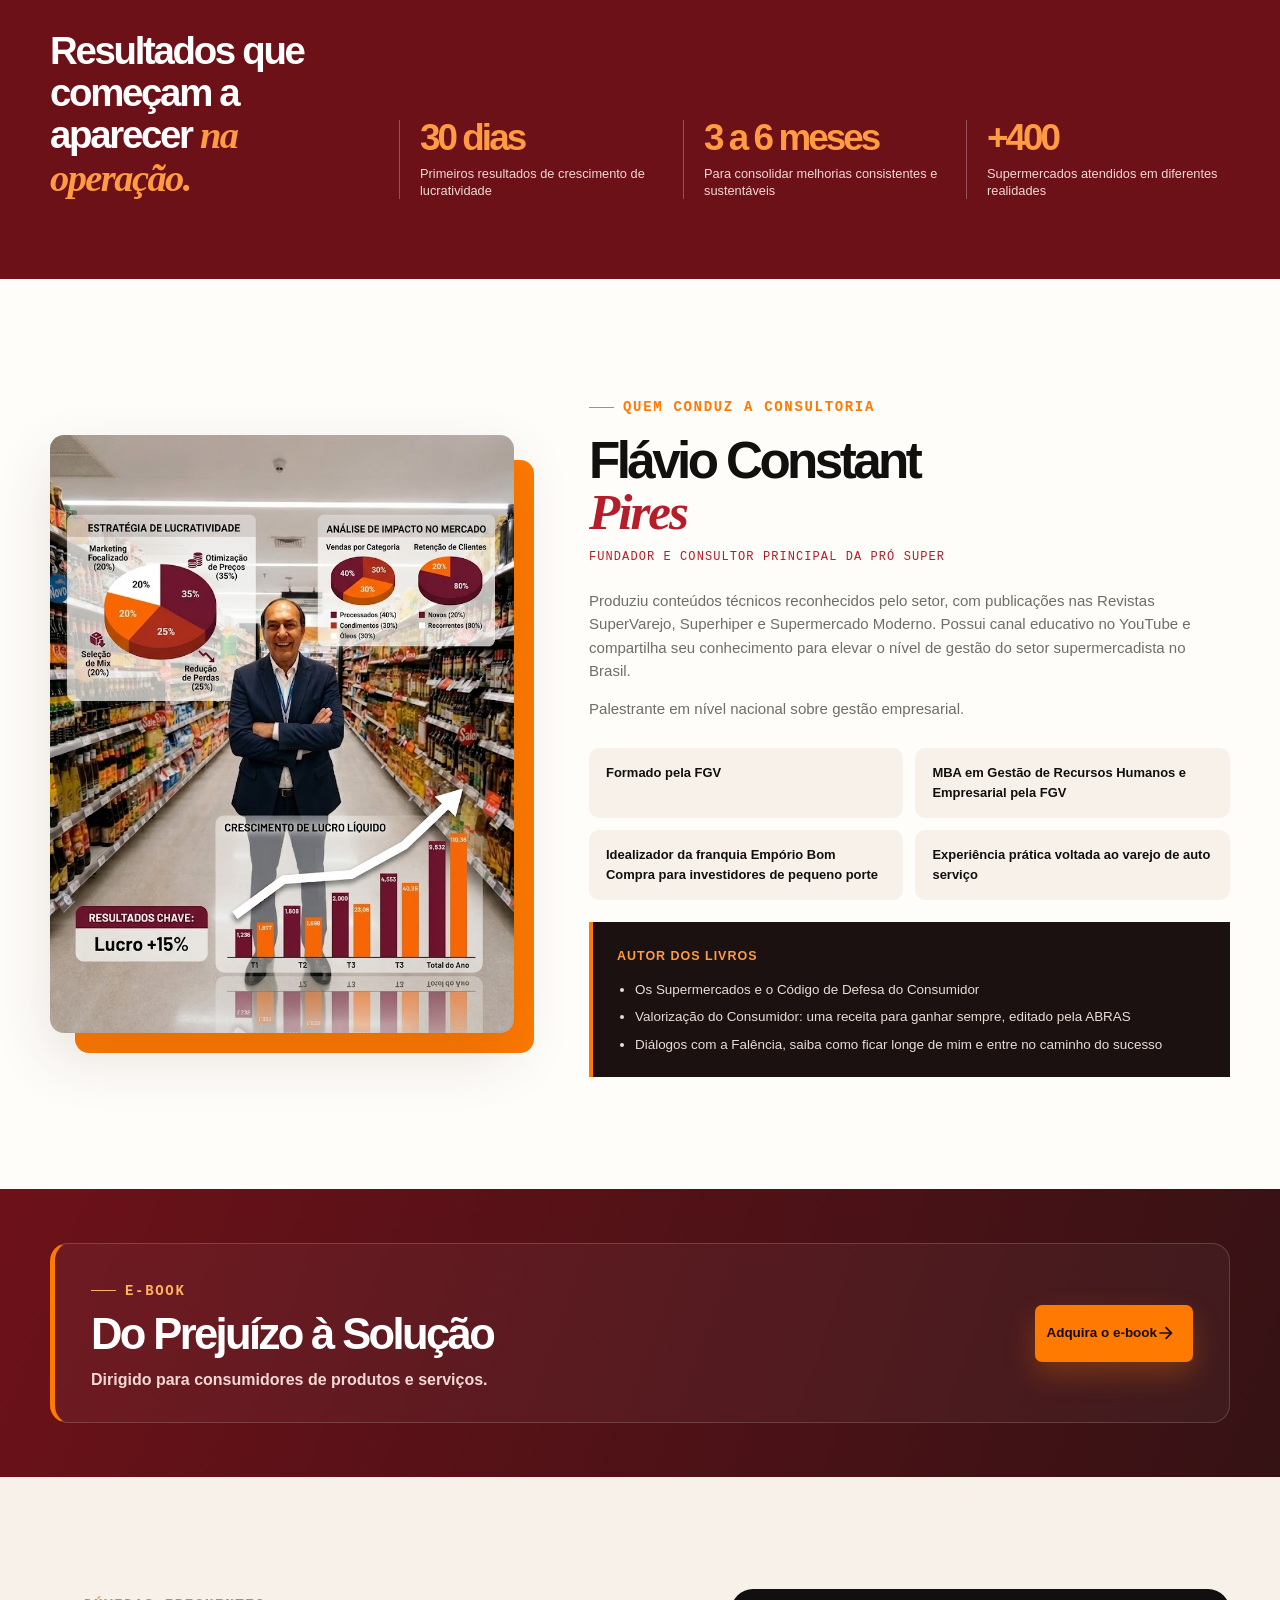
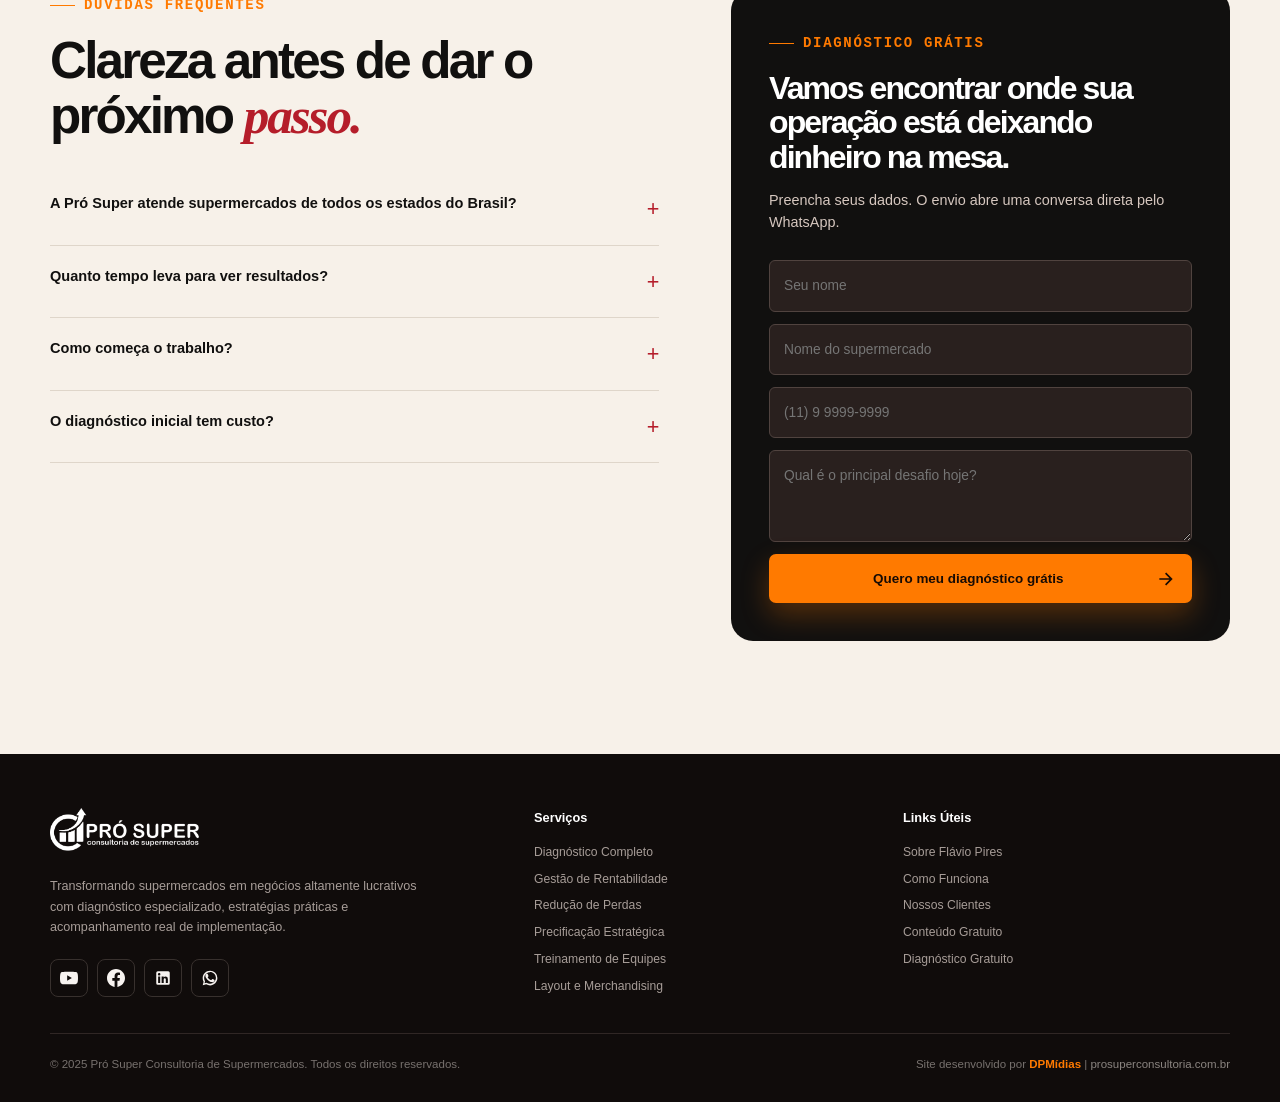
==== commit e29e8829: "Update ProSuper homepage content and styling" ====
--- a/index.html
+++ b/index.html
@@ -186,19 +186,44 @@
   .hero-highlights li:hover .hero-check{transform:scale(1.08);box-shadow:0 5px 14px rgba(255,122,0,.55),inset 0 1.5px 2px rgba(255,255,255,.65),inset 0 -2px 3px rgba(0,0,0,.28)}
   .hero-check:after{content:"";display:block;width:5px;height:9.5px;margin-top:-2px;border:solid white;border-width:0 2.2px 2.2px 0;transform:rotate(45deg);filter:drop-shadow(0 1px 1.5px rgba(0,0,0,.4))}
 </style>
+<style>
+  .hero-chart .chart-benefits{display:grid;gap:5px;margin:12px 0 0;padding:0;list-style:none}
+  .hero-chart .chart-benefits li{color:var(--wine);font-size:.78rem;font-weight:800;line-height:1.25}
+  .hero-chart .chart-benefits li:before{content:'✓';margin-right:7px;color:var(--orange);font-weight:900}
+  .proof-list li{color:var(--wine);font-weight:800}
+  .proof-list span{color:var(--red);font-size:.88rem;font-weight:800}
+  .pain-card p{color:#fff;font-size:.93rem;font-weight:700;line-height:1.55}
+  .pain-card:nth-child(2) p,.pain-card:nth-child(5) p{color:#fff;font-size:.93rem;font-weight:700}
+  .services-top .eyebrow{font-size:1rem!important;font-weight:800!important;letter-spacing:.1em!important}
+  .brand img{filter:none;opacity:1}
+  .brand:hover img{filter:none;opacity:1;transform:scale(1.05)}
+  .service p{color:var(--wine);font-weight:600}
+  .service.featured p{color:#fff;font-weight:600}
+  .cta-arrow{display:inline-flex;align-items:center;justify-content:center;margin-left:2px;font-size:1.25em;line-height:1;transition:transform .25s ease}
+  .button:hover .cta-arrow{transform:translateX(4px)}
+  .ebook-cta{padding:54px 0;background:linear-gradient(110deg,var(--wine),#351214);color:#fff;overflow:hidden}
+  .ebook-card{display:flex;align-items:center;justify-content:space-between;gap:30px;padding:30px 36px;border:1px solid rgba(255,255,255,.16);border-left:5px solid var(--orange);border-radius:18px;background:rgba(255,255,255,.04)}
+  .ebook-card .eyebrow{margin-bottom:12px!important;color:#ffb25f!important}
+  .ebook-card h2{margin:0;font-size:clamp(1.8rem,3.4vw,3rem);line-height:1.05;letter-spacing:-.06em}
+  .ebook-card p{margin:10px 0 0;color:#f2d8d4;font-size:1rem;font-weight:700}
+  .ebook-card .button{flex:0 0 auto}
+  @media(max-width:850px){.ebook-card{align-items:flex-start}}
+  @media(max-width:540px){.ebook-cta{padding:38px 0}.ebook-card{flex-direction:column;gap:20px;padding:25px 22px}.ebook-card .button{width:100%}}
+</style>
 </head>
 <body>
-<header><nav class="wrap nav" aria-label="Navegação principal"><a href="#inicio" class="logo" aria-label="Pró Super - início"><img src="Logo%20Prosuper.webp" alt="Pró Super"></a><button class="menu" aria-label="Abrir menu" aria-expanded="false">☰</button><div class="links"><a href="#problemas">Desafios</a><a href="#servicos">Soluções</a><a href="#sobre">Consultor</a><a href="#contato" class="button button-primary">Diagnóstico grátis</a></div></nav></header>
+<header><nav class="wrap nav" aria-label="Navegação principal"><a href="#inicio" class="logo" aria-label="Pró Super - início"><img src="Logo%20Prosuper.webp" alt="Pró Super"></a><button class="menu" aria-label="Abrir menu" aria-expanded="false">☰</button><div class="links"><a href="#problemas">Desafios</a><a href="#servicos">Soluções</a><a href="#sobre">Consultor</a><a href="#contato" class="button button-primary">Diagnóstico grátis <span class="cta-arrow" aria-hidden="true">→</span></a></div></nav></header>
 <main>
-<section class="hero" id="inicio"><div class="wrap hero-grid"><div><h1 class="eyebrow">Consultoria Especializada em Gestão e Rentabilidade para Supermercados</h1><h2 class="hero-title">Vender mais <span style="white-space:nowrap">não basta.</span><br><span class="hero-line">Seu <strong>supermercado</strong></span> <strong>precisa dar lucro real.</strong></h2><p style="margin-bottom:14px;font-weight:800;font-size:.78rem;letter-spacing:.07em;line-height:1.5;text-transform:uppercase;color:#ff9b42">Desde 1990, a Pró Super transforma operações de autosserviço com método, diagnóstico cirúrgico e acompanhamento lado a lado no chão de loja.</p><ul class="hero-highlights"><li><span class="hero-check" aria-hidden="true"></span> Redução drástica de perdas e quebras</li><li><span class="hero-check" aria-hidden="true"></span> Precificação estratégica e aumento de margem</li><li><span class="hero-check" aria-hidden="true"></span> Profissionalização de processos e equipe</li></ul><p style="margin-top:0;margin-bottom:24px;color:#eee0d7;font-size:1.02rem;">São mais de 3 décadas sendo a pioneira em consultoria supermercadista no Brasil. Leve a experiência de quem vive o varejo para dentro da sua loja.</p><div class="hero-actions"><a class="button button-primary" href="#contato">Faça contato para um Diagnóstico Grátis <span>→</span></a><a class="button button-white" href="https://wa.me/5516982450555" target="_blank" rel="noopener">Falar no WhatsApp</a></div></div><div class="hero-image"><div class="hero-stamp"><b>+30</b>anos de experiência</div><img src="flavio-consultant.png" width="600" height="650" fetchpriority="high" alt="Flávio Constant Pires, consultor da Pró Super"></div></div></section>
-<section class="stats" aria-label="Resultados da Pró Super"><div class="wrap stats-grid"><div class="stat"><b>+30</b><span>Anos de<br>experiência</span></div><div class="stat"><b>400+</b><span>Supermercados<br>atendidos</span></div><div class="stat"><b>12%+</b><span>Lucratividade<br>líquida</span></div></div></section>
+<section class="hero" id="inicio"><div class="wrap hero-grid"><div><h1 class="eyebrow">Consultoria Especializada em Gestão e Rentabilidade para Supermercados</h1><h2 class="hero-title">Vender mais <span style="white-space:nowrap">não basta.</span><br><span class="hero-line">Seu <strong>supermercado</strong></span> <strong>precisa dar lucro real.</strong></h2><p style="margin-bottom:14px;font-weight:800;font-size:.78rem;letter-spacing:.07em;line-height:1.5;text-transform:uppercase;color:#ff9b42">Desde 1990, a Pró Super transforma operações de autosserviço com método, diagnóstico cirúrgico e acompanhamento lado a lado no chão de loja.</p><ul class="hero-highlights"><li><span class="hero-check" aria-hidden="true"></span> Redução drástica de perdas e quebras</li><li><span class="hero-check" aria-hidden="true"></span> Precificação estratégica e aumento de margem</li><li><span class="hero-check" aria-hidden="true"></span> Profissionalização de processos e equipe</li></ul><p style="margin-top:0;margin-bottom:24px;color:#eee0d7;font-size:1.02rem;">São mais de 3 décadas sendo a pioneira em consultoria supermercadista no Brasil. Leve a experiência de quem vive o varejo para dentro da sua loja.</p><div class="hero-actions"><a class="button button-primary" href="#contato">Faça contato para um Diagnóstico Grátis <span class="cta-arrow" aria-hidden="true">→</span></a><a class="button button-white" href="https://wa.me/5516982450555" target="_blank" rel="noopener">Falar no WhatsApp</a></div></div><div class="hero-image"><div class="hero-stamp"><b>+30</b>anos de experiência</div><img src="flavio-consultant.png" width="600" height="650" fetchpriority="high" alt="Flávio Constant Pires, consultor da Pró Super"></div></div></section>
+<section class="stats" aria-label="Resultados da Pró Super"><div class="wrap stats-grid"><div class="stat"><b>+30</b><span>Anos de<br>experiência</span></div><div class="stat"><b dir="ltr">+400</b><span>Supermercados<br>atendidos</span></div><div class="stat"><b dir="ltr">+12%</b><span>Lucratividade<br>líquida</span></div></div></section>
 <section class="proof"><div class="wrap proof-grid"><div><div class="eyebrow">Uma atuação completa</div><h2>Decisões que saem do papel e chegam ao <em>resultado.</em></h2></div><ul class="proof-list"><li>Baseado em Dados<span>Indicadores para decisões inteligentes</span></li><li>Foco na execução<span>Acompanhamento real da implementação</span></li><li>Visão de operação<span>Estratégias práticas para a rotina da loja</span></li><li>Atendimento nacional<span>Presencial ou remoto, em todo o Brasil</span></li></ul></div></section>
 <section class="pain" id="problemas"><div class="wrap"><div class="pain-head"><div><div class="eyebrow">Atenção à operação</div><h2 class="section-title">Reconhece algum desses <em>problemas?</em></h2></div><p class="section-copy">Esses são os desafios mais comuns que identificamos ao iniciar uma consultoria. Se você se reconhece em algum deles, a Pró Super pode ajudar a transformar os resultados do seu supermercado para que se torne um negócio altamente lucrativo.</p></div><div class="pain-grid"><article class="pain-card"><span class="number">01</span><h3>Margem de lucro abaixo do esperado</h3><p>Você vende muito, mas no final do mês o lucro não aparece. A conta não fecha e você não sabe exatamente para onde o dinheiro está indo.</p></article><article class="pain-card"><span class="number">02</span><h3>Perdas elevadas com produtos</h3><p>Quebras, furtos, vencimentos e erros de estoque consomem silenciosamente sua lucratividade.</p></article><article class="pain-card"><span class="number">03</span><h3>Falta de estratégia na definição de preços.</h3><p>Preços definidos sem considerar margem, giro, concorrência e o papel de cada item na loja.</p></article><article class="pain-card"><span class="number">04</span><h3>Equipe sem processos</h3><p>A operação depende do dono, sem padronização, rotina clara e responsáveis preparados.</p></article><article class="pain-card"><span class="number">05</span><h3>Mix de produtos inadequado</h3><p>Capital parado e espaço ocupado por produtos que não giram ou não geram retorno.</p></article><article class="pain-card"><span class="number">06</span><h3>Gestão operacional sem indicadores</h3><p>Decisões tomadas por intuição, sem indicadores de desempenho. Sem dados, é impossível identificar gargalos e oportunidades de melhoria com precisão.</p></article></div><div class="pain-action"><strong>Você quer resolver todos estes problemas? Click aqui.</strong><a href="#contato" class="button">Quero falar com a Pró Super →</a></div></div></section>
 <section class="services" id="servicos"><div class="wrap"><div class="services-top"><div><div class="eyebrow">Soluções Pró Super</div><h2 class="section-title">O que muda quando a gestão<br>tem <em>direção.</em></h2></div><p class="section-copy">Cada frente é adaptada ao estágio, ao porte e às prioridades do seu supermercado.</p></div><div class="service-grid"><article class="service featured"><b>01</b><h3>Diagnóstico Completo</h3><p>Análise profunda de todos os processos do seu supermercado — financeiro, marketing, operacional, comercial e de pessoal — para identificar gargalos e as maiores oportunidades de melhoria imediata.</p></article><article class="service"><b>02</b><h3>Gestão de Rentabilidade e Mix</h3><p>Otimização do portfólio de produtos com Curva ABC de lucratividade, análise de categoria e eliminação de itens que drenam seu caixa sem retorno.</p></article><article class="service"><b>03</b><h3>Redução de rupturas, quebras e furtos.</h3><p>Implementação de processos, controles e cultura organizacional para reduzir perdas operacionais, administrativas e por furto interno e externo.</p></article><article class="service"><b>04</b><h3>Precificação Estratégica</h3><p>Definição de preços competitivos e rentáveis a partir de margem, giro, mercado e posicionamento da loja.</p></article><article class="service"><b>05</b><h3>Treinamento e Capacitação</h3><p>Formação de líderes e equipes para executar processos com produtividade, padronização e qualidade.</p></article><article class="service"><b>06</b><h3>Layout e Merchandising</h3><p>Organização da loja e exposição estratégica para ampliar o ticket médio e estimular a compra.</p></article><article class="service"><b>07</b><h3>Gestão Financeira e Fluxo de Caixa</h3><p>Mais previsibilidade, controle de despesas e condições para um crescimento sustentável.</p></article><article class="service"><b>08</b><h3>Implementação de Indicadores</h3><p>Estrutura de acompanhamento para margens, giro, estoque, produtividade e decisões baseadas na realidade da operação.</p></article><article class="service"><b>09</b><h3>Marketing e Promoções</h3><p>Planejamento comercial e ações promocionais para atrair clientes, aumentar vendas e proteger a rentabilidade.</p></article></div></div></section>
 <section class="method"><div class="wrap method-grid"><div class="method-copy"><div class="eyebrow">Como funciona</div><h2 class="section-title">Diagnóstico, ação<br><span style="white-space:nowrap">e <em>acompanhamento.</em></span></h2><p class="section-copy">A transformação acontece com prioridades claras e participação da equipe em cada etapa.</p></div><div class="steps"><div class="step"><b>01</b><h3>Contato inicial</h3><p>Entendemos a realidade, os desafios e os objetivos específicos do seu supermercado.</p></div><div class="step"><b>02</b><h3>Diagnóstico Completo</h3><p>Análise de processos, finanças, mix, pessoas, comercial e operação.</p></div><div class="step"><b>03</b><h3>Plano de ação</h3><p>Definição das prioridades e das ações práticas para cada oportunidade identificada.</p></div><div class="step"><b>04</b><h3>Implementação</h3><p>Execução acompanhada, com orientação próxima para a operação ganhar consistência.</p></div><div class="step"><b>05</b><h3>Resultados</h3><p>Ajustes e consolidação de uma operação mais rentável, organizada e sustentável.</p></div></div></div></section>
-<section class="outcomes"><div class="wrap outcome-grid"><h2>Resultados que começam a aparecer <em>na operação.</em></h2><div class="outcome"><b>30 dias</b><span>Primeiros resultados de crescimento de lucratividade</span></div><div class="outcome"><b>3 a 9 meses</b><span>Para consolidar melhorias consistentes e sustentáveis</span></div><div class="outcome"><b>400+</b><span>Supermercados atendidos em diferentes realidades</span></div></div></section>
+<section class="outcomes"><div class="wrap outcome-grid"><h2>Resultados que começam a aparecer <em>na operação.</em></h2><div class="outcome"><b>30 dias</b><span>Primeiros resultados de crescimento de lucratividade</span></div><div class="outcome"><b>3 a 6 meses</b><span>Para consolidar melhorias consistentes e sustentáveis</span></div><div class="outcome"><b>+400</b><span>Supermercados atendidos em diferentes realidades</span></div></div></section>
 <section class="about" id="sobre"><div class="wrap about-grid"><div class="portrait"><img src="flavio-supermercado-metricas.jpg" loading="lazy" width="800" height="1066" alt="Flávio Constant Pires, fundador e consultor principal da Pró Super"></div><div><div class="eyebrow">Quem conduz a consultoria</div><h2>Flávio Constant<br><em>Pires</em></h2><p class="role">Fundador e consultor principal da Pró Super</p><p class="about-text">Produziu conteúdos técnicos reconhecidos pelo setor, com publicações nas Revistas SuperVarejo, Superhiper e Supermercado Moderno. Possui canal educativo no YouTube e compartilha seu conhecimento para elevar o nível de gestão do setor supermercadista no Brasil.</p><p class="about-text">Palestrante em nível nacional sobre gestão empresarial.</p><ul class="credentials"><li>Formado pela FGV</li><li>MBA em Gestão de Recursos Humanos e Empresarial pela FGV</li><li>Idealizador da franquia Empório Bom Compra para investidores de pequeno porte</li><li>Experiência prática voltada ao varejo de auto serviço</li></ul><div class="books"><strong>Autor dos livros</strong><ul><li>Os Supermercados e o Código de Defesa do Consumidor</li><li>Valorização do Consumidor: uma receita para ganhar sempre, editado pela ABRAS</li><li>Diálogos com a Falência, saiba como ficar longe de mim e entre no caminho do sucesso</li></ul></div></div></div></section>
-<section class="faq-contact" id="contato"><div class="wrap faq-contact-grid"><div><div class="eyebrow">Dúvidas frequentes</div><h2 class="section-title">Clareza antes de dar o próximo <em>passo.</em></h2><div class="faq-list"><details class="faq-item"><summary>A Pró Super atende supermercados de todos os estados do Brasil?</summary><p>Sim! A Pró Super oferece atendimento presencial e também consultoria remota, permitindo atender supermercados em todo o Brasil. Entre em contato para verificar a disponibilidade e a modalidade mais adequada para sua situação.</p></details><details class="faq-item"><summary>Quanto tempo leva para ver resultados?</summary><p>Já nas primeiras semanas de implementação, especialmente em elevação de margens, redução de perdas e ajustes na precificação. Melhorias consistentes e sustentáveis são consolidadas ao longo de 3 a 9 meses, dependendo da complexidade da operação e do comprometimento da equipe.</p></details><details class="faq-item"><summary>Como começa o trabalho?</summary><p>O processo começa com uma conversa para entender os desafios do supermercado. Depois, realizamos o diagnóstico completo, definimos as prioridades e acompanhamos a implementação das melhorias.</p></details><details class="faq-item"><summary>O diagnóstico inicial tem custo?</summary><p>O diagnóstico grátis é uma conversa inicial para entender os principais desafios da operação e identificar oportunidades prioritárias, sem compromisso.</p></details></div></div><aside class="contact-card"><div class="eyebrow">Diagnóstico grátis</div><h2>Vamos encontrar onde sua operação está deixando dinheiro na mesa.</h2><p>Preencha seus dados. O envio abre uma conversa direta pelo WhatsApp.</p><form class="form" id="contact-form"><input required id="name" placeholder="Seu nome"><input required id="store" placeholder="Nome do supermercado"><input required id="phone" type="tel" inputmode="numeric" placeholder="(11) 9 9999-9999"><textarea id="message" placeholder="Qual é o principal desafio hoje?"></textarea><button class="button button-primary" type="submit">Quero meu diagnóstico grátis →</button></form></aside></div></section>
+<section class="ebook-cta" aria-labelledby="ebook-title"><div class="wrap ebook-card"><div><div class="eyebrow">E-book</div><h2 id="ebook-title">Do Prejuízo à Solução</h2><p>Dirigido para consumidores de produtos e serviços.</p></div><a class="button button-primary" href="https://flavio1790516194.hotmart.host/doprejuizoasolucao" target="_blank" rel="noopener">Adquira o e-book <span class="cta-arrow" aria-hidden="true">→</span></a></div></section>
+<section class="faq-contact" id="contato"><div class="wrap faq-contact-grid"><div><div class="eyebrow">Dúvidas frequentes</div><h2 class="section-title">Clareza antes de dar o próximo <em>passo.</em></h2><div class="faq-list"><details class="faq-item"><summary>A Pró Super atende supermercados de todos os estados do Brasil?</summary><p>Sim! A Pró Super oferece atendimento presencial e também consultoria remota, permitindo atender supermercados em todo o Brasil. Entre em contato para verificar a disponibilidade e a modalidade mais adequada para sua situação.</p></details><details class="faq-item"><summary>Quanto tempo leva para ver resultados?</summary><p>Já nas primeiras semanas de implementação, especialmente em elevação de margens, redução de perdas e ajustes na precificação. Melhorias consistentes e sustentáveis são consolidadas ao longo de 3 a 6 meses, dependendo da complexidade da operação e do comprometimento da equipe.</p></details><details class="faq-item"><summary>Como começa o trabalho?</summary><p>O processo começa com uma conversa para entender os desafios do supermercado. Depois, realizamos o diagnóstico completo, definimos as prioridades e acompanhamos a implementação das melhorias.</p></details><details class="faq-item"><summary>O diagnóstico inicial tem custo?</summary><p>O diagnóstico grátis é uma conversa inicial para entender os principais desafios da operação e identificar oportunidades prioritárias, sem compromisso.</p></details></div></div><aside class="contact-card"><div class="eyebrow">Diagnóstico grátis</div><h2>Vamos encontrar onde sua operação está deixando dinheiro na mesa.</h2><p>Preencha seus dados. O envio abre uma conversa direta pelo WhatsApp.</p><form class="form" id="contact-form"><input required id="name" placeholder="Seu nome"><input required id="store" placeholder="Nome do supermercado"><input required id="phone" type="tel" inputmode="numeric" placeholder="(11) 9 9999-9999"><textarea id="message" placeholder="Qual é o principal desafio hoje?"></textarea><button class="button button-primary" type="submit">Quero meu diagnóstico grátis →</button></form></aside></div></section>
 </main><footer><div class="wrap" style="padding:38px 0 12px;display:grid;grid-template-columns:1.4fr 1fr 1fr;gap:36px"><div><img src="Logo%20Prosuper.webp" alt="Pró Super" style="width:132px;filter:brightness(0) invert(1)"><p style="max-width:365px;margin:16px 0 0;font-size:.78rem;line-height:1.65">Transformando supermercados em negócios altamente lucrativos com diagnóstico especializado, estratégias práticas e acompanhamento real de implementação.</p></div><div><strong style="color:#fff;font-size:.78rem">Serviços</strong><div style="display:grid;gap:8px;margin-top:14px;font-size:.75rem"><span>Diagnóstico Operacional</span><span>Gestão de Rentabilidade</span><span>Redução de Perdas</span><span>Precificação Estratégica</span><span>Treinamento de Equipes</span><span>Layout e Merchandising</span></div></div><div><strong style="color:#fff;font-size:.78rem">Links Úteis</strong><div style="display:grid;gap:8px;margin-top:14px;font-size:.75rem"><a href="#sobre">Sobre Flávio Pires</a><a href="#servicos">Como Funciona</a><a href="#contato">Perguntas Frequentes</a><a href="https://www.youtube.com/@prosuperconsultoria6665" target="_blank" rel="noopener">Conteúdo Gratuito</a><a href="#contato">Diagnóstico Gratuito</a><a href="https://www.youtube.com/@prosuperconsultoria6665" target="_blank" rel="noopener">Canal YouTube</a></div></div></div><div class="wrap foot" style="padding:18px 0 0;border-top:1px solid #302521"><span>© 2025 Pró Super Consultoria de Supermercados. Todos os direitos reservados.</span><span>Site desenvolvido por <a class="dpmidias-credit" href="https://dpmidias.com.br" target="_blank" rel="noopener">DPMídias</a> | <a href="https://prosuperconsultoria.com.br/" target="_blank" rel="noopener">prosuperconsultoria.com.br</a></span></div></footer><a class="whatsapp" href="https://wa.me/5516982450555" target="_blank" rel="noopener" aria-label="Falar com a Pró Super pelo WhatsApp">◔</a>
 <script>document.getElementById('year').textContent=new Date().getFullYear();const menu=document.querySelector('.menu'),links=document.querySelector('.links');menu.addEventListener('click',()=>{const open=links.classList.toggle('open');menu.setAttribute('aria-expanded',open)});document.querySelectorAll('.links a').forEach(a=>a.addEventListener('click',()=>links.classList.remove('open')));document.getElementById('contact-form').addEventListener('submit',function(e){e.preventDefault();const name=document.getElementById('name').value.trim(),store=document.getElementById('store').value.trim(),phone=document.getElementById('phone').value.trim(),message=document.getElementById('message').value.trim();if(!name||!store||!phone){alert('Preencha nome, supermercado e WhatsApp para continuar.');return}const text='Olá, sou '+name+' do supermercado '+store+'.\nWhatsApp: '+phone+(message?'\nPrincipal desafio: '+message:'')+'\n\nGostaria de um Diagnóstico Grátis.';window.open('https://wa.me/5516982450555?text='+encodeURIComponent(text),'_blank','noopener')});</script>
 <script>
@@ -222,7 +247,7 @@
     const heroImage = document.querySelector('.hero-image img');
     heroImage.src = 'hero-consultant-wide.png';
     heroImage.alt = 'Flávio Constant Pires em consultoria dentro de um supermercado';
-    document.querySelector('.hero-image').insertAdjacentHTML('beforeend', '<aside class="hero-chart" aria-label="Evolução de resultados"><small>Visão de resultados</small><strong>Rentabilidade em evolução</strong><svg viewBox="0 0 220 68" role="img" aria-label="Gráfico ascendente"><defs><linearGradient id="chartFill" x1="0" x2="0" y1="0" y2="1"><stop stop-color="#ff7a00" stop-opacity=".34"/><stop offset="1" stop-color="#ff7a00" stop-opacity="0"/></linearGradient></defs><path d="M2 58 L36 47 L70 51 L103 33 L137 38 L171 17 L218 5 L218 66 L2 66 Z" fill="url(#chartFill)"/><path d="M2 58 L36 47 L70 51 L103 33 L137 38 L171 17 L218 5" fill="none" stroke="#f16e00" stroke-width="3" stroke-linecap="round" stroke-linejoin="round"/><circle cx="218" cy="5" r="4.5" fill="#f16e00" stroke="#fff" stroke-width="3"/></svg><div class="chart-label"><span>Diagnóstico</span><span>Resultado</span></div><span class="chart-pill">Crescimento sustentável</span></aside>');
+    document.querySelector('.hero-image').insertAdjacentHTML('beforeend', '<aside class="hero-chart" aria-label="Evolução de resultados"><small>Visão de resultados</small><strong>Rentabilidade em evolução</strong><ul class="chart-benefits"><li>Redução de despesas</li><li>Pagamento inteligente de tributos</li></ul><svg viewBox="0 0 220 68" role="img" aria-label="Gráfico ascendente"><defs><linearGradient id="chartFill" x1="0" x2="0" y1="0" y2="1"><stop stop-color="#ff7a00" stop-opacity=".34"/><stop offset="1" stop-color="#ff7a00" stop-opacity="0"/></linearGradient></defs><path d="M2 58 L36 47 L70 51 L103 33 L137 38 L171 17 L218 5 L218 66 L2 66 Z" fill="url(#chartFill)"/><path d="M2 58 L36 47 L70 51 L103 33 L137 38 L171 17 L218 5" fill="none" stroke="#f16e00" stroke-width="3" stroke-linecap="round" stroke-linejoin="round"/><circle cx="218" cy="5" r="4.5" fill="#f16e00" stroke="#fff" stroke-width="3"/></svg><div class="chart-label"><span>Diagnóstico</span><span>Resultado</span></div><span class="chart-pill">Crescimento sustentável</span></aside>');
   })();
 </script>
 <script>
